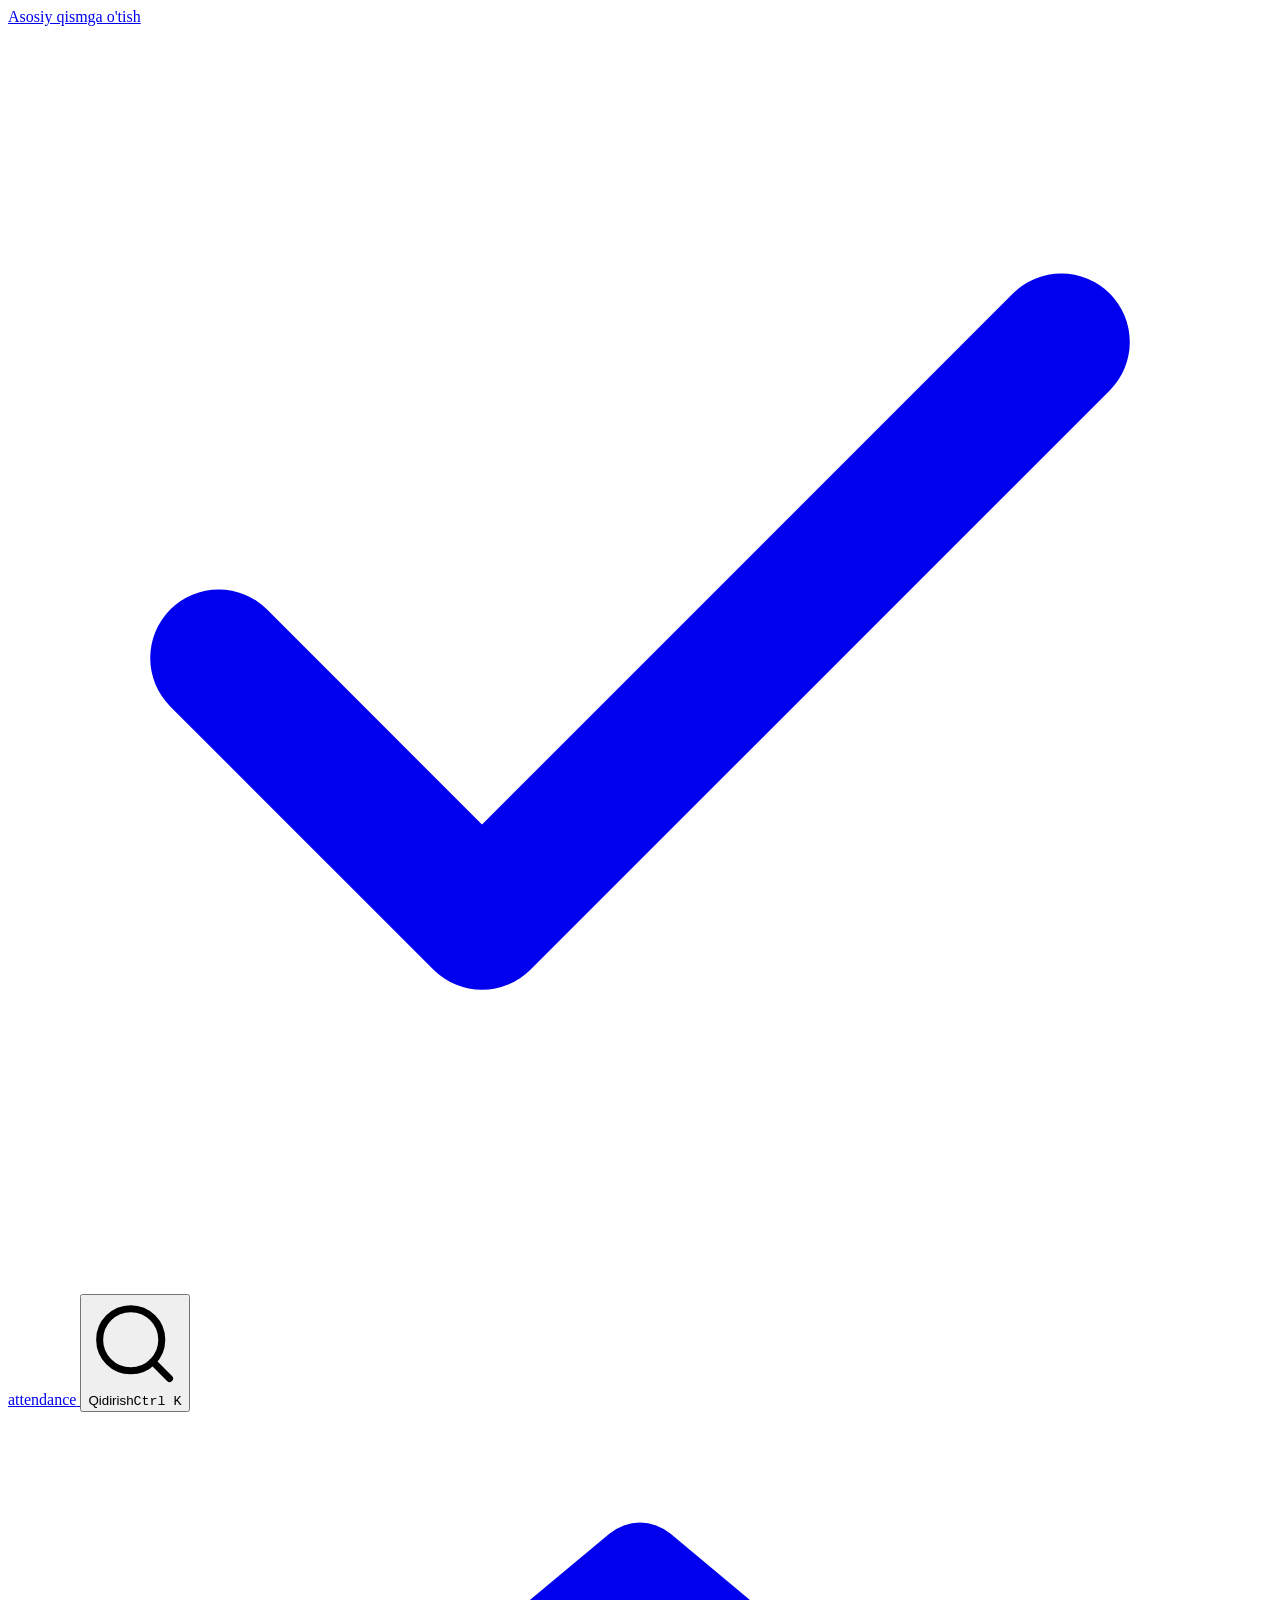
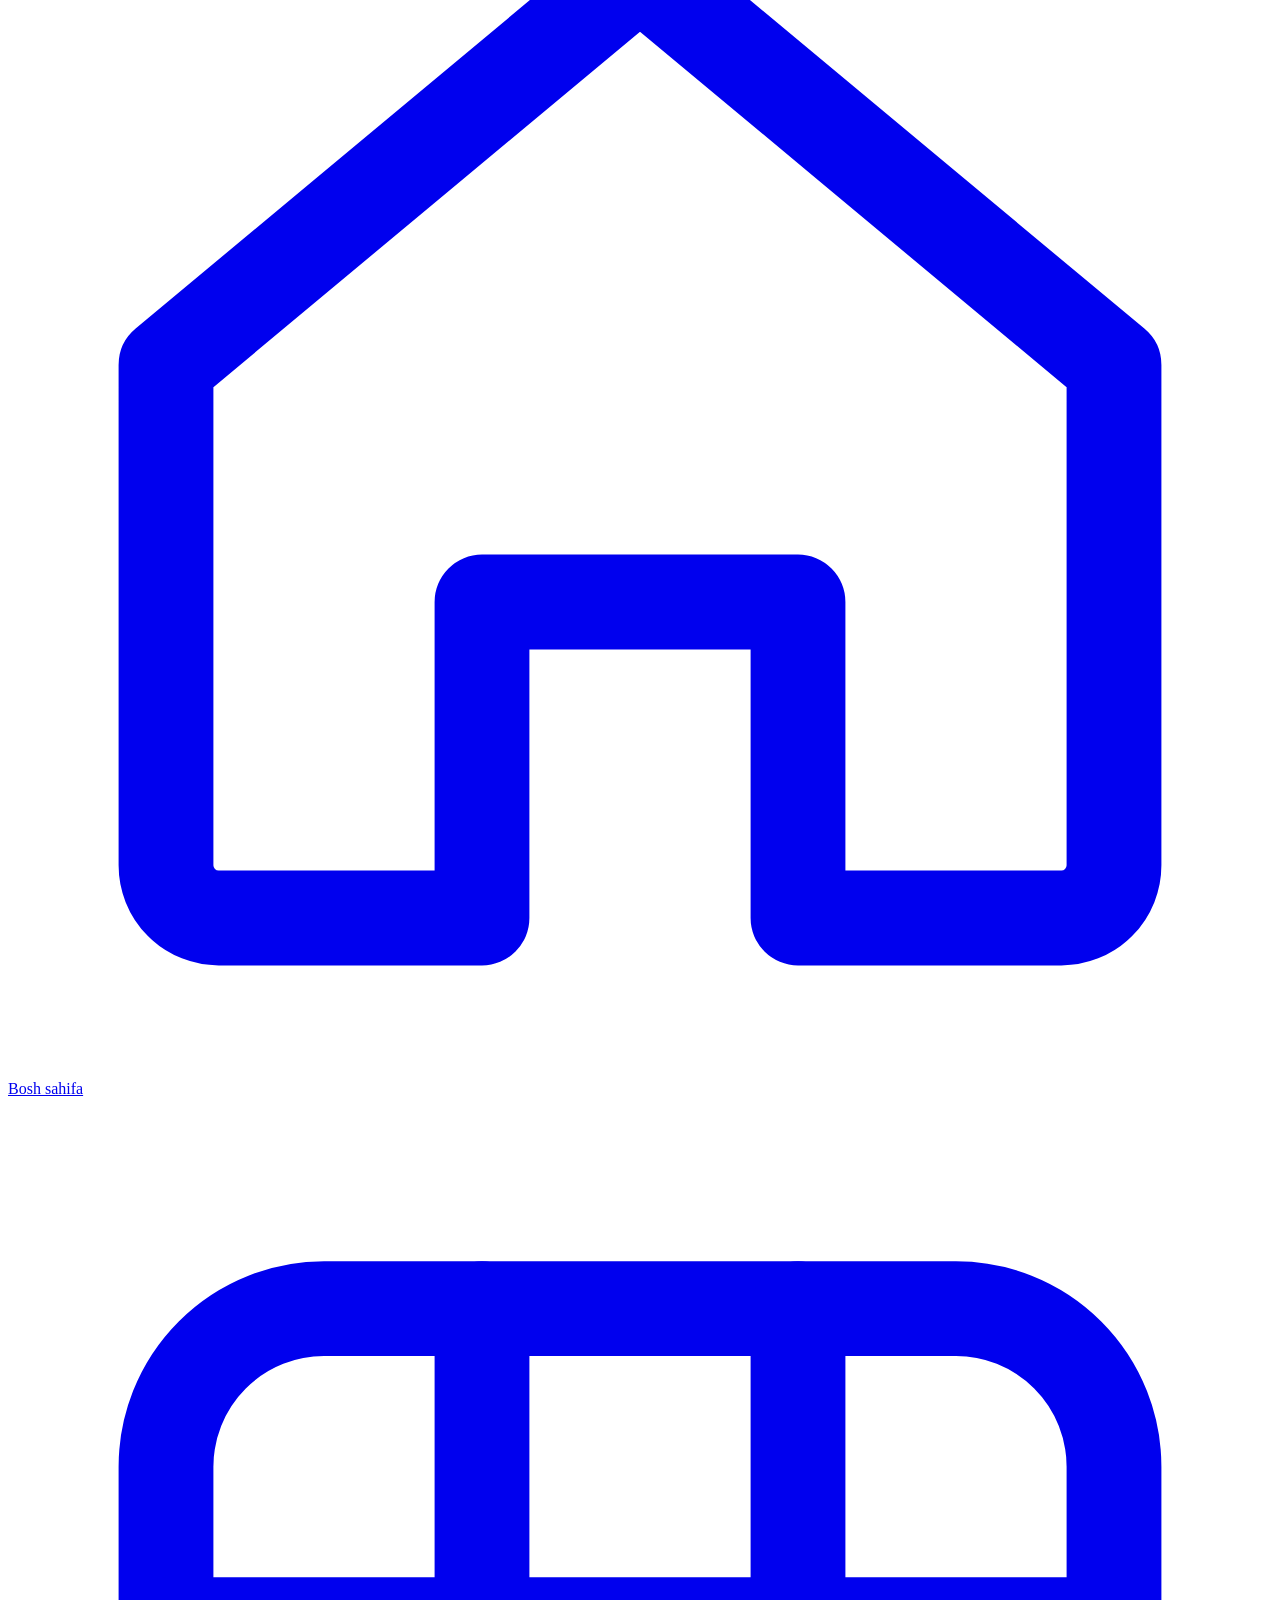
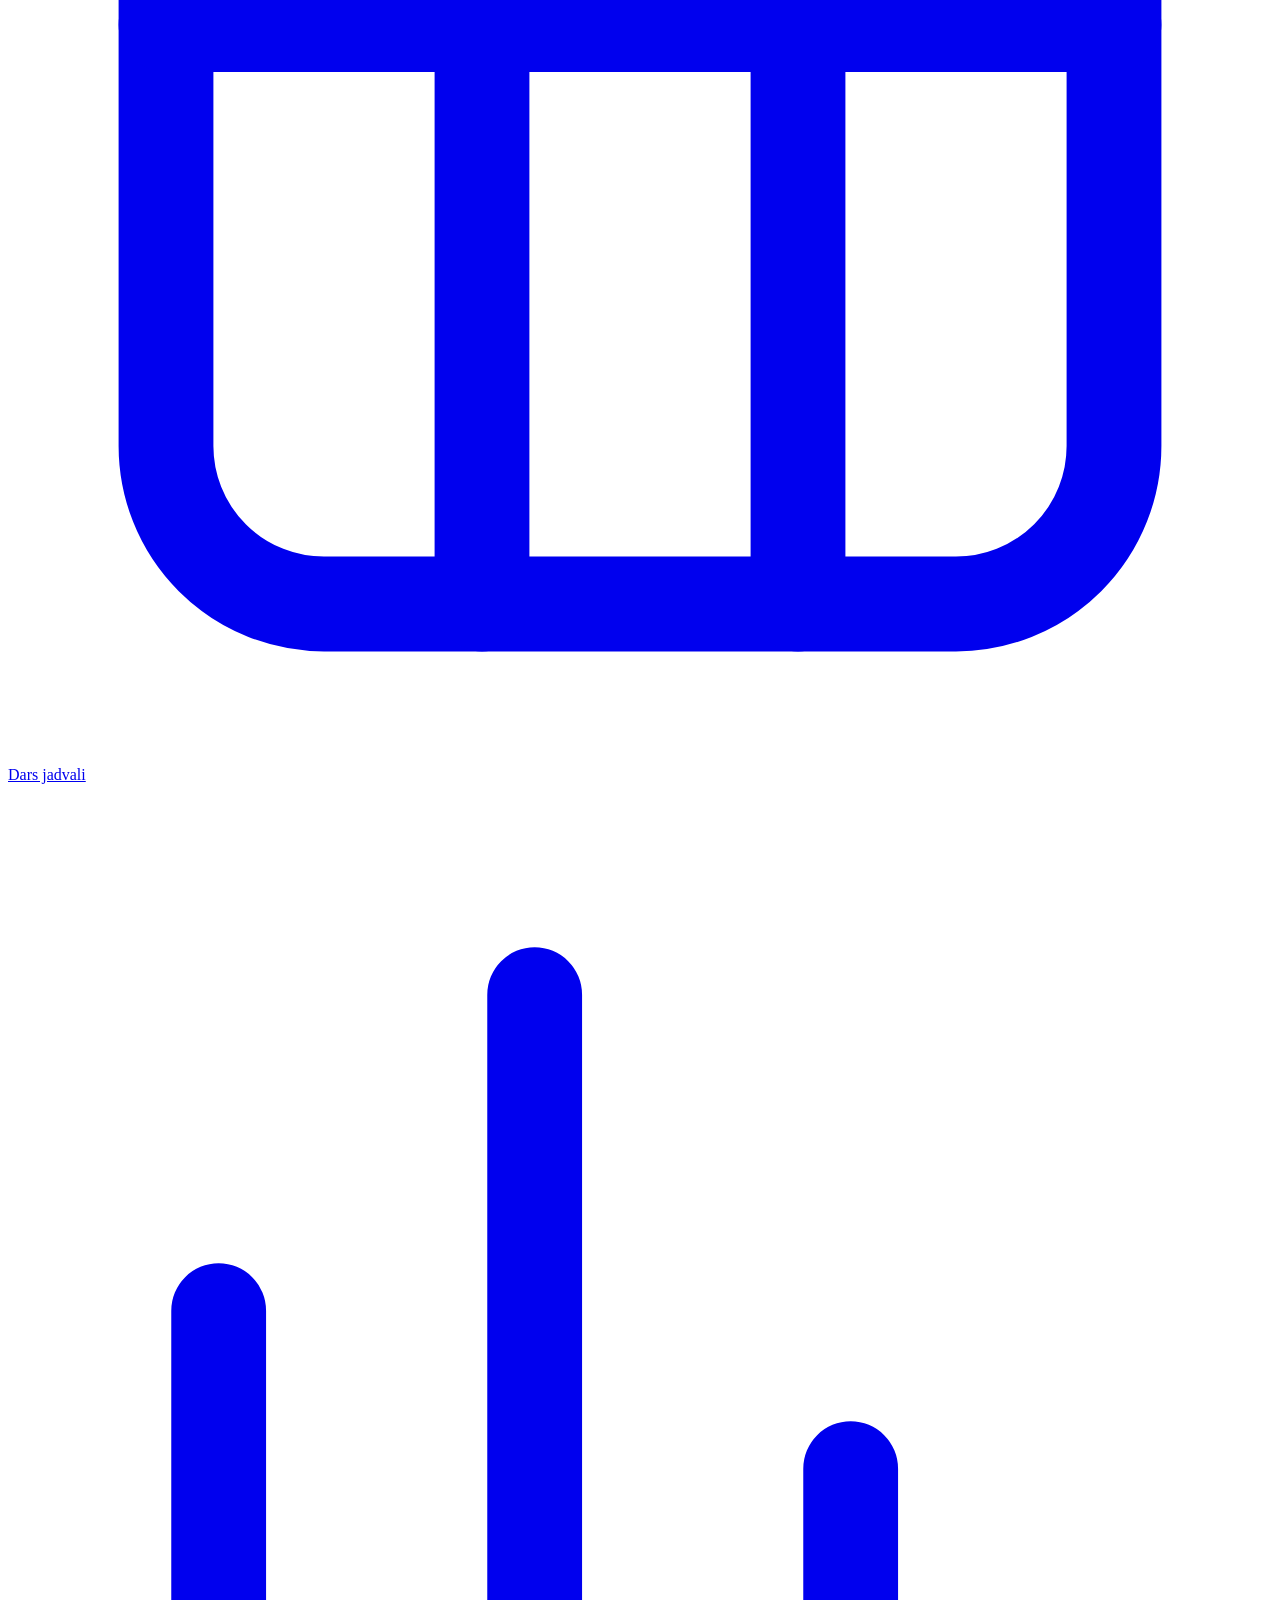
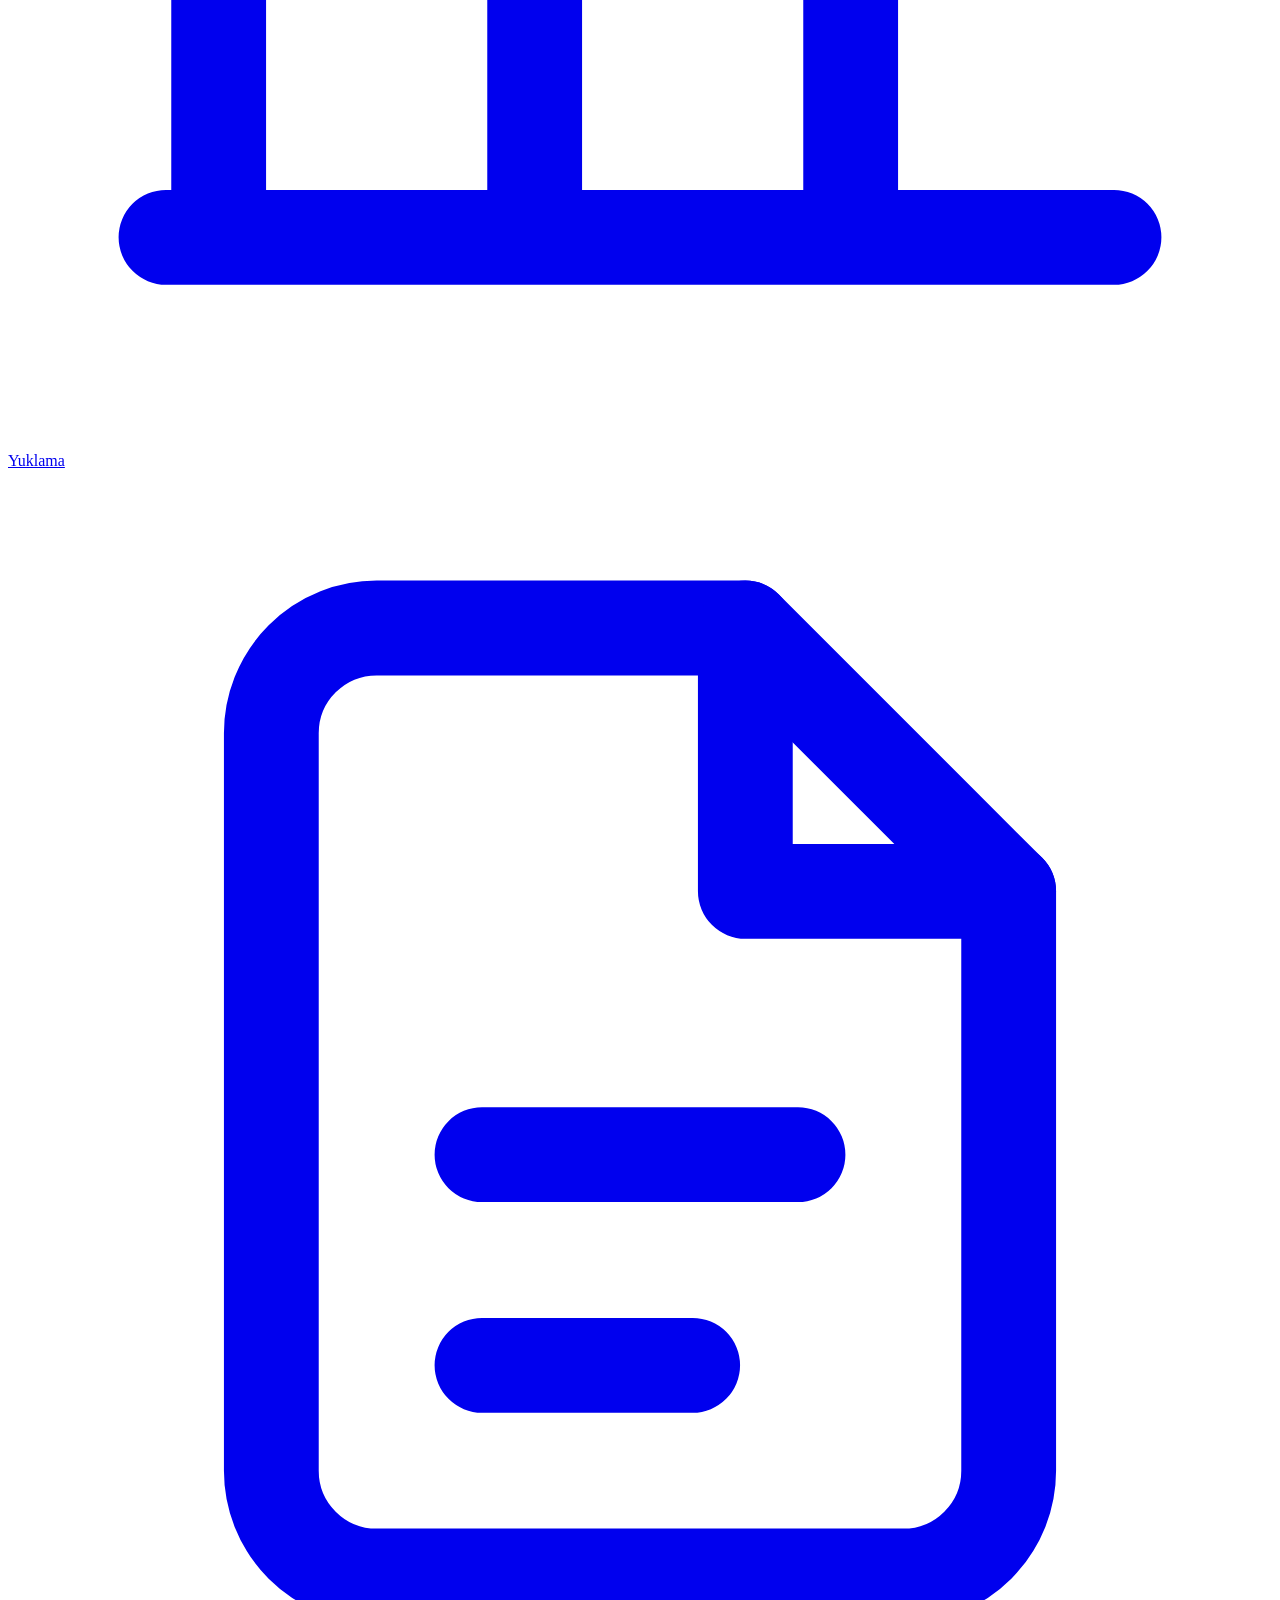
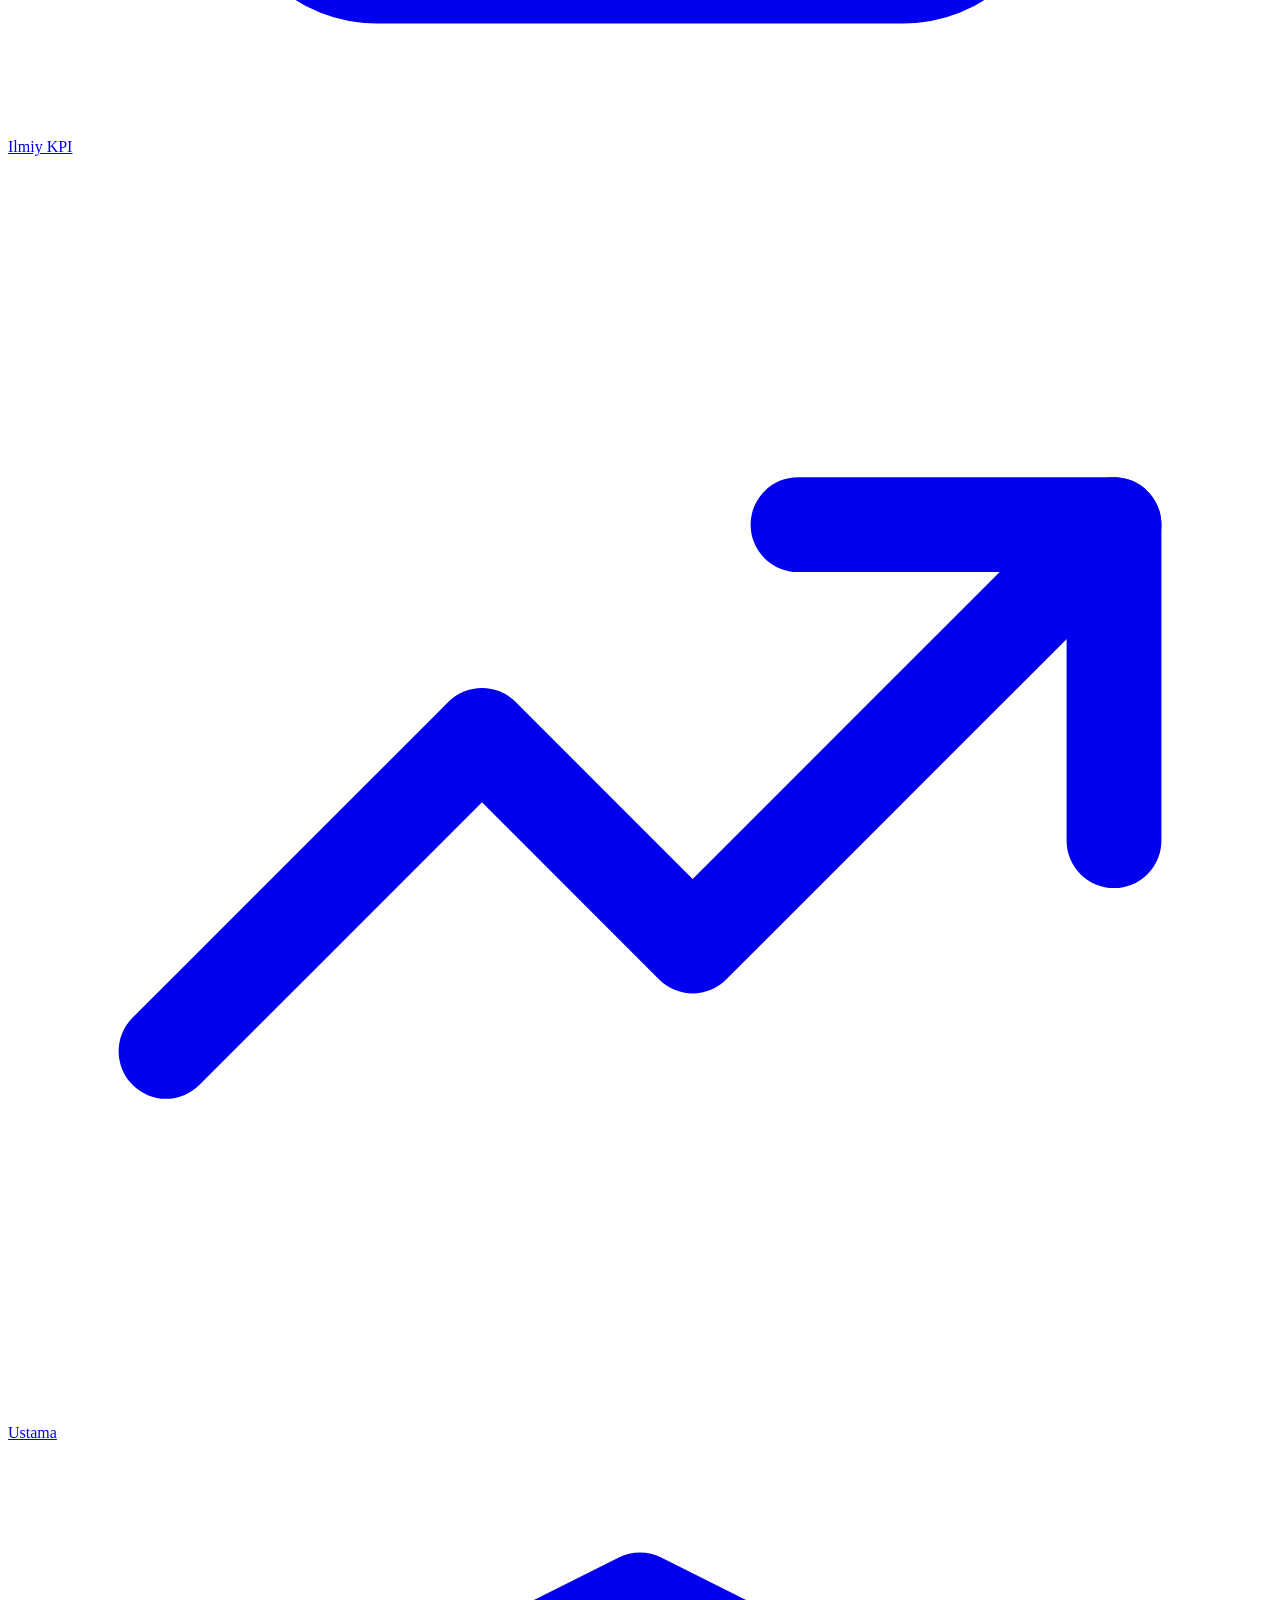
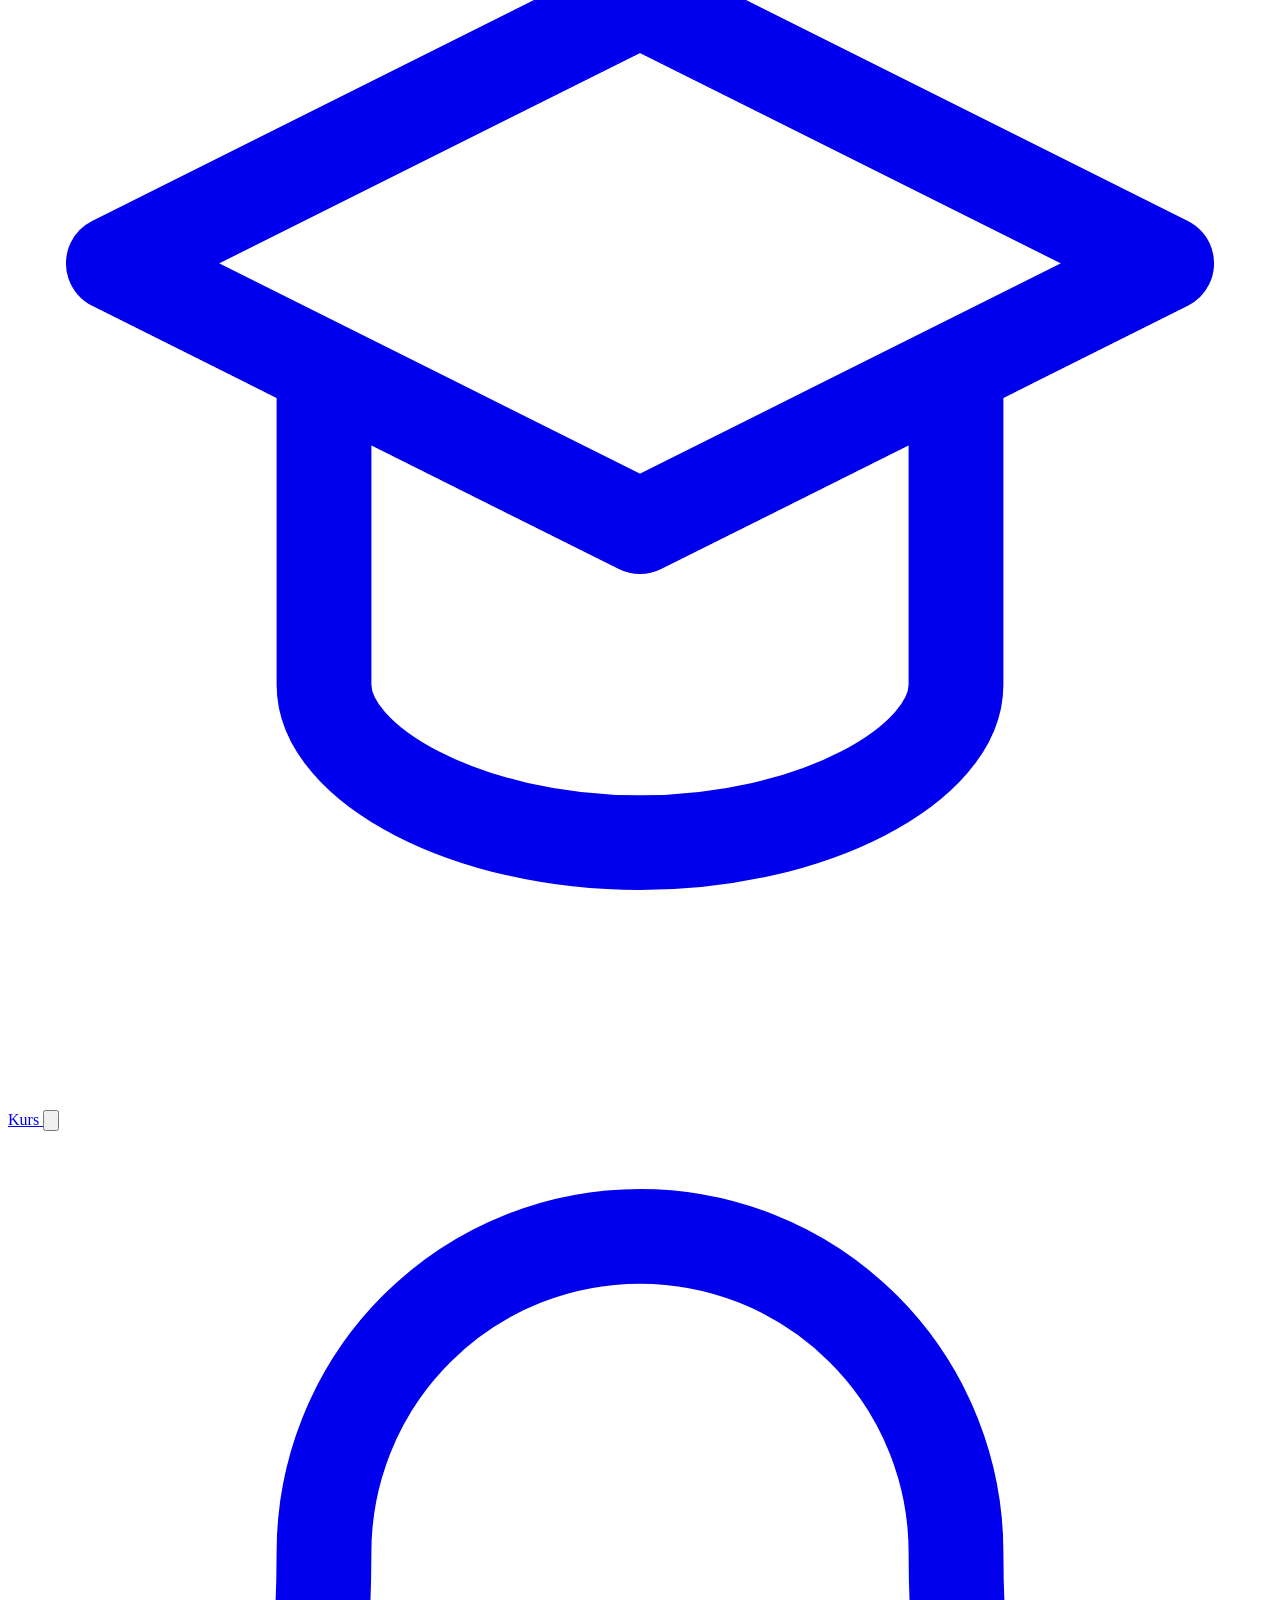
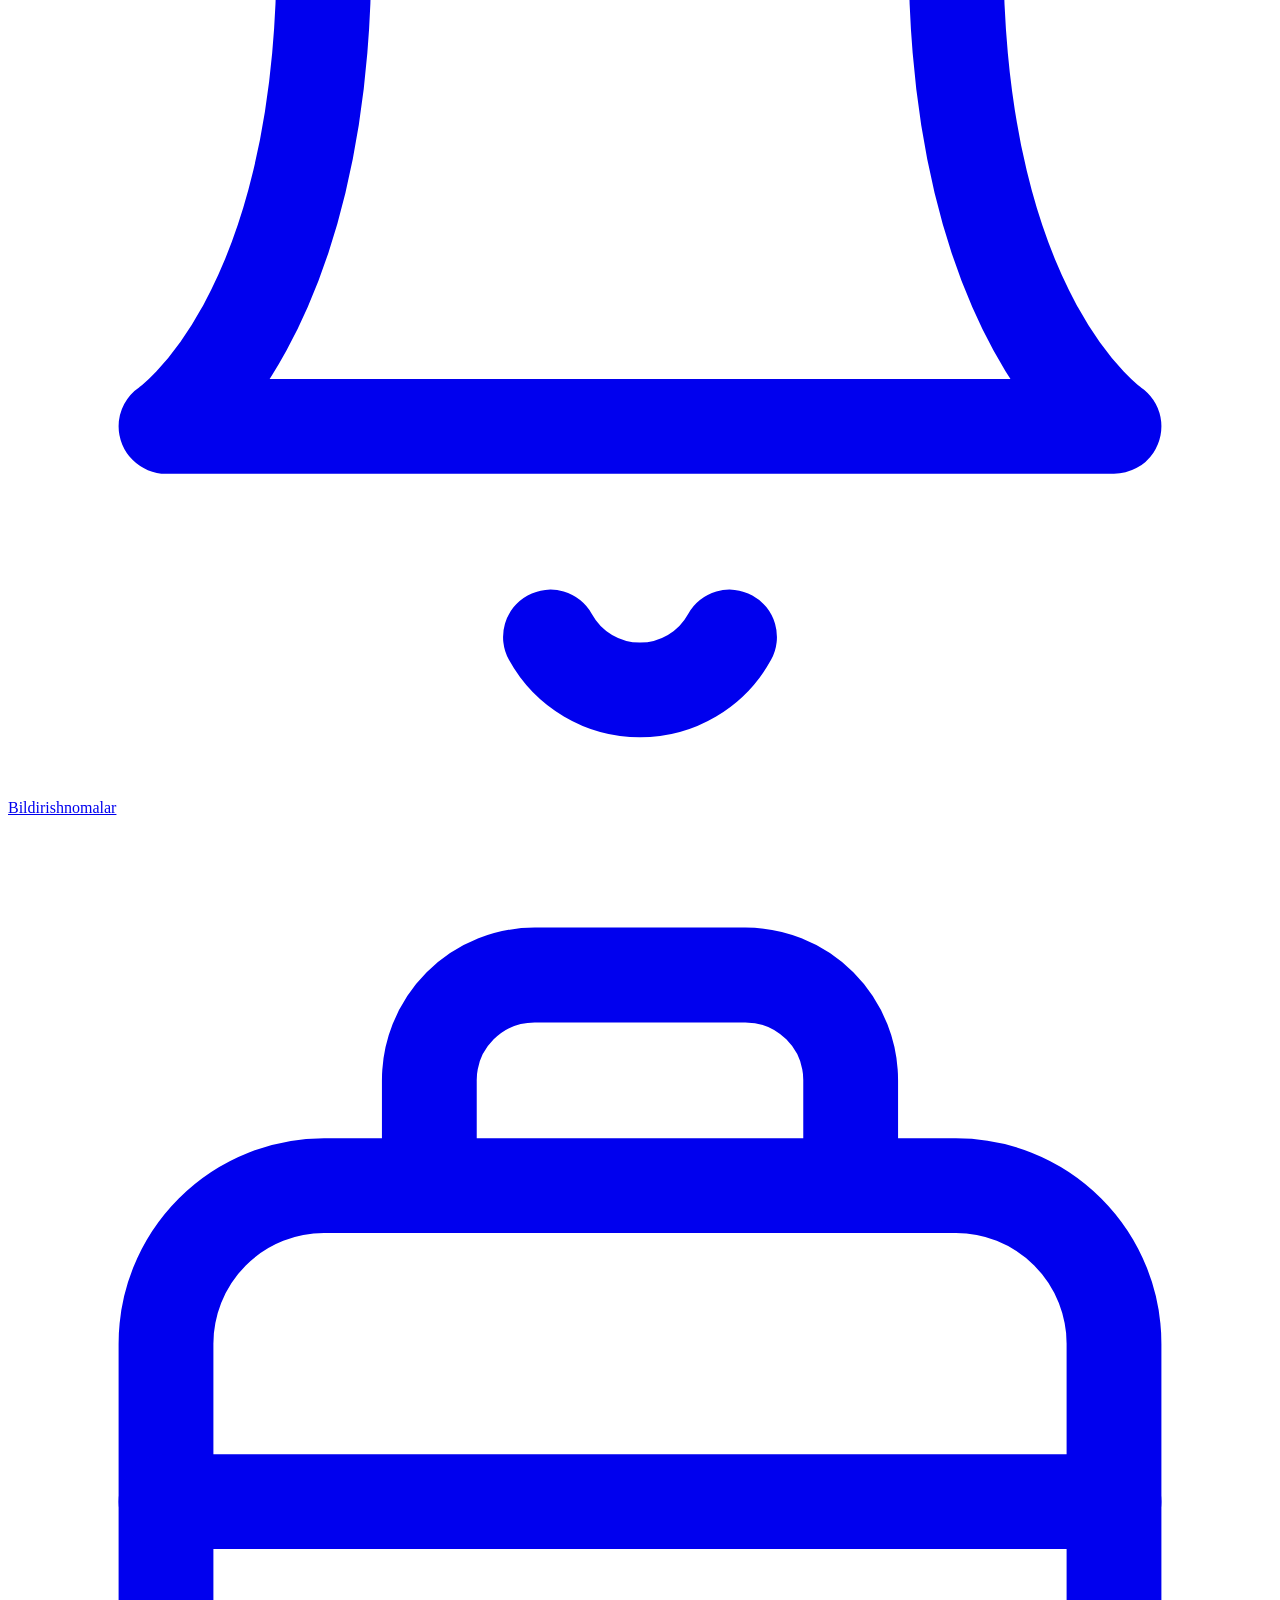
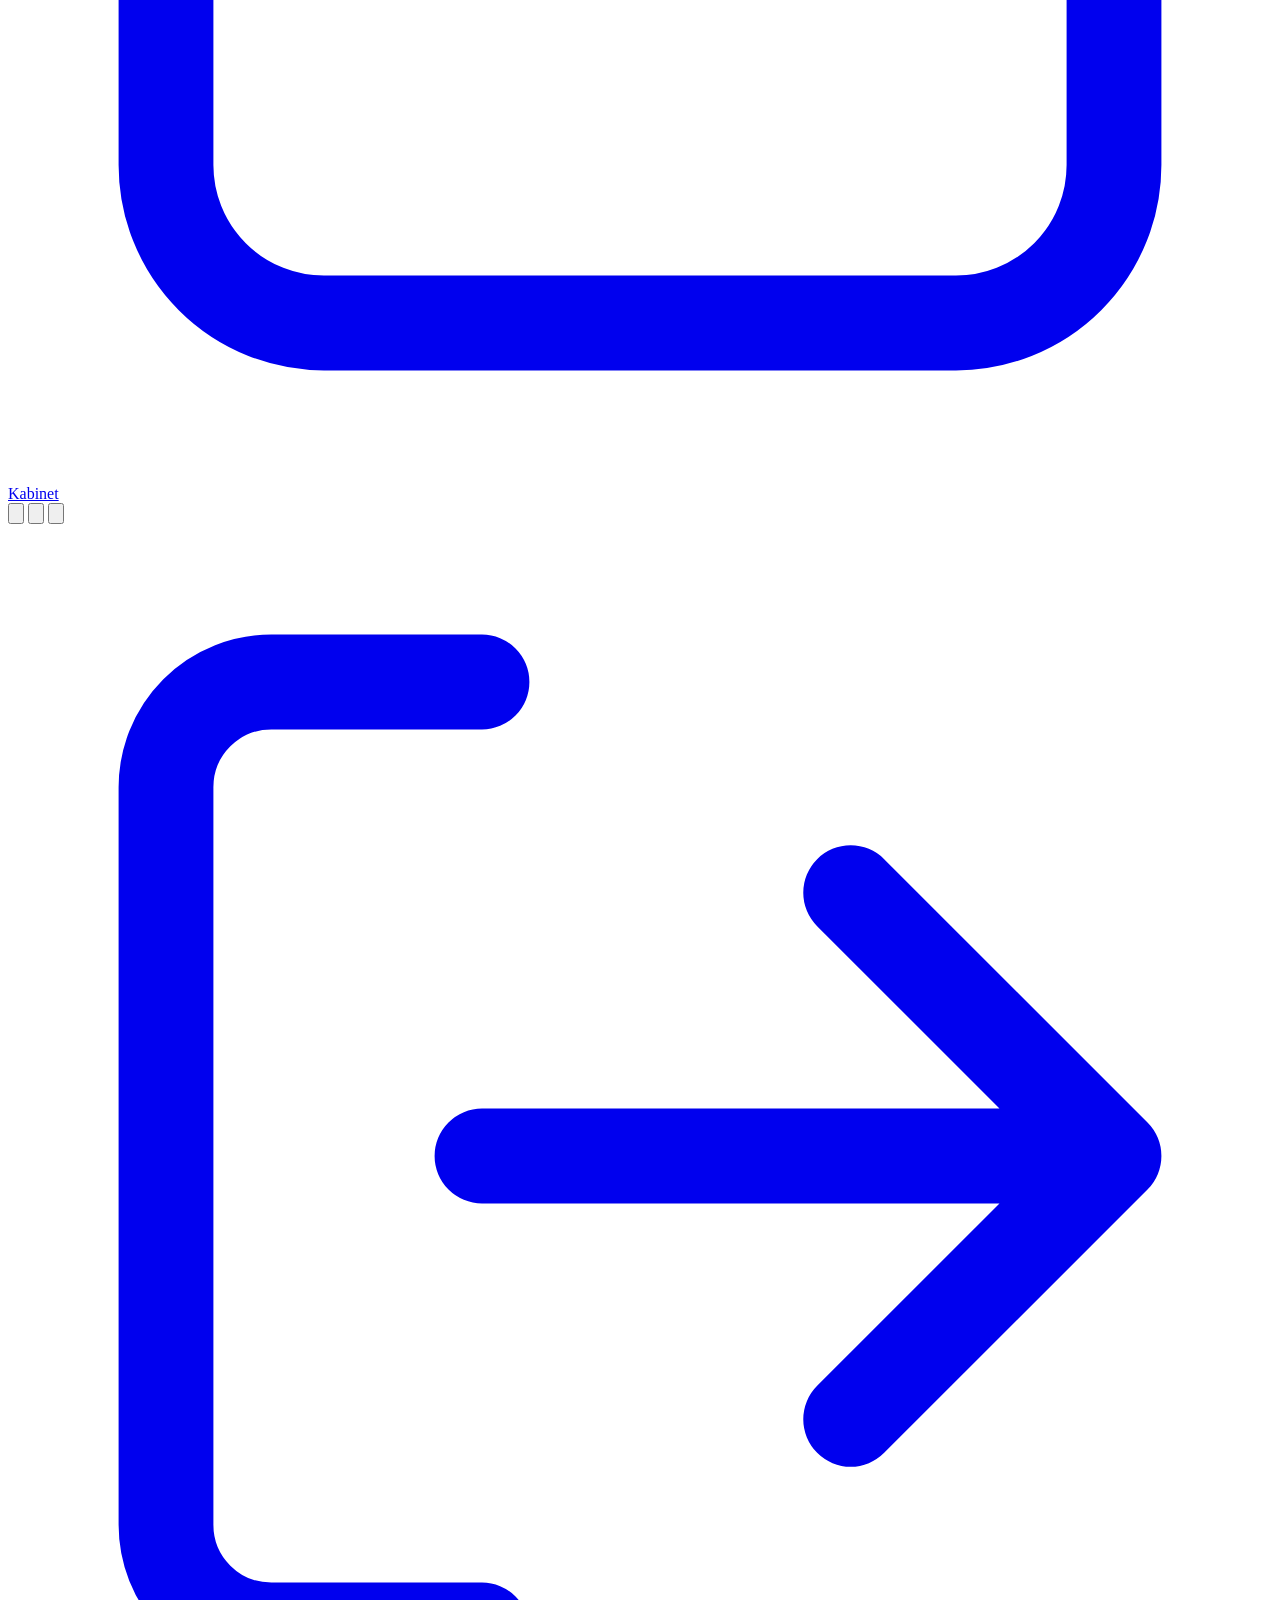
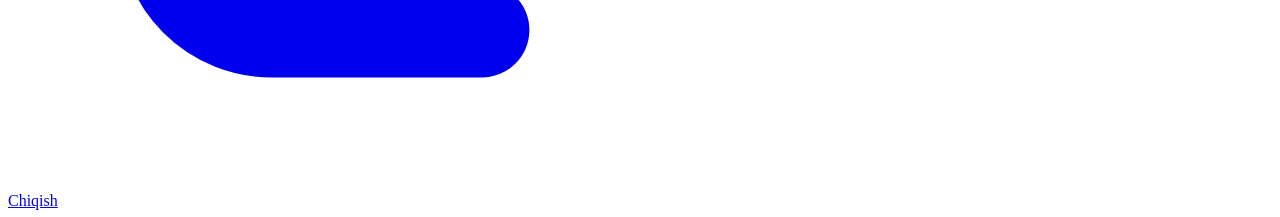
==== web/index.html @ acf912f4 "Attendance tracker: Go backend and desktop web app One binary with SQLite and the embedded single-pa" ====
<!doctype html>
<html lang="uz">
<head>
<meta charset="utf-8">
<meta name="viewport" content="width=device-width, initial-scale=1">
<meta name="color-scheme" content="light dark">
<title>attendance</title>
<script src="/theme.js"></script>
<link rel="preload" href="/fonts/public-sans-latin.woff2" as="font" type="font/woff2" crossorigin>
<link rel="stylesheet" href="/app.css">
</head>
<body>
<a class="skip" href="#view">Asosiy qismga o'tish</a>
<div class="shell">
  <aside class="sidebar">
    <a class="brand" href="#/" aria-label="attendance, bosh sahifa">
      <span class="logo" aria-hidden="true"><svg viewBox="0 0 24 24" fill="none" stroke="currentColor" stroke-width="2.6" stroke-linecap="round" stroke-linejoin="round"><path d="M20 6 9 17l-5-5"/></svg></span>
      <span>attendance</span>
    </a>
    <button type="button" id="open-palette" class="side-search"><svg viewBox="0 0 24 24" fill="none" stroke="currentColor" stroke-width="1.8" stroke-linecap="round" stroke-linejoin="round" aria-hidden="true"><path d="M11 3a8 8 0 1 0 0 16 8 8 0 0 0 0-16z"/><path d="m21 21-4.300-4.300"/></svg><span>Qidirish</span><kbd>Ctrl K</kbd></button>
    <nav class="tabs" aria-label="Bo'limlar">
      <a href="#/" data-nav="home">
        <svg viewBox="0 0 24 24" fill="none" stroke="currentColor" stroke-width="1.8" stroke-linecap="round" stroke-linejoin="round" aria-hidden="true"><path d="M3 10.500 12 3l9 7.500V20a1 1 0 0 1-1 1h-5v-6H9v6H4a1 1 0 0 1-1-1z"/></svg>
        <span>Bosh sahifa</span>
      </a>
      <a href="#/jadval" data-nav="schedule">
        <svg viewBox="0 0 24 24" fill="none" stroke="currentColor" stroke-width="1.8" stroke-linecap="round" stroke-linejoin="round" aria-hidden="true"><rect x="3" y="4" width="18" height="17" rx="3"/><path d="M3 10h18M9 4v17M15 4v17"/></svg>
        <span>Dars jadvali</span>
      </a>
      <a href="#/yuklama" data-nav="load">
        <svg viewBox="0 0 24 24" fill="none" stroke="currentColor" stroke-width="1.8" stroke-linecap="round" stroke-linejoin="round" aria-hidden="true"><path d="M4 20V10M10 20V4M16 20v-7M21 20H3"/></svg>
        <span>Yuklama</span>
      </a>
      <a href="#/ilmiy-kpi" data-nav="kpi">
        <svg viewBox="0 0 24 24" fill="none" stroke="currentColor" stroke-width="1.8" stroke-linecap="round" stroke-linejoin="round" aria-hidden="true"><path d="M14 3H7a2 2 0 0 0-2 2v14a2 2 0 0 0 2 2h10a2 2 0 0 0 2-2V8z"/><path d="M14 3v5h5M9 13h6M9 17h4"/></svg>
        <span>Ilmiy KPI</span>
      </a>
      <a href="#/ustama" data-nav="months">
        <svg viewBox="0 0 24 24" fill="none" stroke="currentColor" stroke-width="1.8" stroke-linecap="round" stroke-linejoin="round" aria-hidden="true"><path d="M3 17l6-6 4 4 8-8"/><path d="M15 7h6v6"/></svg>
        <span>Ustama</span>
      </a>
      <div class="nav-group" id="course-group">
        <div class="nav-head">
          <a href="#/darslar" id="course-link">
            <svg viewBox="0 0 24 24" fill="none" stroke="currentColor" stroke-width="1.8" stroke-linecap="round" stroke-linejoin="round" aria-hidden="true"><path d="M2 8l10-5 10 5-10 5-10-5z"/><path d="M6 10.500V16c0 1.500 2.700 3 6 3s6-1.500 6-3v-5.500"/></svg>
            <span>Kurs</span>
            <b id="owed-badge-group" class="count" hidden></b>
          </a>
          <button type="button" id="course-toggle" class="nav-toggle" aria-expanded="false" aria-controls="course-items" aria-label="Kurs bo'limlarini ochish">
            <svg viewBox="0 0 24 24" fill="none" stroke="currentColor" stroke-width="2" stroke-linecap="round" stroke-linejoin="round" aria-hidden="true"><path d="m6 9 6 6 6-6"/></svg>
          </button>
        </div>
        <div class="nav-items" id="course-items" hidden>
        <a href="#/darslar" data-nav="lessons">
          <svg viewBox="0 0 24 24" fill="none" stroke="currentColor" stroke-width="1.8" stroke-linecap="round" stroke-linejoin="round" aria-hidden="true"><rect x="3" y="4" width="18" height="17" rx="3"/><path d="M8 2v4M16 2v4M3 10h18M9 16l2 2 4-4"/></svg>
          <span>Darslar</span>
        </a>
        <a href="#/talabalar" data-nav="students">
          <svg viewBox="0 0 24 24" fill="none" stroke="currentColor" stroke-width="1.8" stroke-linecap="round" stroke-linejoin="round" aria-hidden="true"><path d="M17 21v-2a4 4 0 0 0-4-4H7a4 4 0 0 0-4 4v2"/><circle cx="10" cy="7" r="4"/><path d="M21 21v-2a4 4 0 0 0-3-3.87M16 3.13a4 4 0 0 1 0 7.75"/></svg>
          <span>Talabalar</span>
        </a>
        <a href="#/qarzlar" data-nav="retakes">
          <svg viewBox="0 0 24 24" fill="none" stroke="currentColor" stroke-width="1.8" stroke-linecap="round" stroke-linejoin="round" aria-hidden="true"><path d="M3 12a9 9 0 1 0 3-6.7L3 8"/><path d="M3 3v5h5"/><path d="M12 7v5l3 2"/></svg>
          <span>Qarzlar</span>
          <b id="owed-badge" class="count" hidden></b>
        </a>
        </div>
      </div>
      <a href="#/bildirishnomalar" data-nav="notes">
        <svg viewBox="0 0 24 24" fill="none" stroke="currentColor" stroke-width="1.8" stroke-linecap="round" stroke-linejoin="round" aria-hidden="true"><path d="M6 8a6 6 0 1 1 12 0c0 7 3 9 3 9H3s3-2 3-9"/><path d="M10.300 21a1.940 1.940 0 0 0 3.400 0"/></svg>
        <span>Bildirishnomalar</span>
        <b id="note-badge" class="count" hidden></b>
      </a>
      <a href="#/kabinet" data-nav="cabinet">
        <svg viewBox="0 0 24 24" fill="none" stroke="currentColor" stroke-width="1.8" stroke-linecap="round" stroke-linejoin="round" aria-hidden="true"><rect x="3" y="7" width="18" height="14" rx="3"/><path d="M8 7V5a2 2 0 0 1 2-2h4a2 2 0 0 1 2 2v2M3 13h18"/></svg>
        <span>Kabinet</span>
      </a>
    </nav>
    <div class="side-foot">
    <div class="theme-row" role="group" aria-label="Mavzu">
      <button type="button" data-theme-set="light" aria-label="Yorug'" title="Yorug'"><svg viewBox="0 0 24 24" fill="none" stroke="currentColor" stroke-width="1.8" stroke-linecap="round" stroke-linejoin="round" aria-hidden="true"><circle cx="12" cy="12" r="4"/><path d="M12 2v2M12 20v2M4.900 4.900l1.400 1.400M17.700 17.700l1.400 1.400M2 12h2M20 12h2M4.900 19.100l1.400-1.400M17.700 6.300l1.400-1.400"/></svg></button>
      <button type="button" data-theme-set="dark" aria-label="Qorong'i" title="Qorong'i"><svg viewBox="0 0 24 24" fill="none" stroke="currentColor" stroke-width="1.8" stroke-linecap="round" stroke-linejoin="round" aria-hidden="true"><path d="M21 12.800A9 9 0 1 1 11.200 3a7 7 0 0 0 9.800 9.800z"/></svg></button>
      <button type="button" data-theme-set="auto" aria-label="Tizimga qarab" title="Tizimga qarab"><svg viewBox="0 0 24 24" fill="none" stroke="currentColor" stroke-width="1.8" stroke-linecap="round" stroke-linejoin="round" aria-hidden="true"><rect x="3" y="4" width="18" height="13" rx="2"/><path d="M8 21h8M12 17v4"/></svg></button>
    </div>
    <a id="sync-alert" class="sync-alert" href="#/kabinet" hidden></a>
    <p id="sync-time" class="sync-time" hidden></p>
    <a class="logout" href="/logout">
      <svg viewBox="0 0 24 24" fill="none" stroke="currentColor" stroke-width="1.8" stroke-linecap="round" stroke-linejoin="round" aria-hidden="true"><path d="M9 21H5a2 2 0 0 1-2-2V5a2 2 0 0 1 2-2h4M16 17l5-5-5-5M21 12H9"/></svg>
      <span>Chiqish</span>
    </a>
    </div>
  </aside>
  <main id="view" tabindex="-1"></main>
</div>
<p id="msg" class="toast" role="alert" hidden></p>
<dialog id="confirm" aria-labelledby="confirm-text">
  <form method="dialog">
    <p id="confirm-text"></p>
    <div class="dialog-actions">
      <button value="cancel" autofocus>Bekor qilish</button>
      <button value="ok" class="primary">Ha</button>
    </div>
  </form>
</dialog>
<dialog id="palette" aria-label="Qidirish">
  <input id="palette-input" type="search" placeholder="Sahifa yoki talaba" autocomplete="off" aria-label="Sahifa yoki talaba qidirish">
  <ul id="palette-list" class="plain"></ul>
  <p class="palette-hint">↑ ↓ tanlash · Enter ochish · Esc yopish</p>
</dialog>
<dialog id="sheet" aria-labelledby="sheet-title">
  <h2 id="sheet-title"></h2>
  <div id="sheet-body"></div>
</dialog>
<script src="/app.js"></script>
</body>
</html>
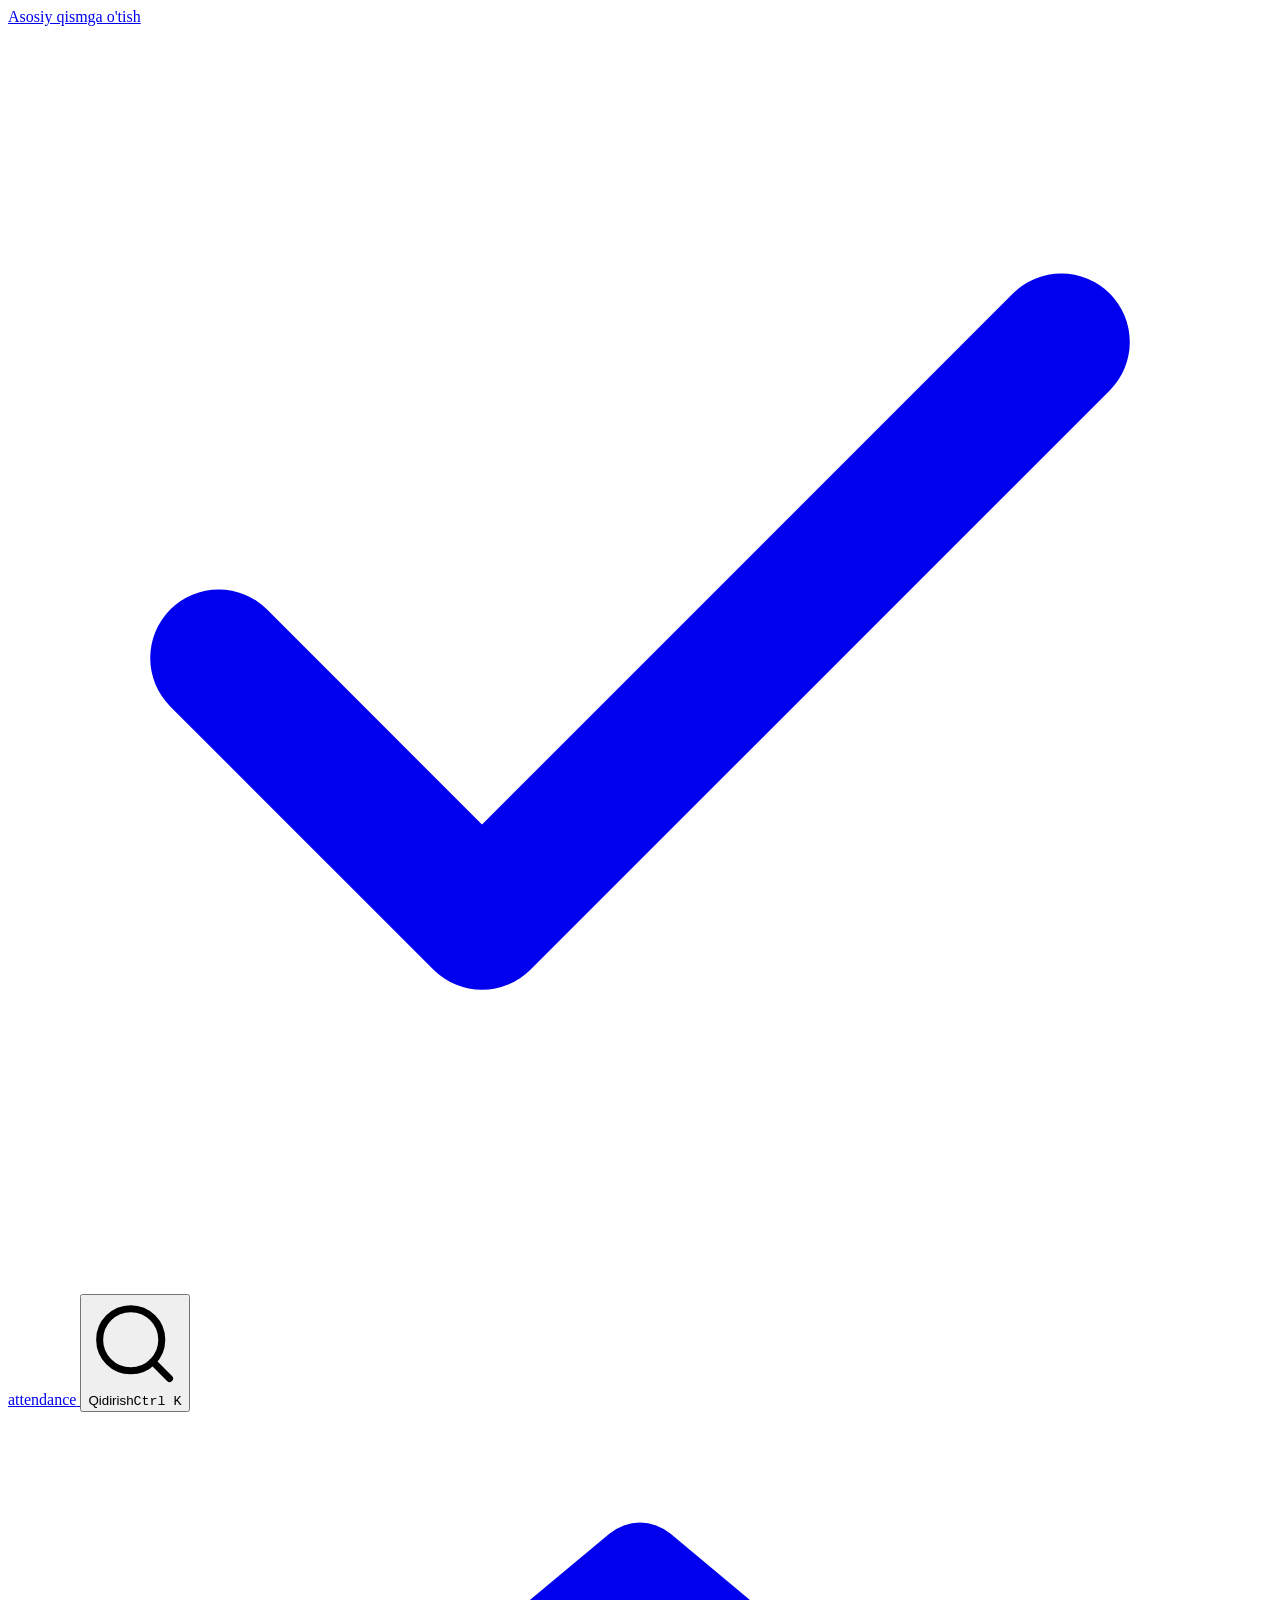
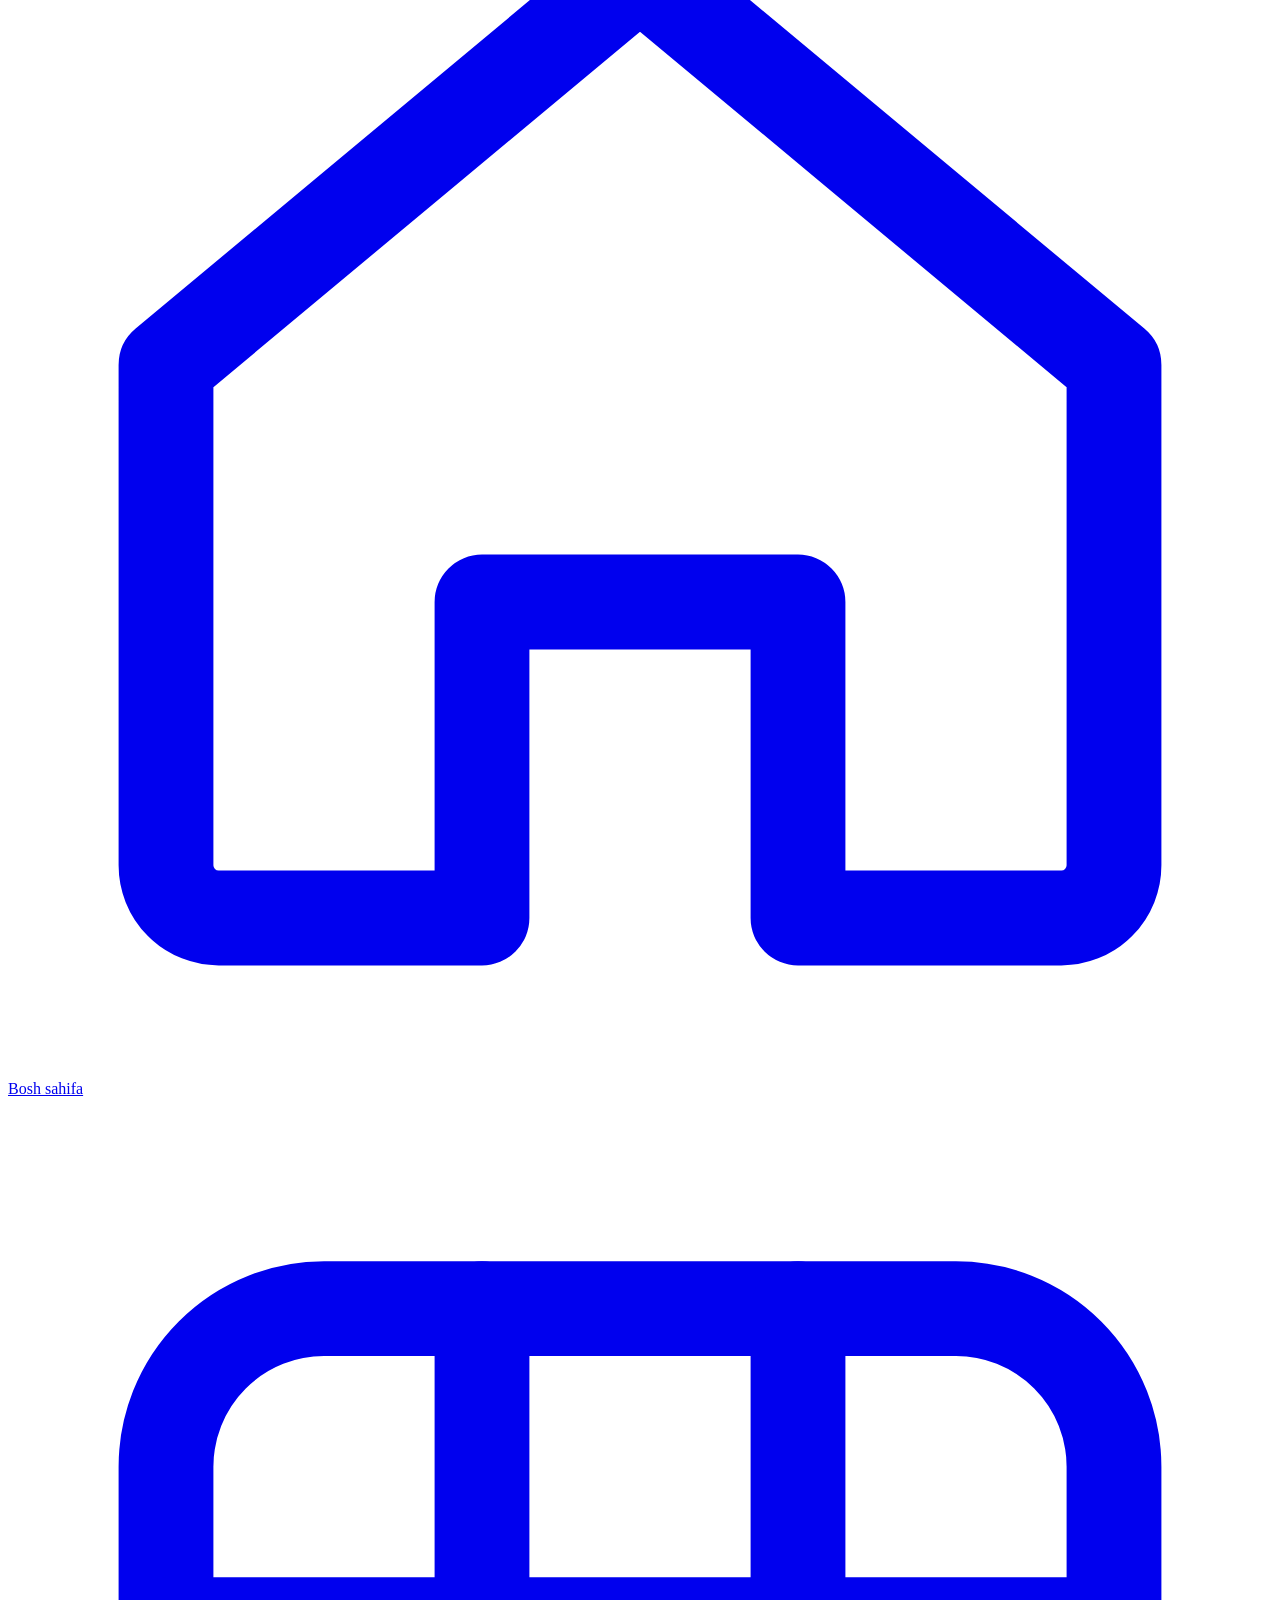
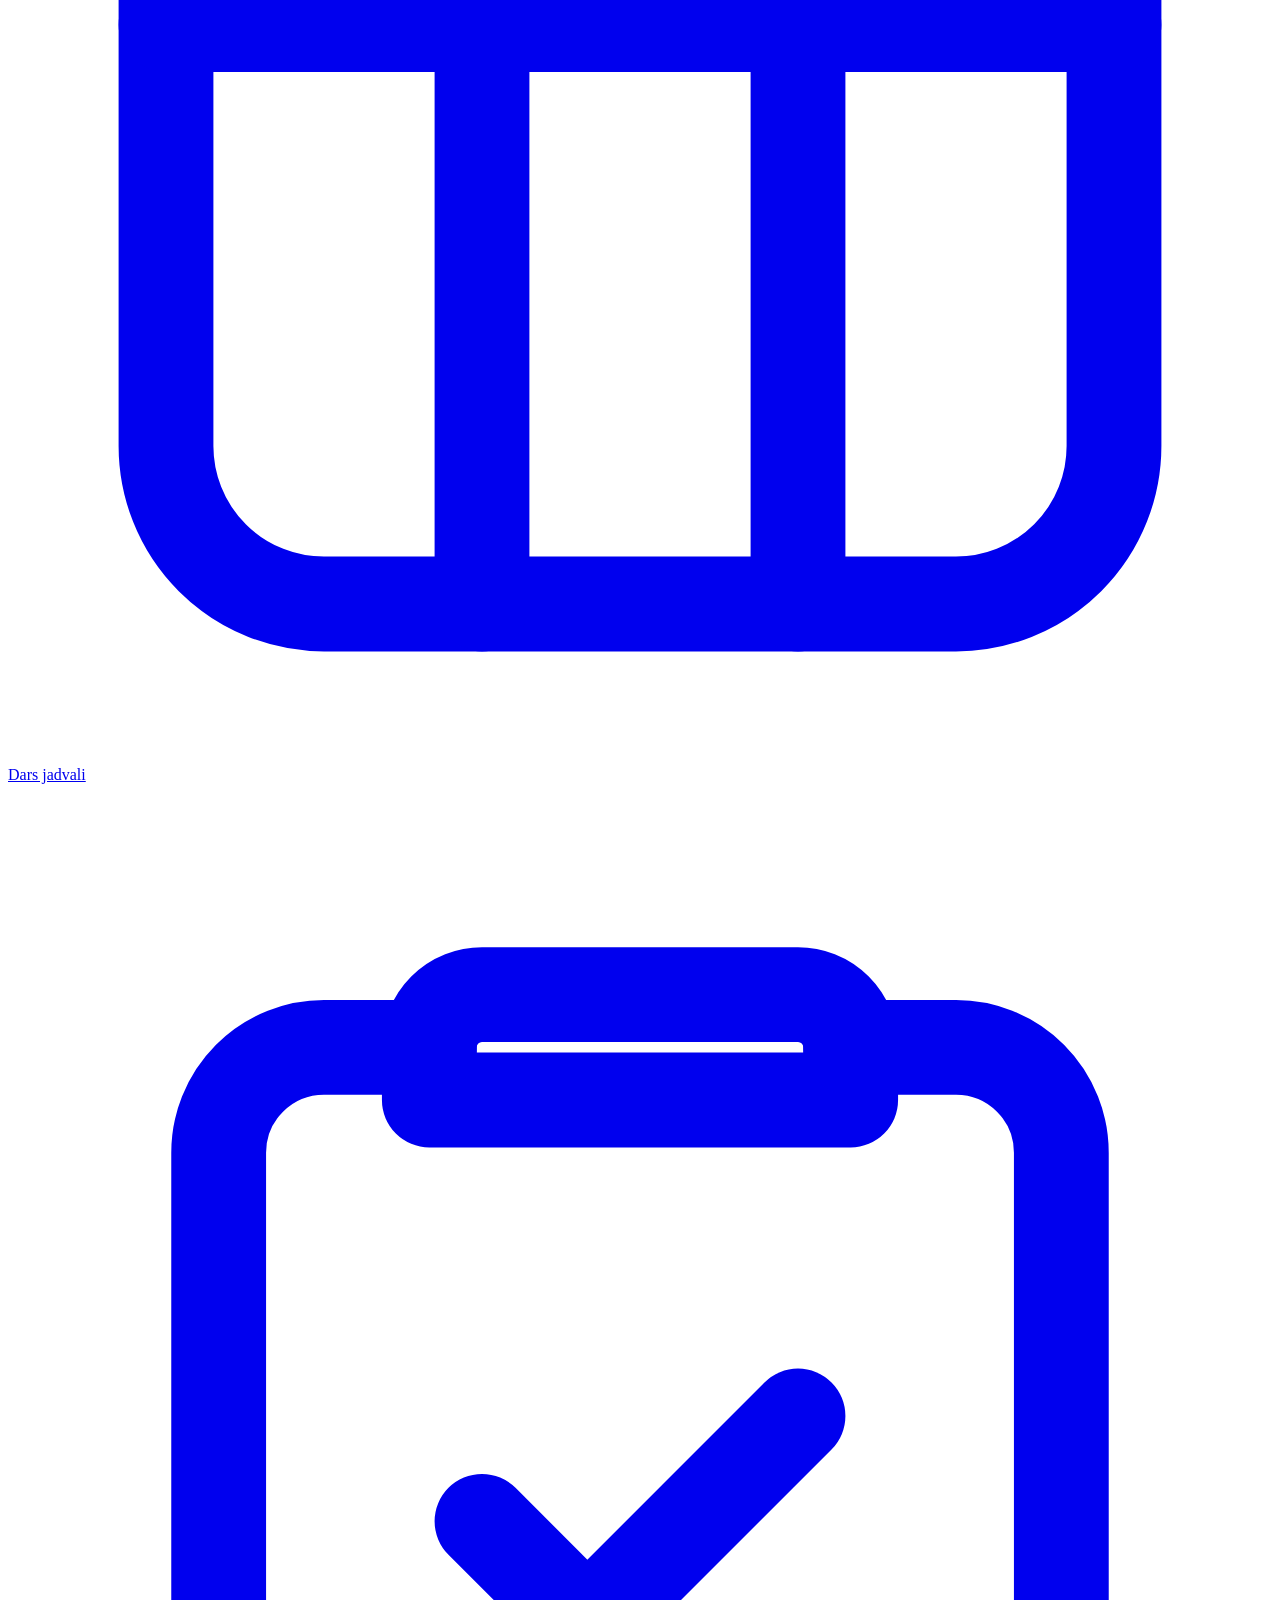
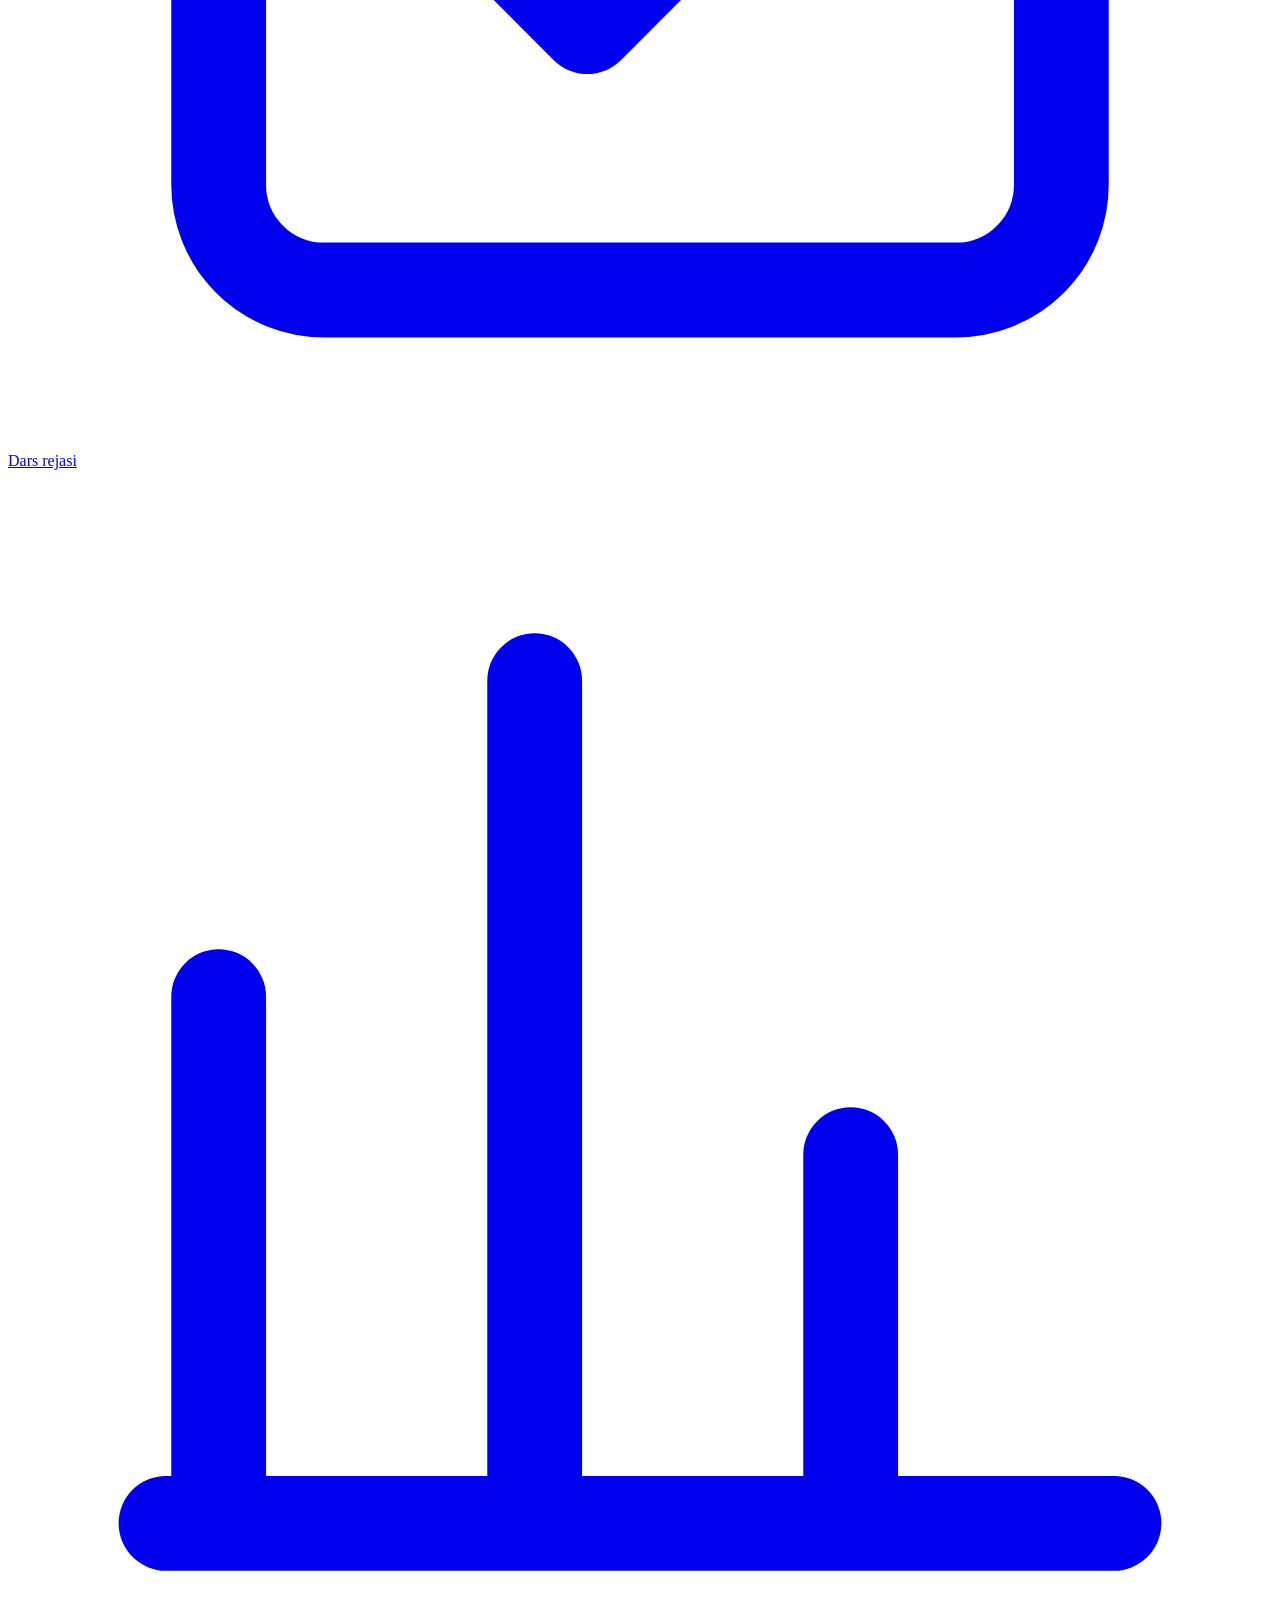
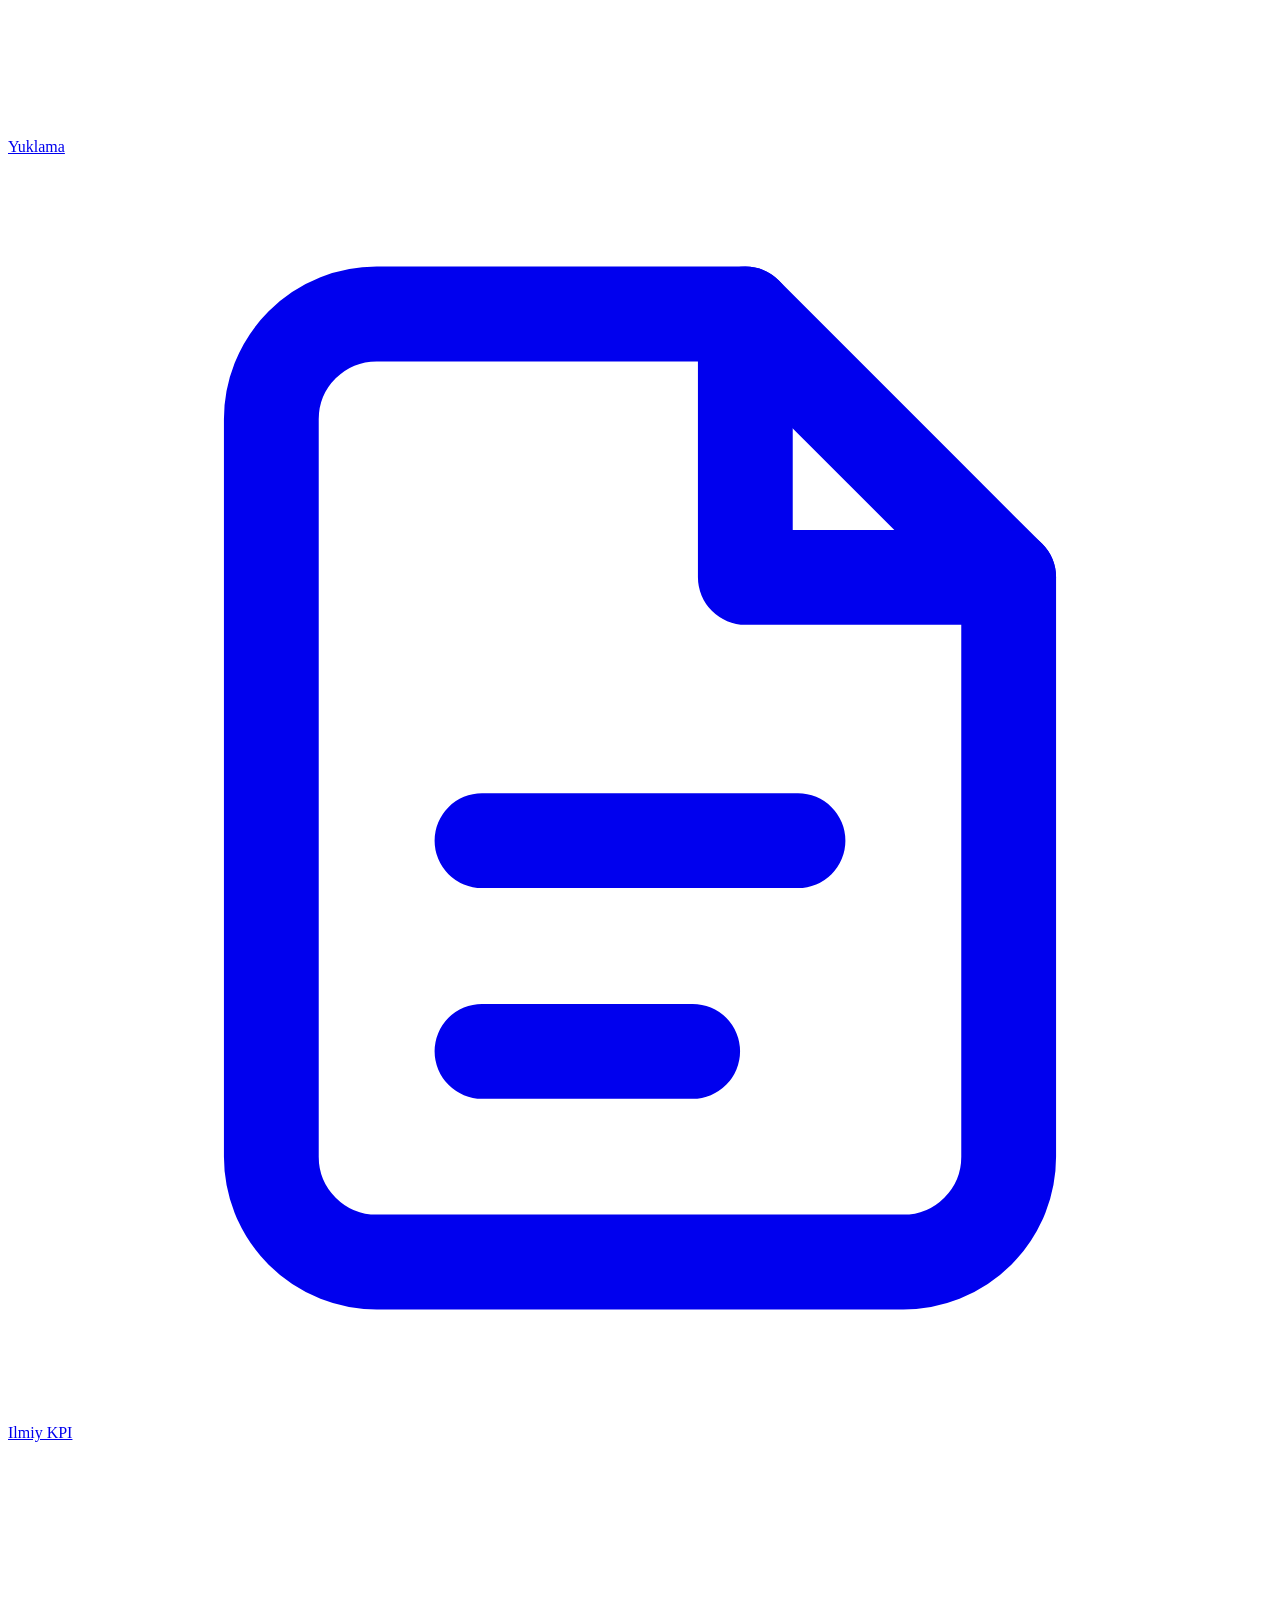
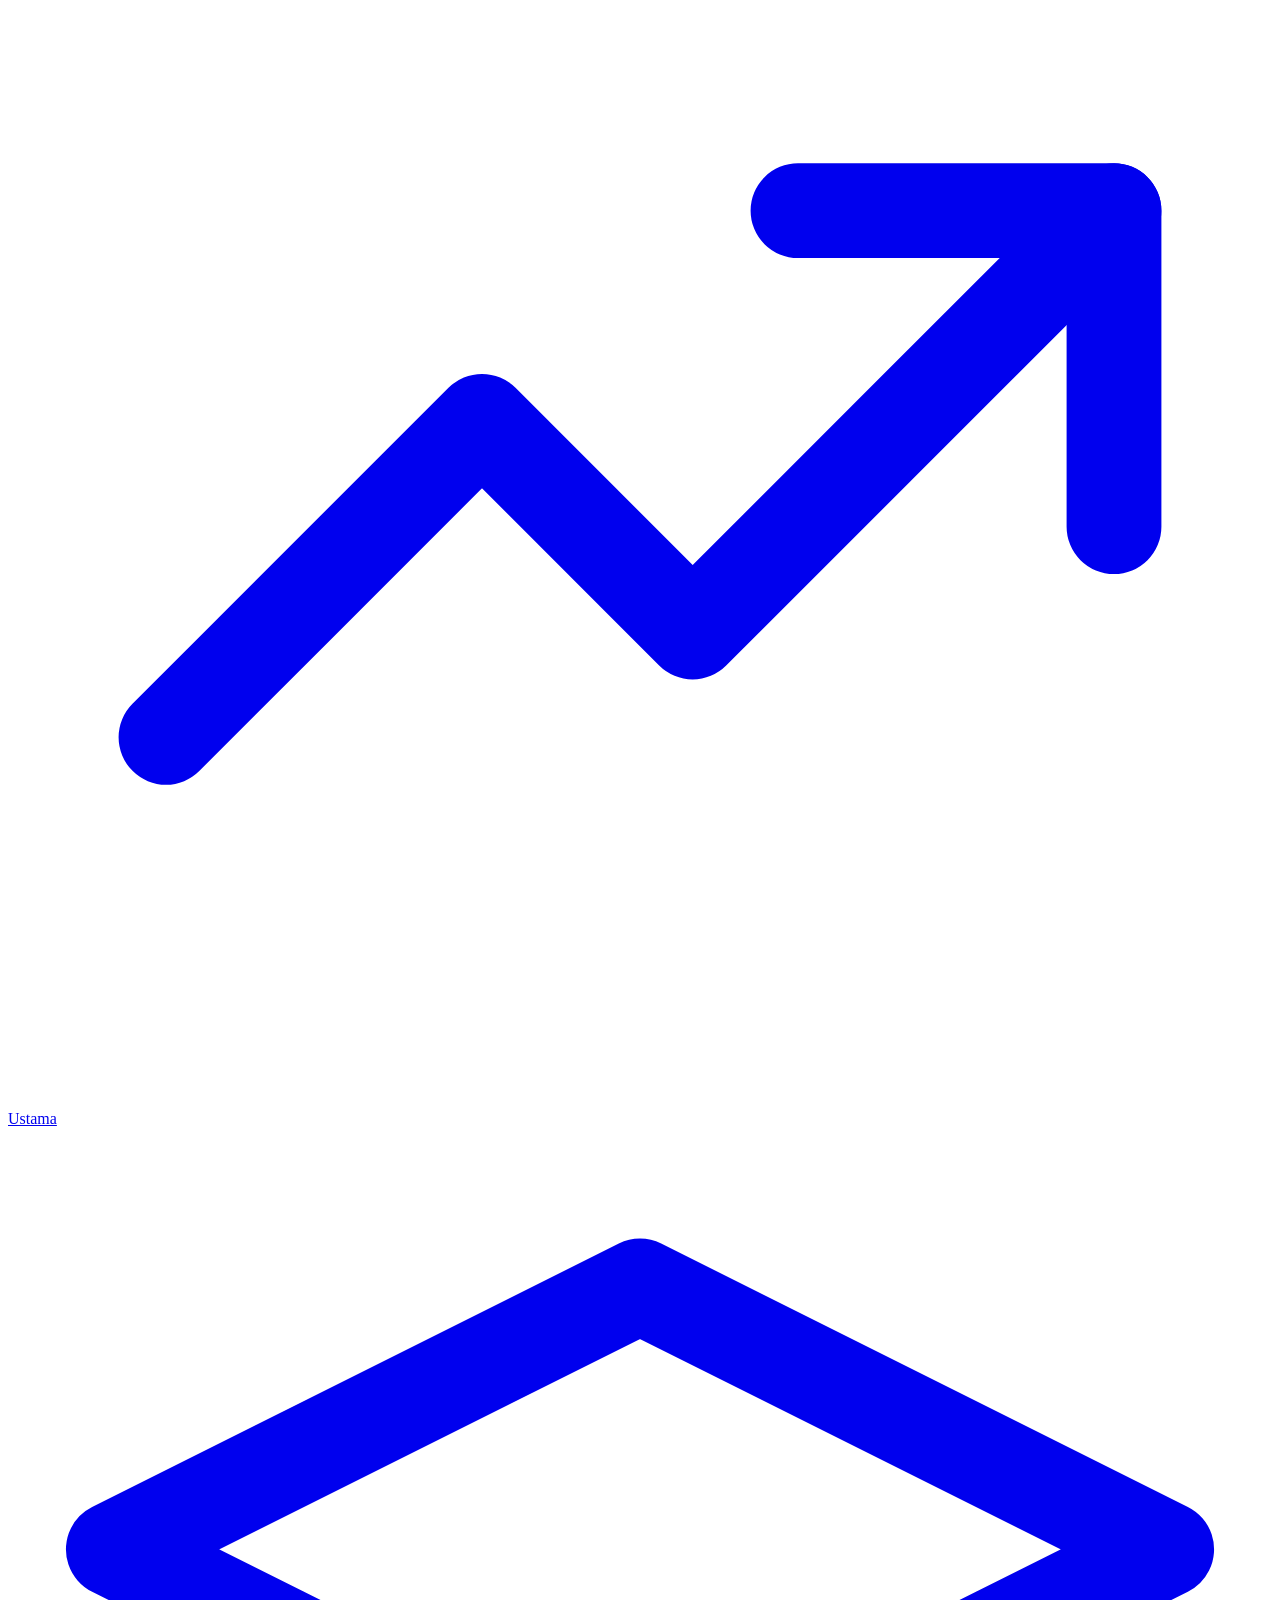
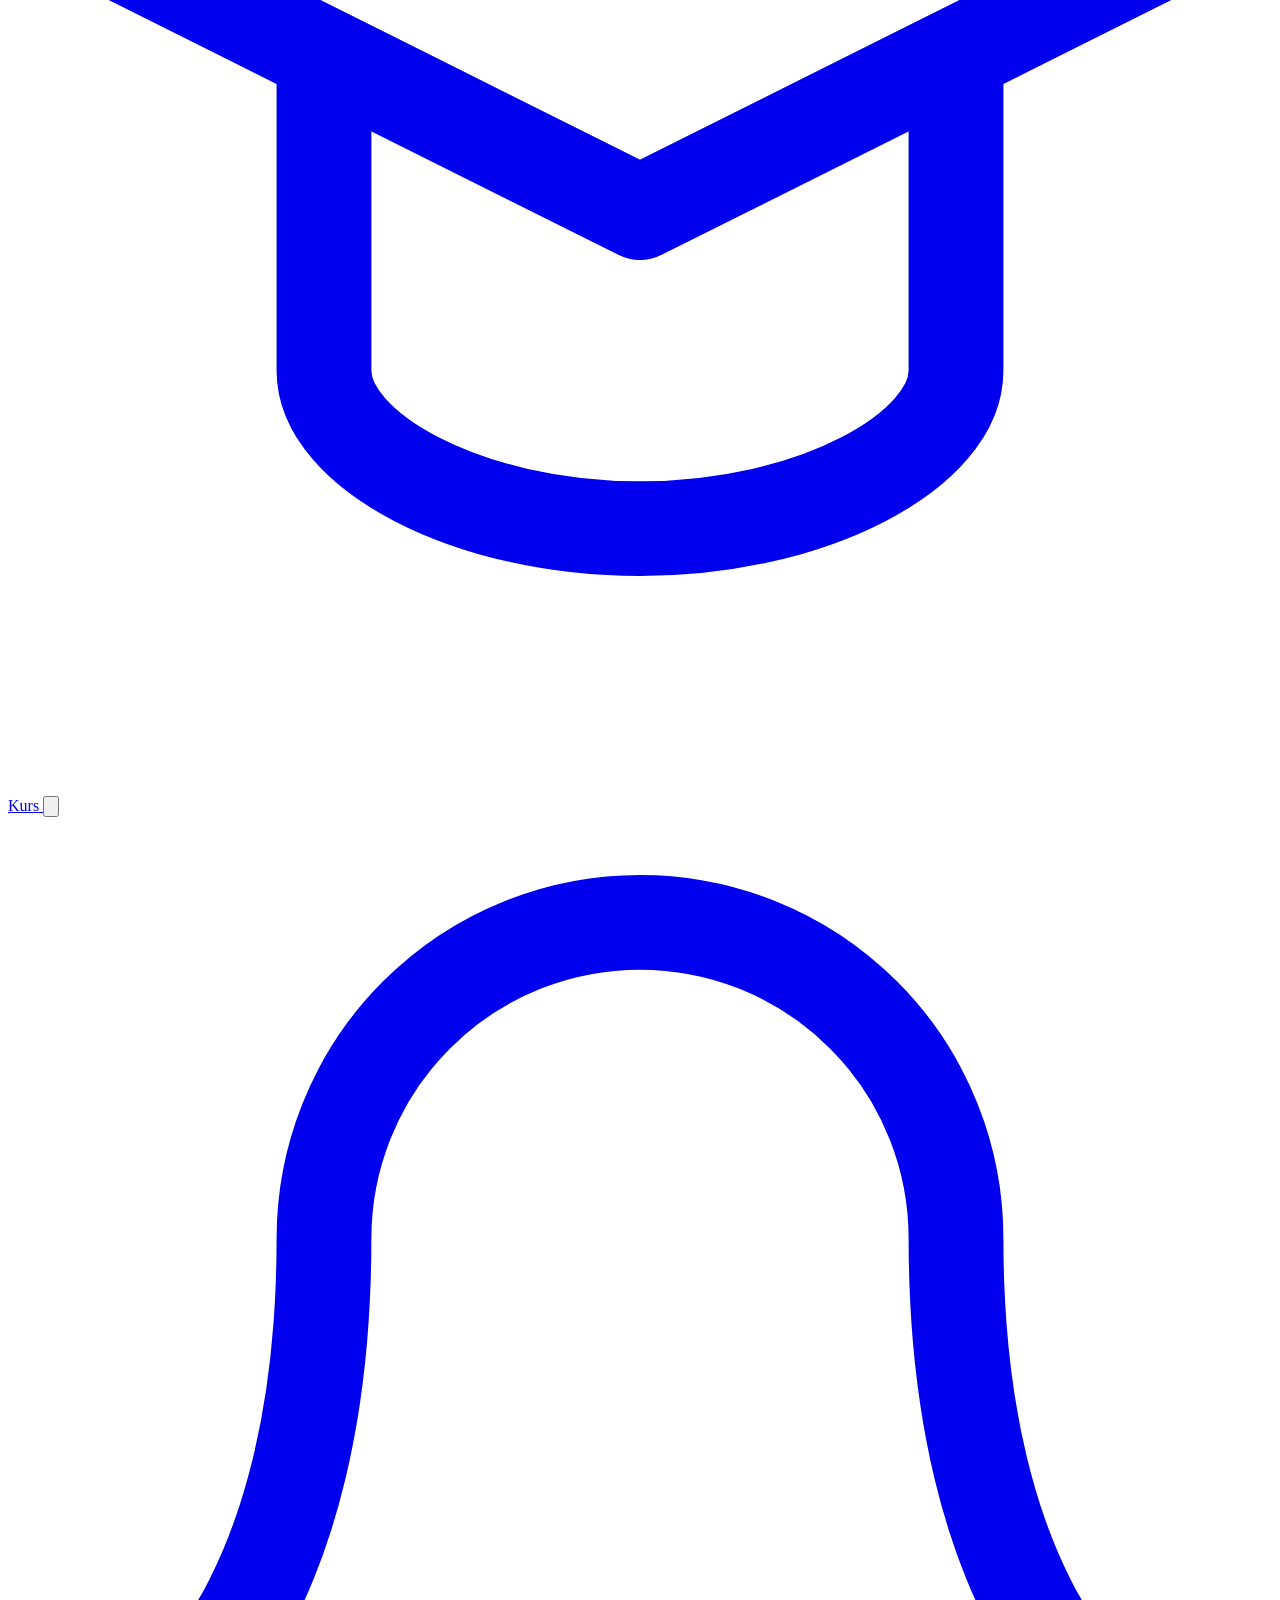
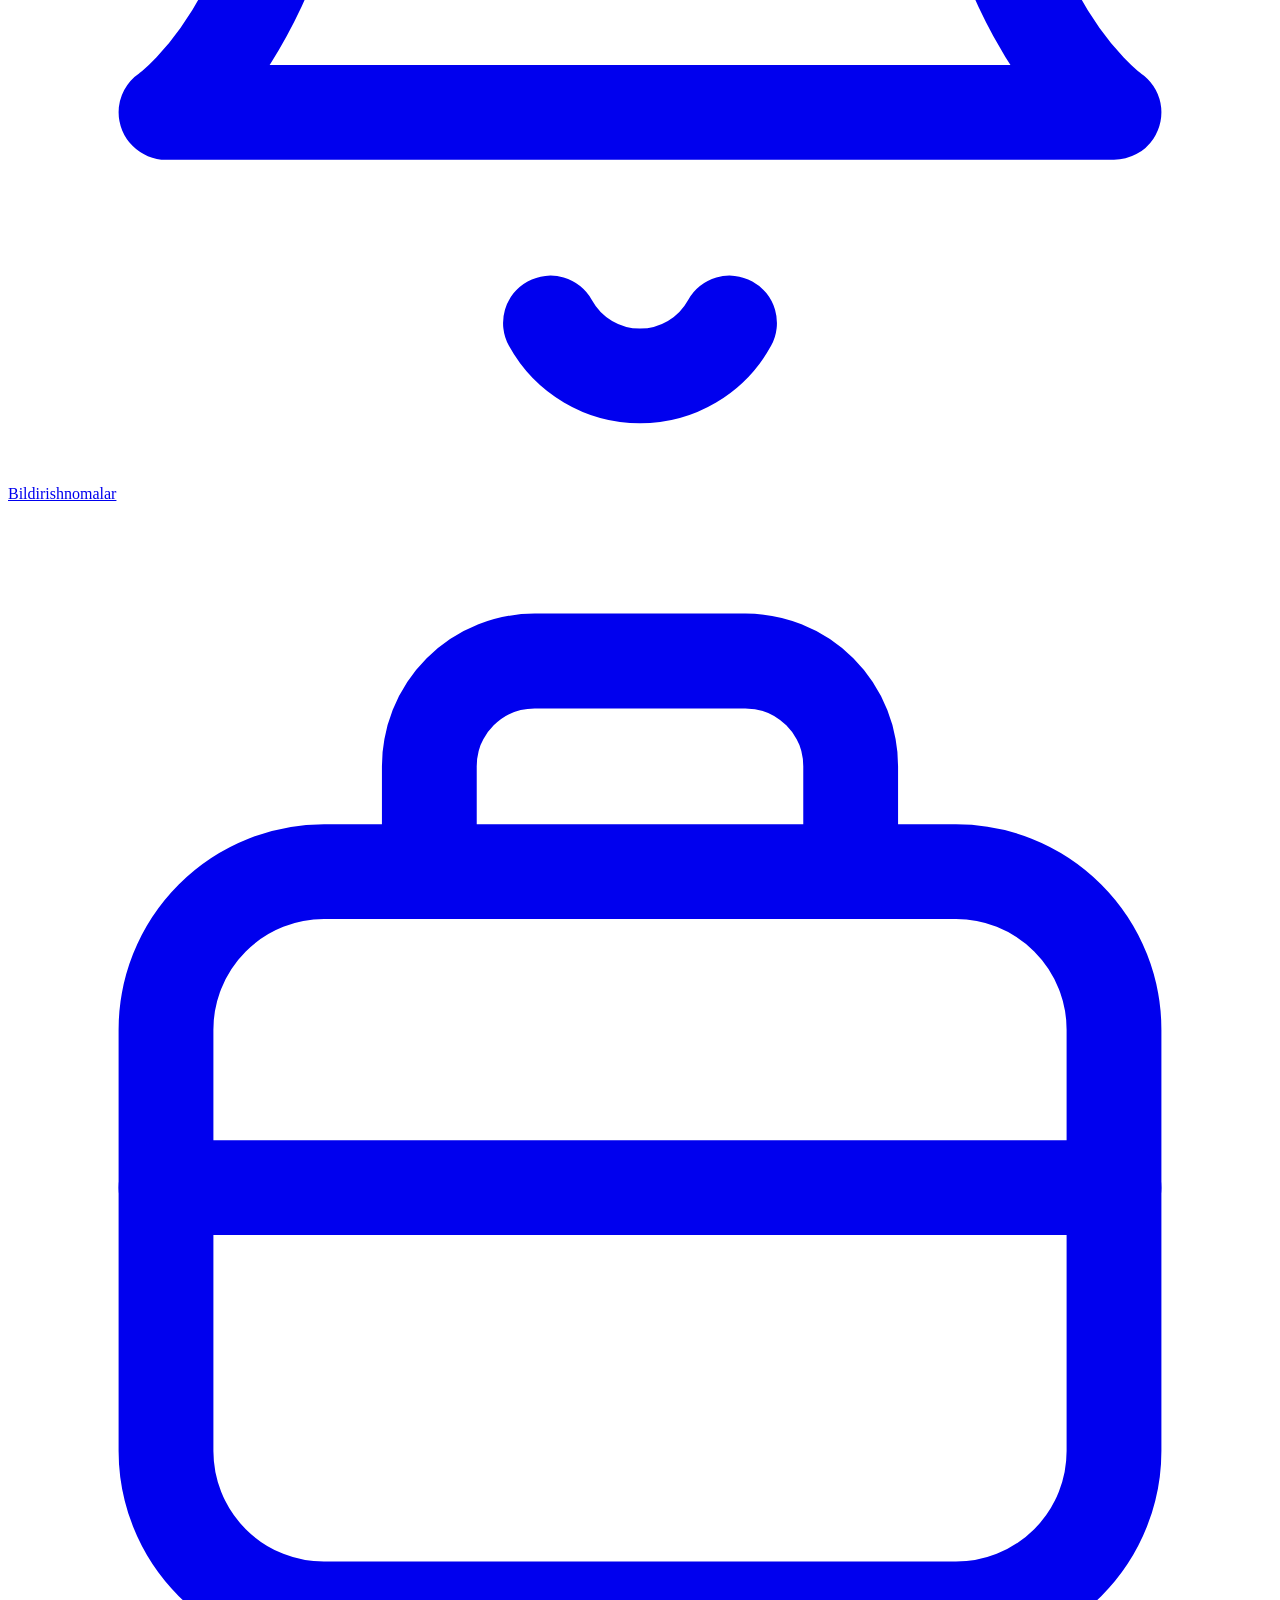
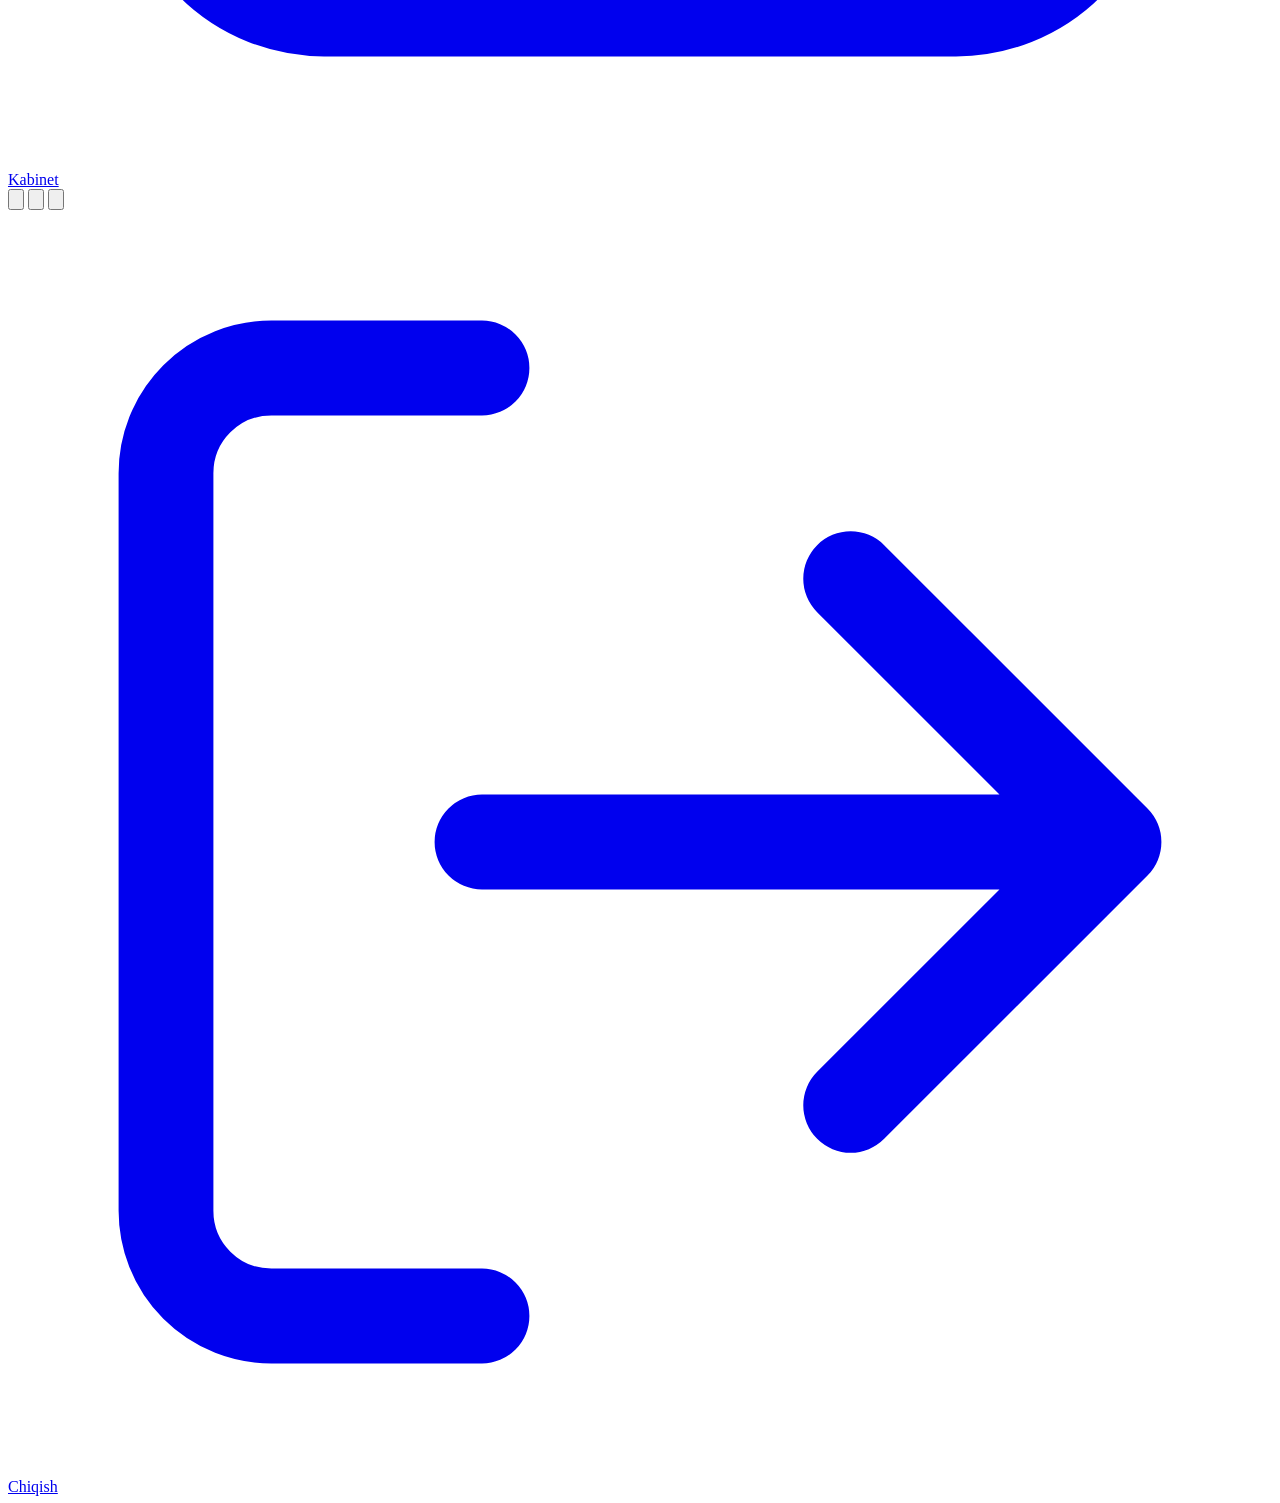
==== commit 3556a8e3: "Lesson plans, UI fixes and an extension that syncs on its own - Dars rejasi: a plan per lesson (site" ====
--- a/web/index.html
+++ b/web/index.html
@@ -26,6 +26,10 @@
       <a href="#/jadval" data-nav="schedule">
         <svg viewBox="0 0 24 24" fill="none" stroke="currentColor" stroke-width="1.8" stroke-linecap="round" stroke-linejoin="round" aria-hidden="true"><rect x="3" y="4" width="18" height="17" rx="3"/><path d="M3 10h18M9 4v17M15 4v17"/></svg>
         <span>Dars jadvali</span>
+      </a>
+      <a href="#/reja" data-nav="plans">
+        <svg viewBox="0 0 24 24" fill="none" stroke="currentColor" stroke-width="1.8" stroke-linecap="round" stroke-linejoin="round" aria-hidden="true"><path d="M9 4h6a1 1 0 0 1 1 1v1H8V5a1 1 0 0 1 1-1z"/><path d="M8 5H6a2 2 0 0 0-2 2v12a2 2 0 0 0 2 2h12a2 2 0 0 0 2-2V7a2 2 0 0 0-2-2h-2"/><path d="m9 14 2 2 4-4"/></svg>
+        <span>Dars rejasi</span>
       </a>
       <a href="#/yuklama" data-nav="load">
         <svg viewBox="0 0 24 24" fill="none" stroke="currentColor" stroke-width="1.8" stroke-linecap="round" stroke-linejoin="round" aria-hidden="true"><path d="M4 20V10M10 20V4M16 20v-7M21 20H3"/></svg>
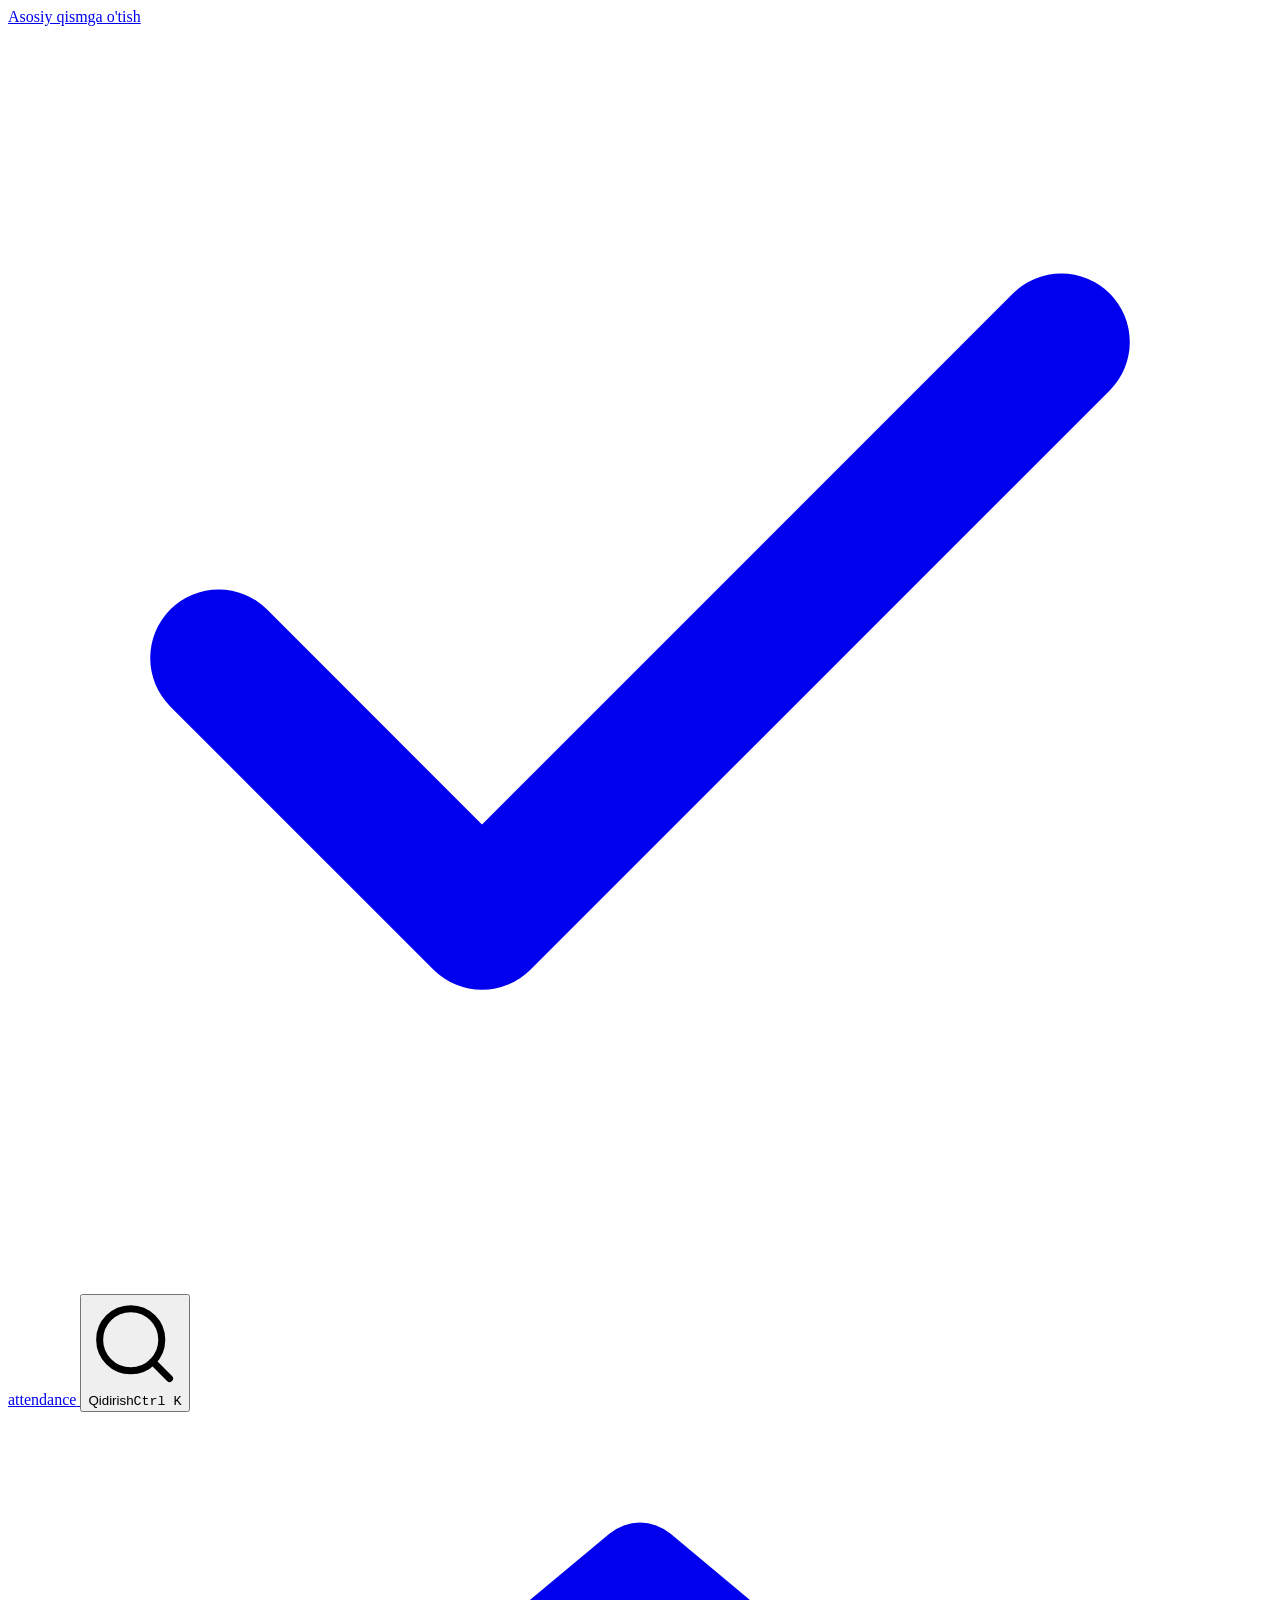
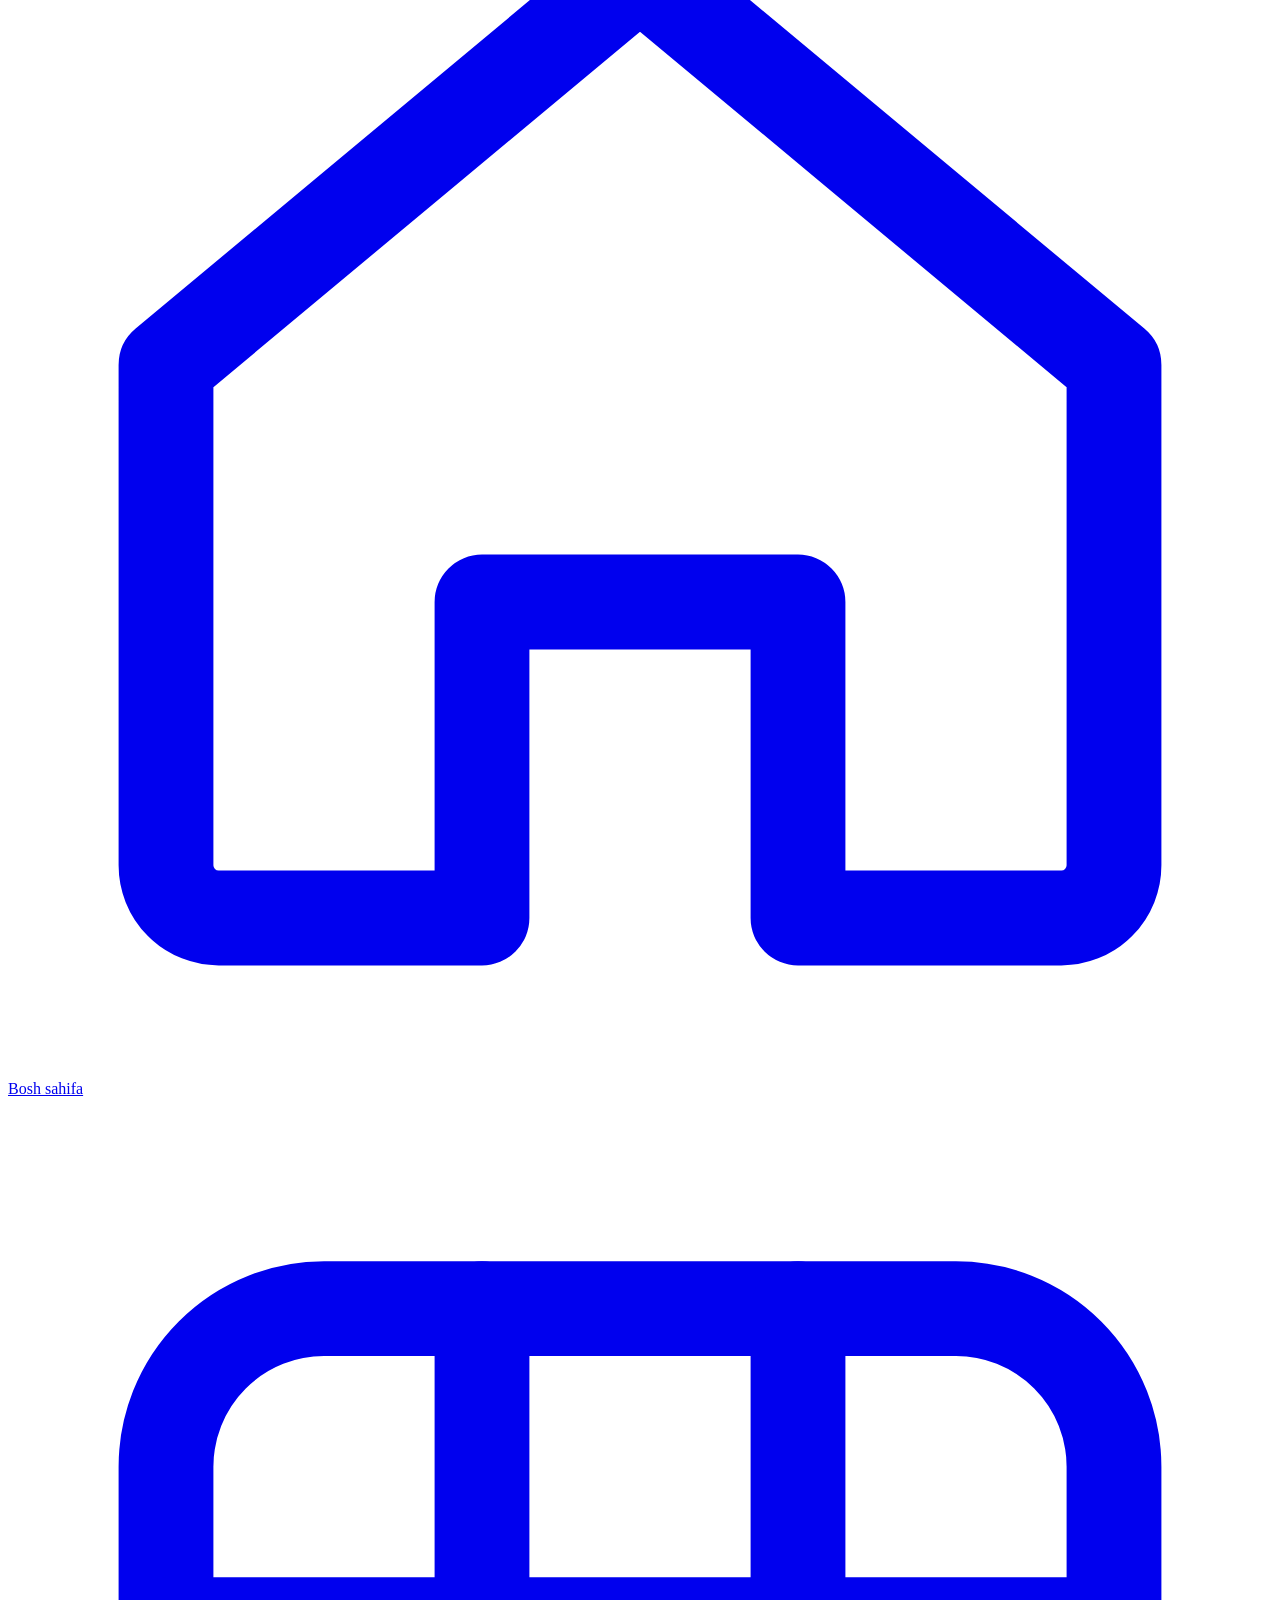
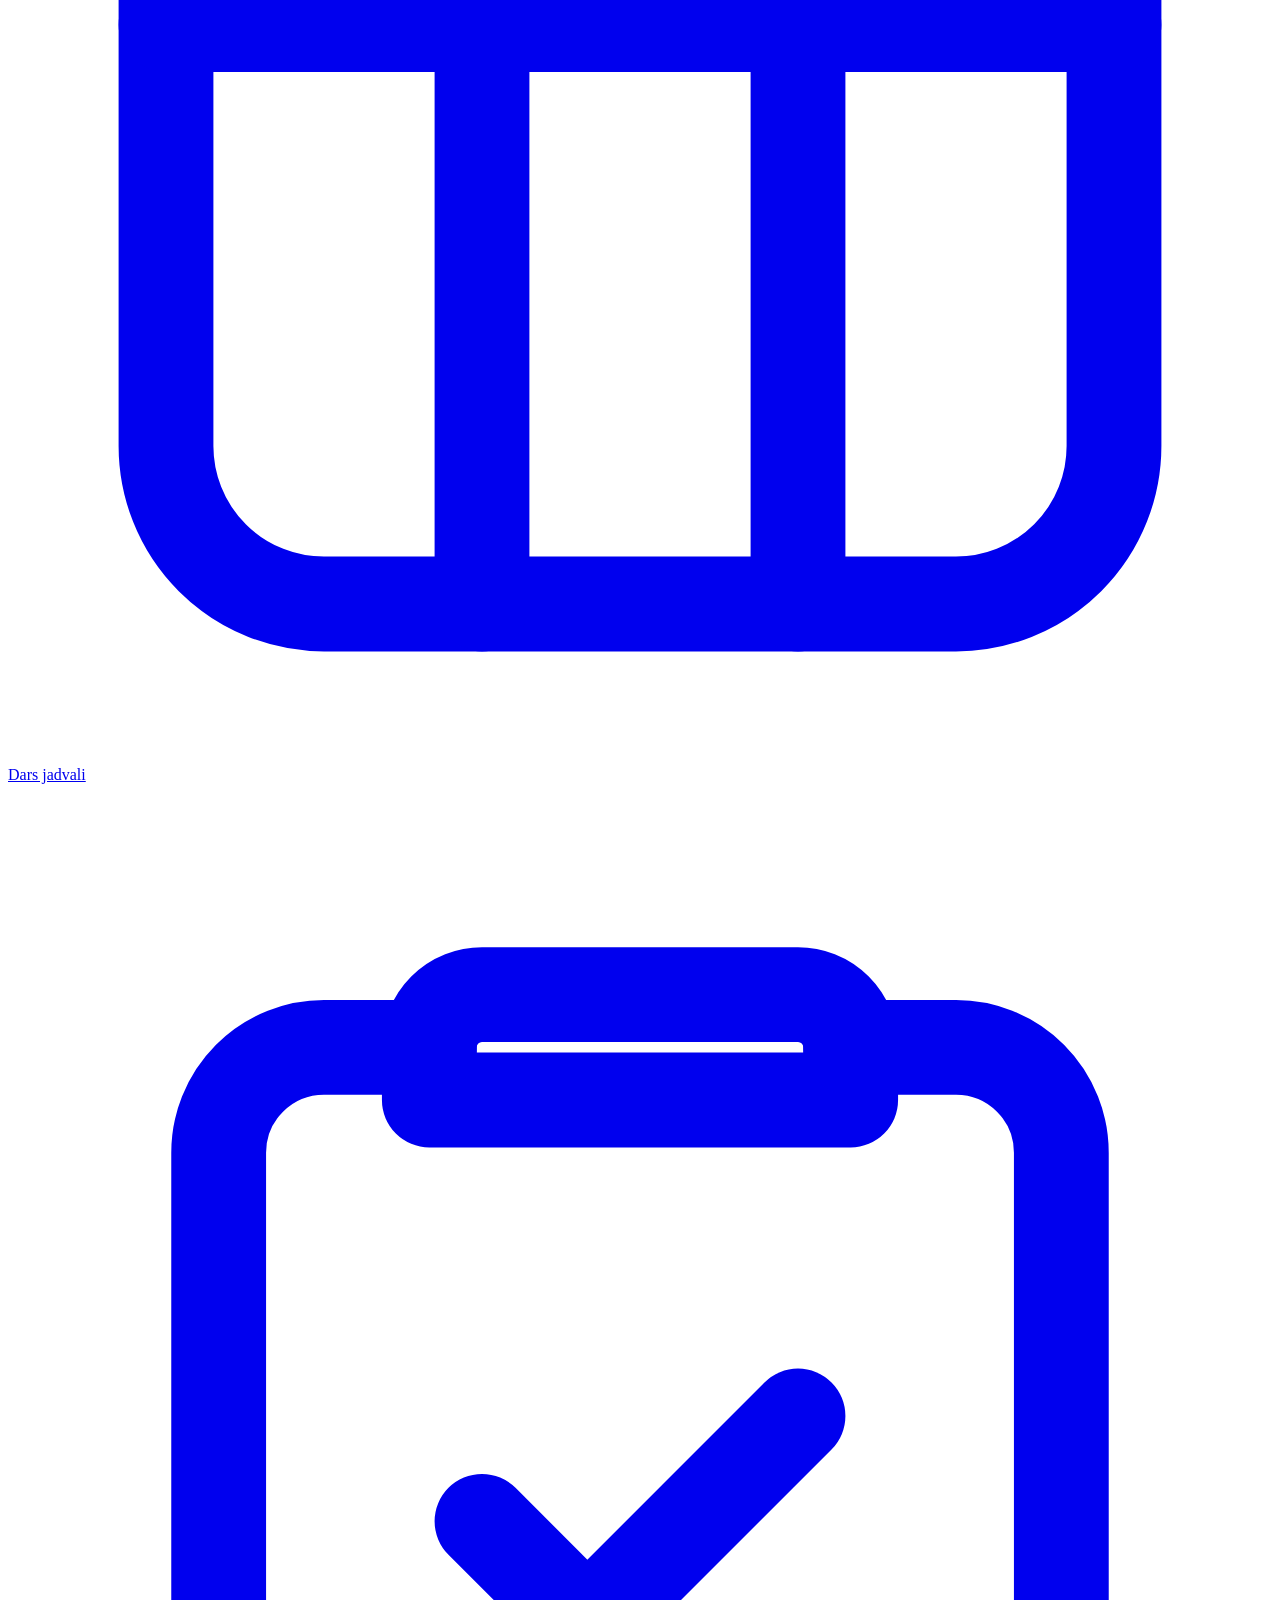
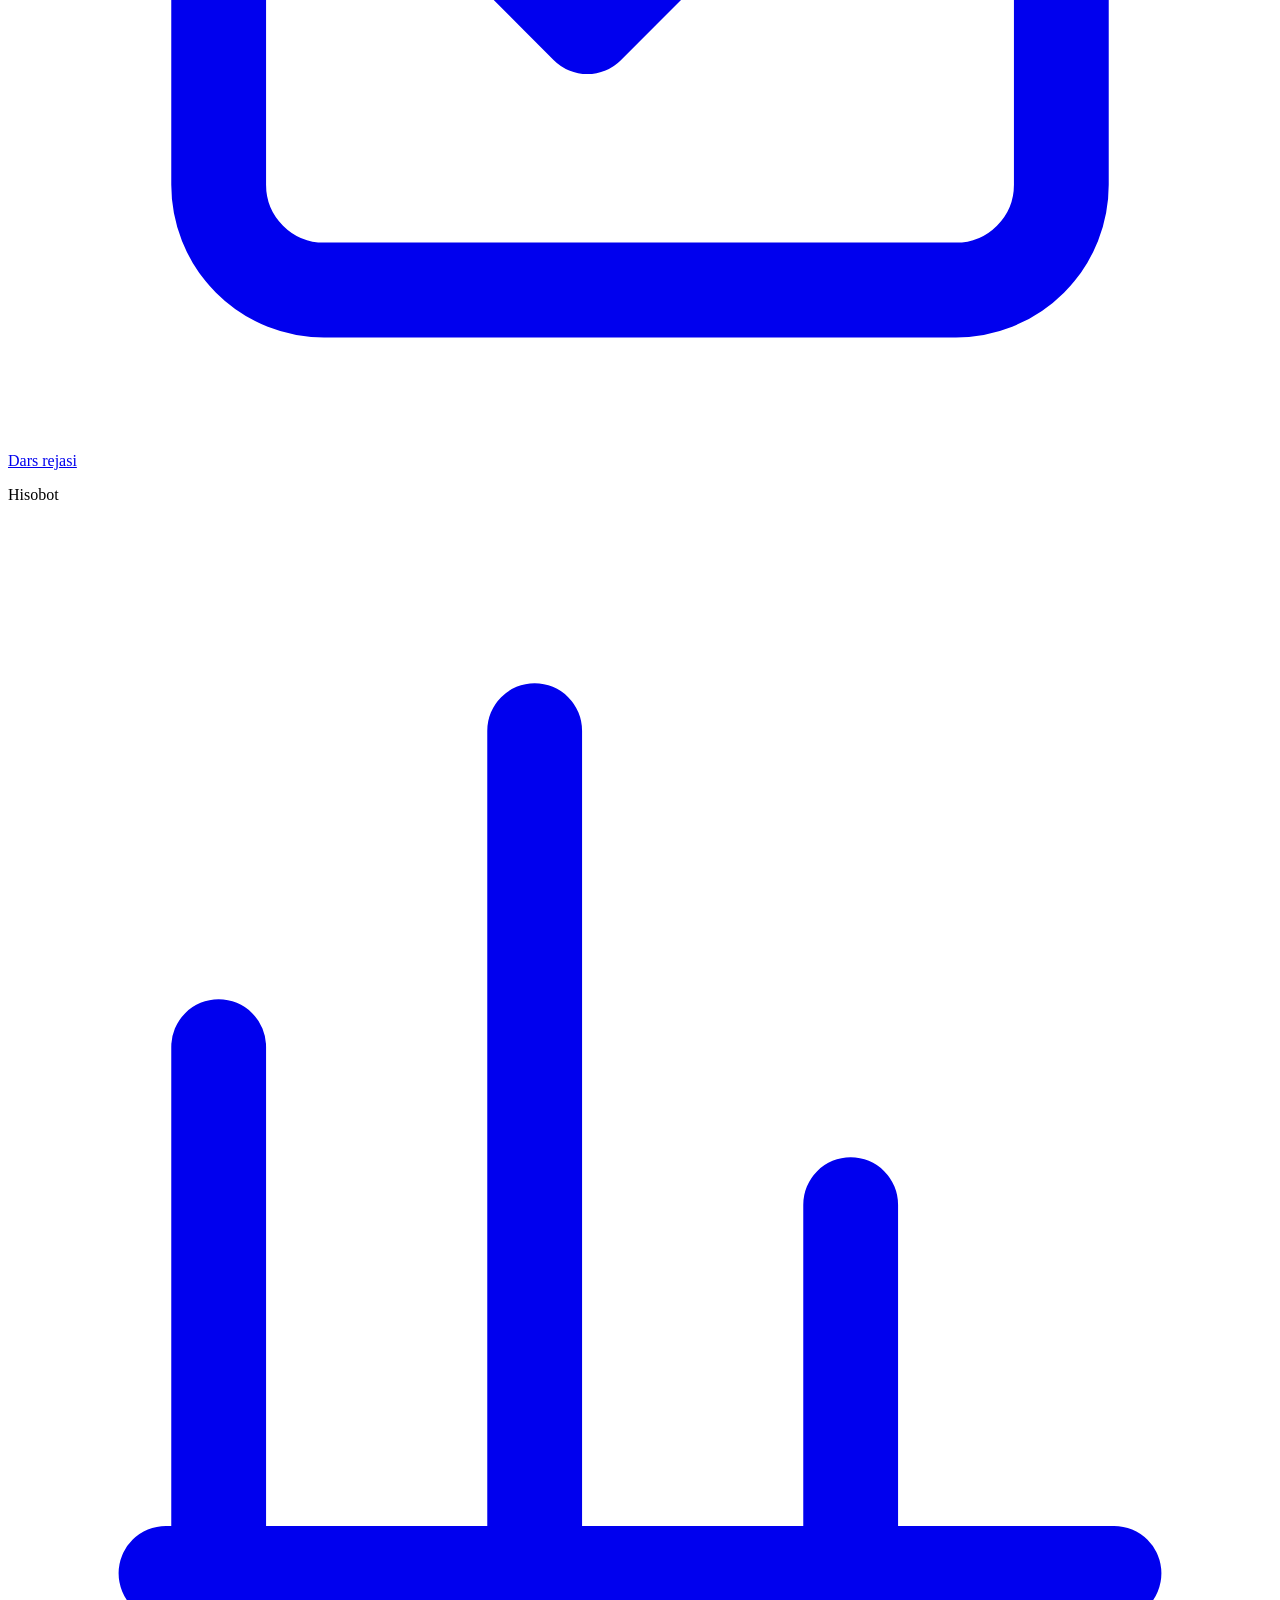
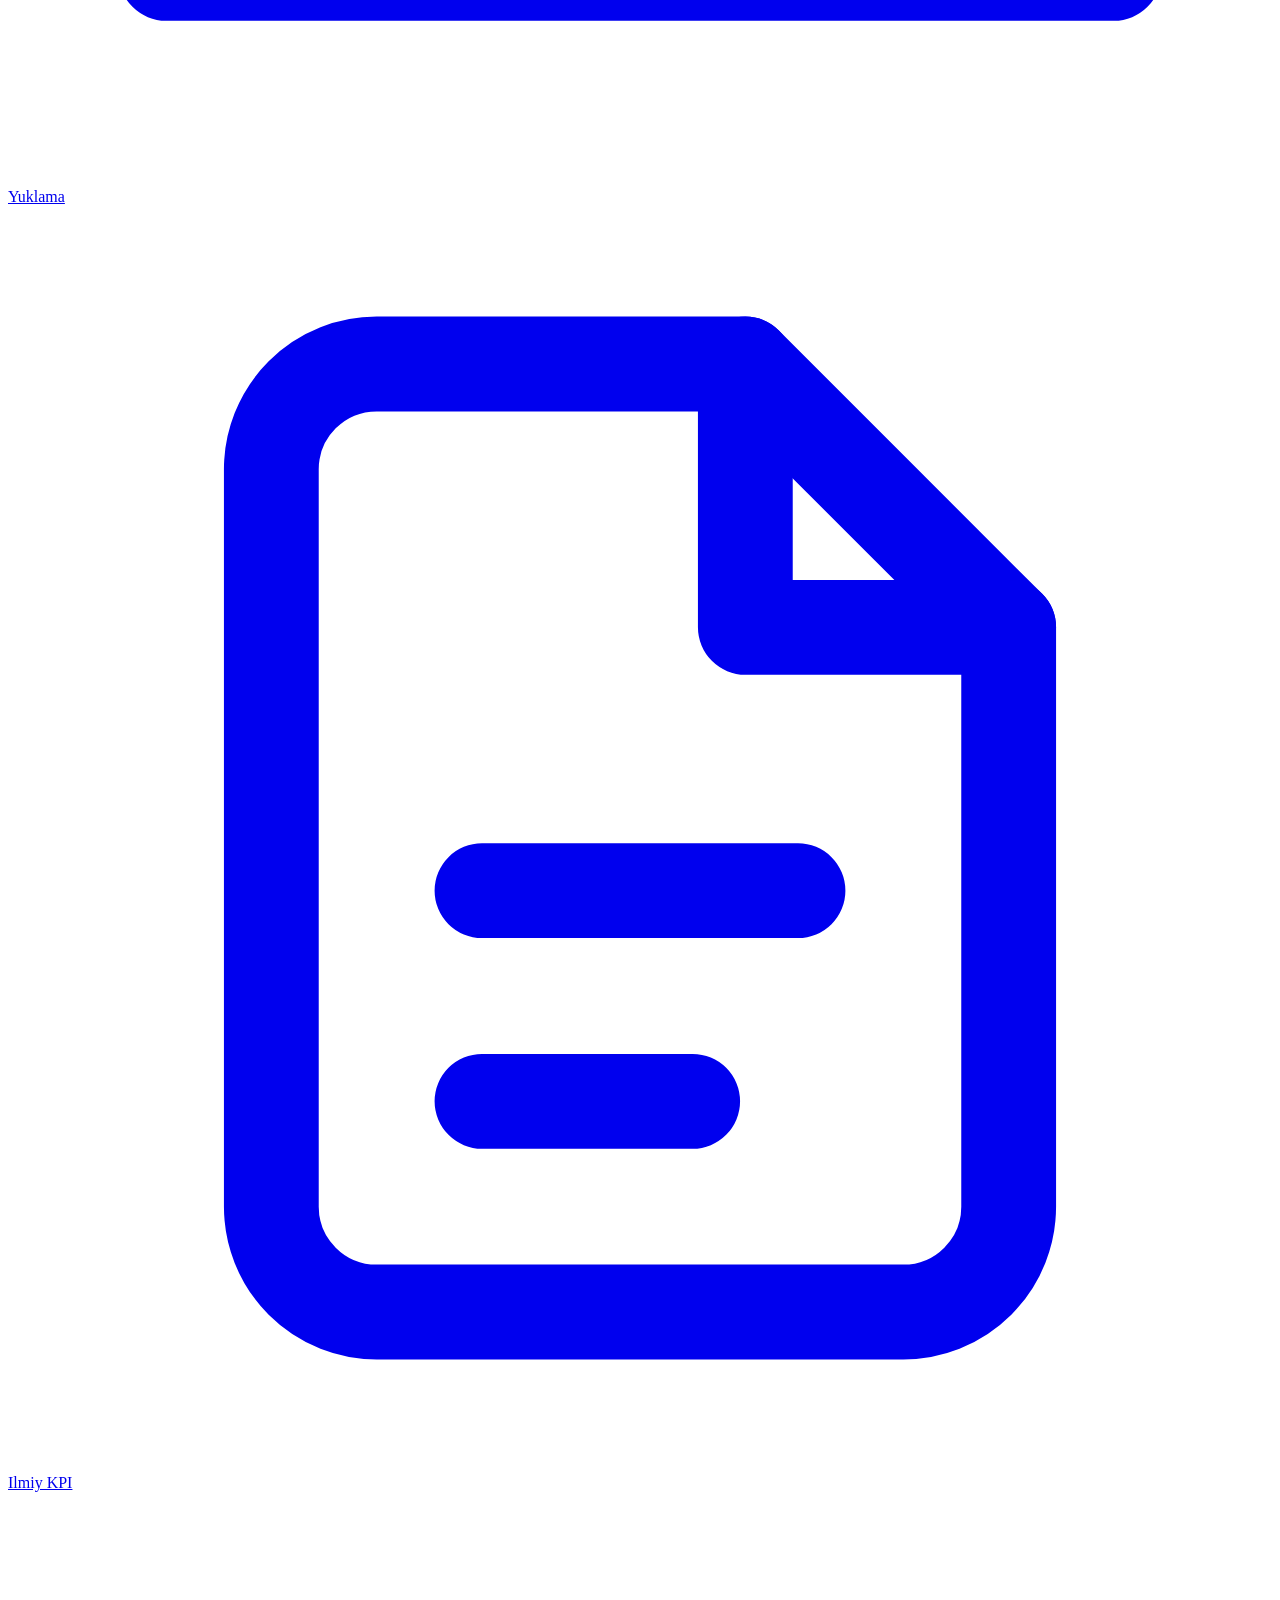
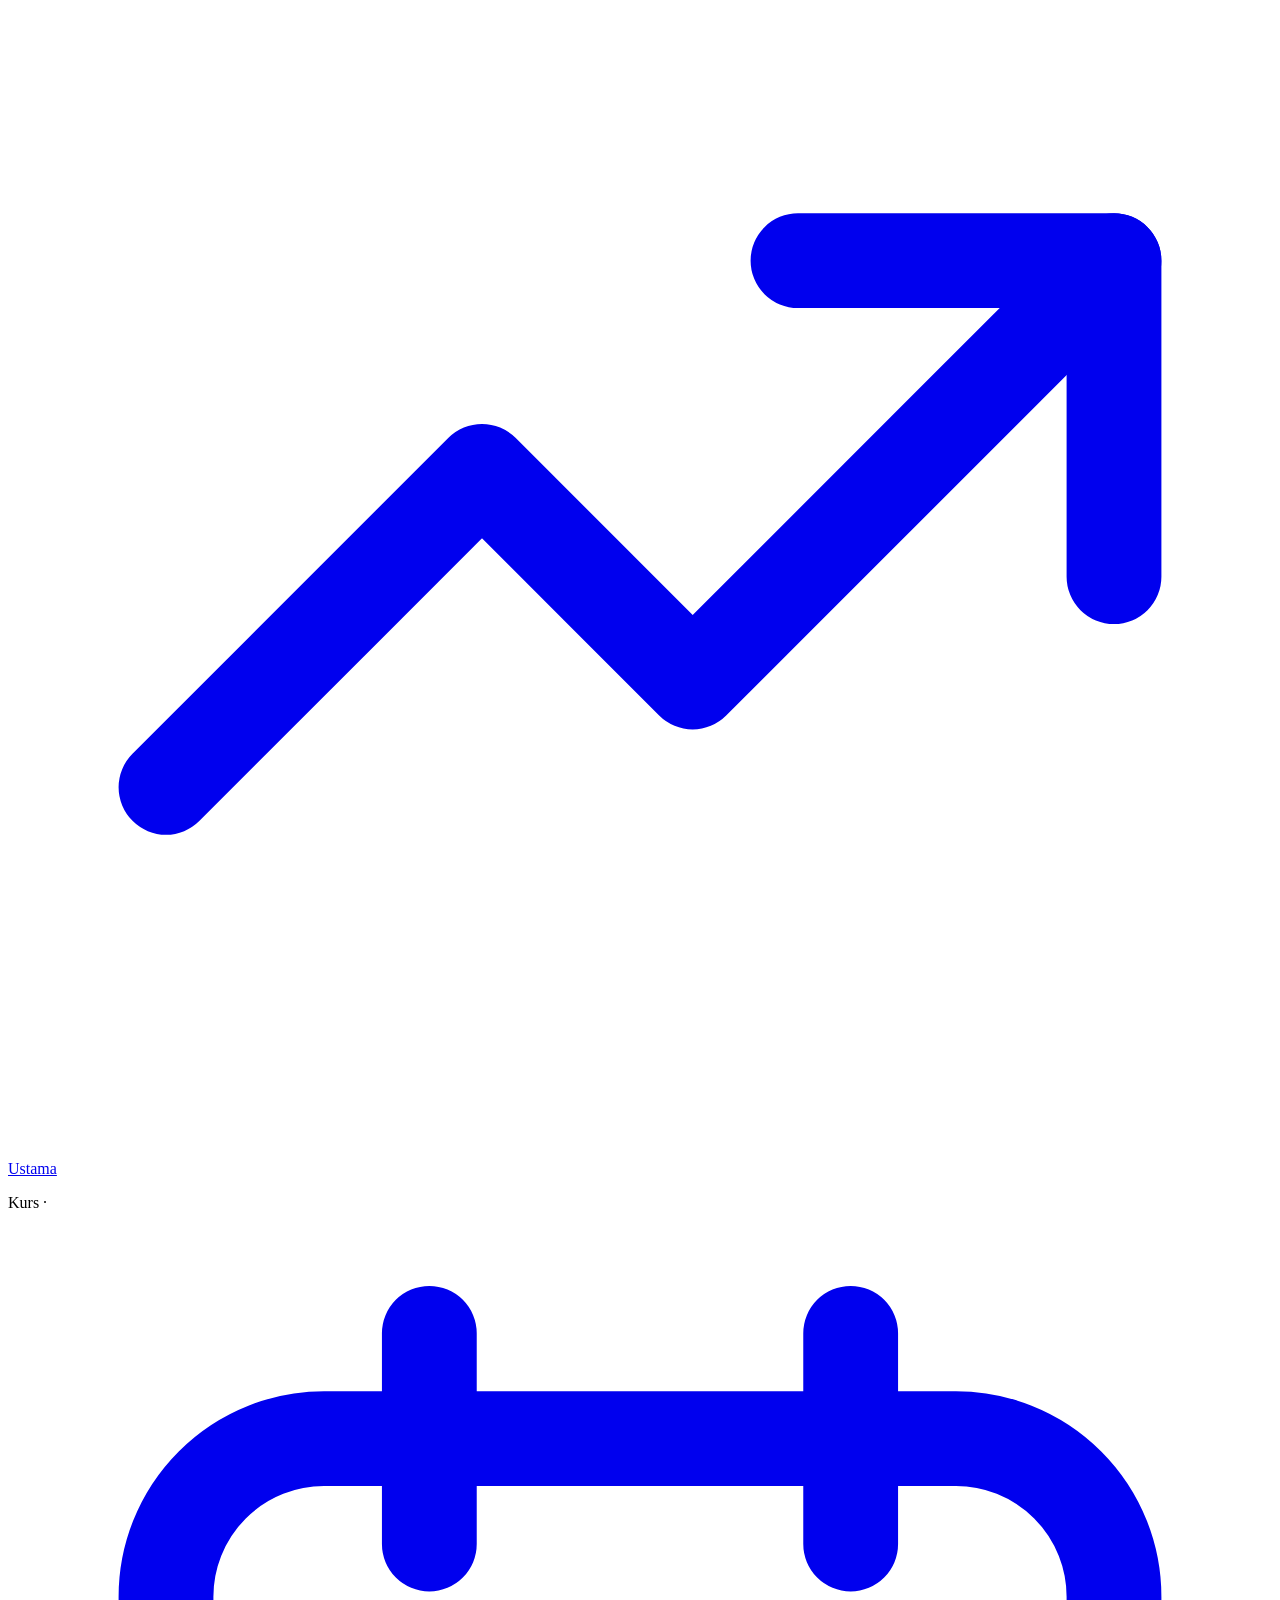
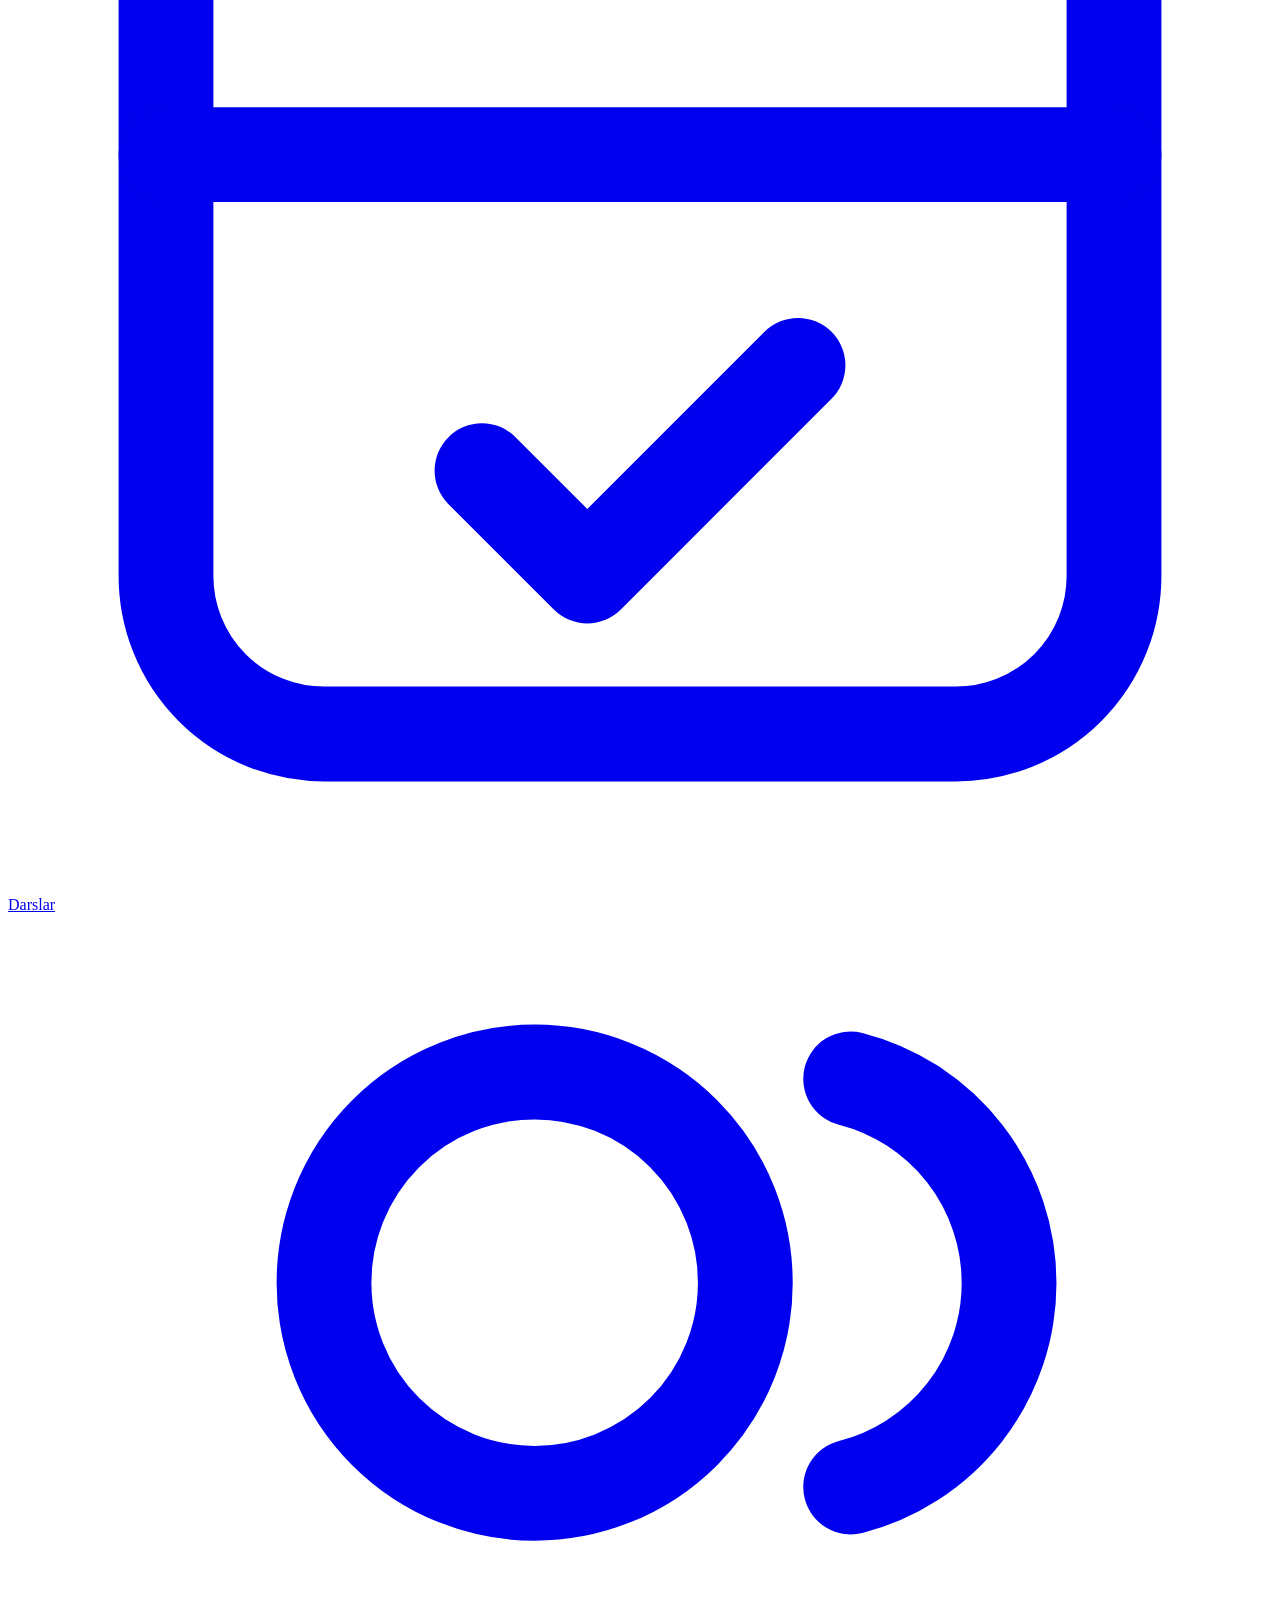
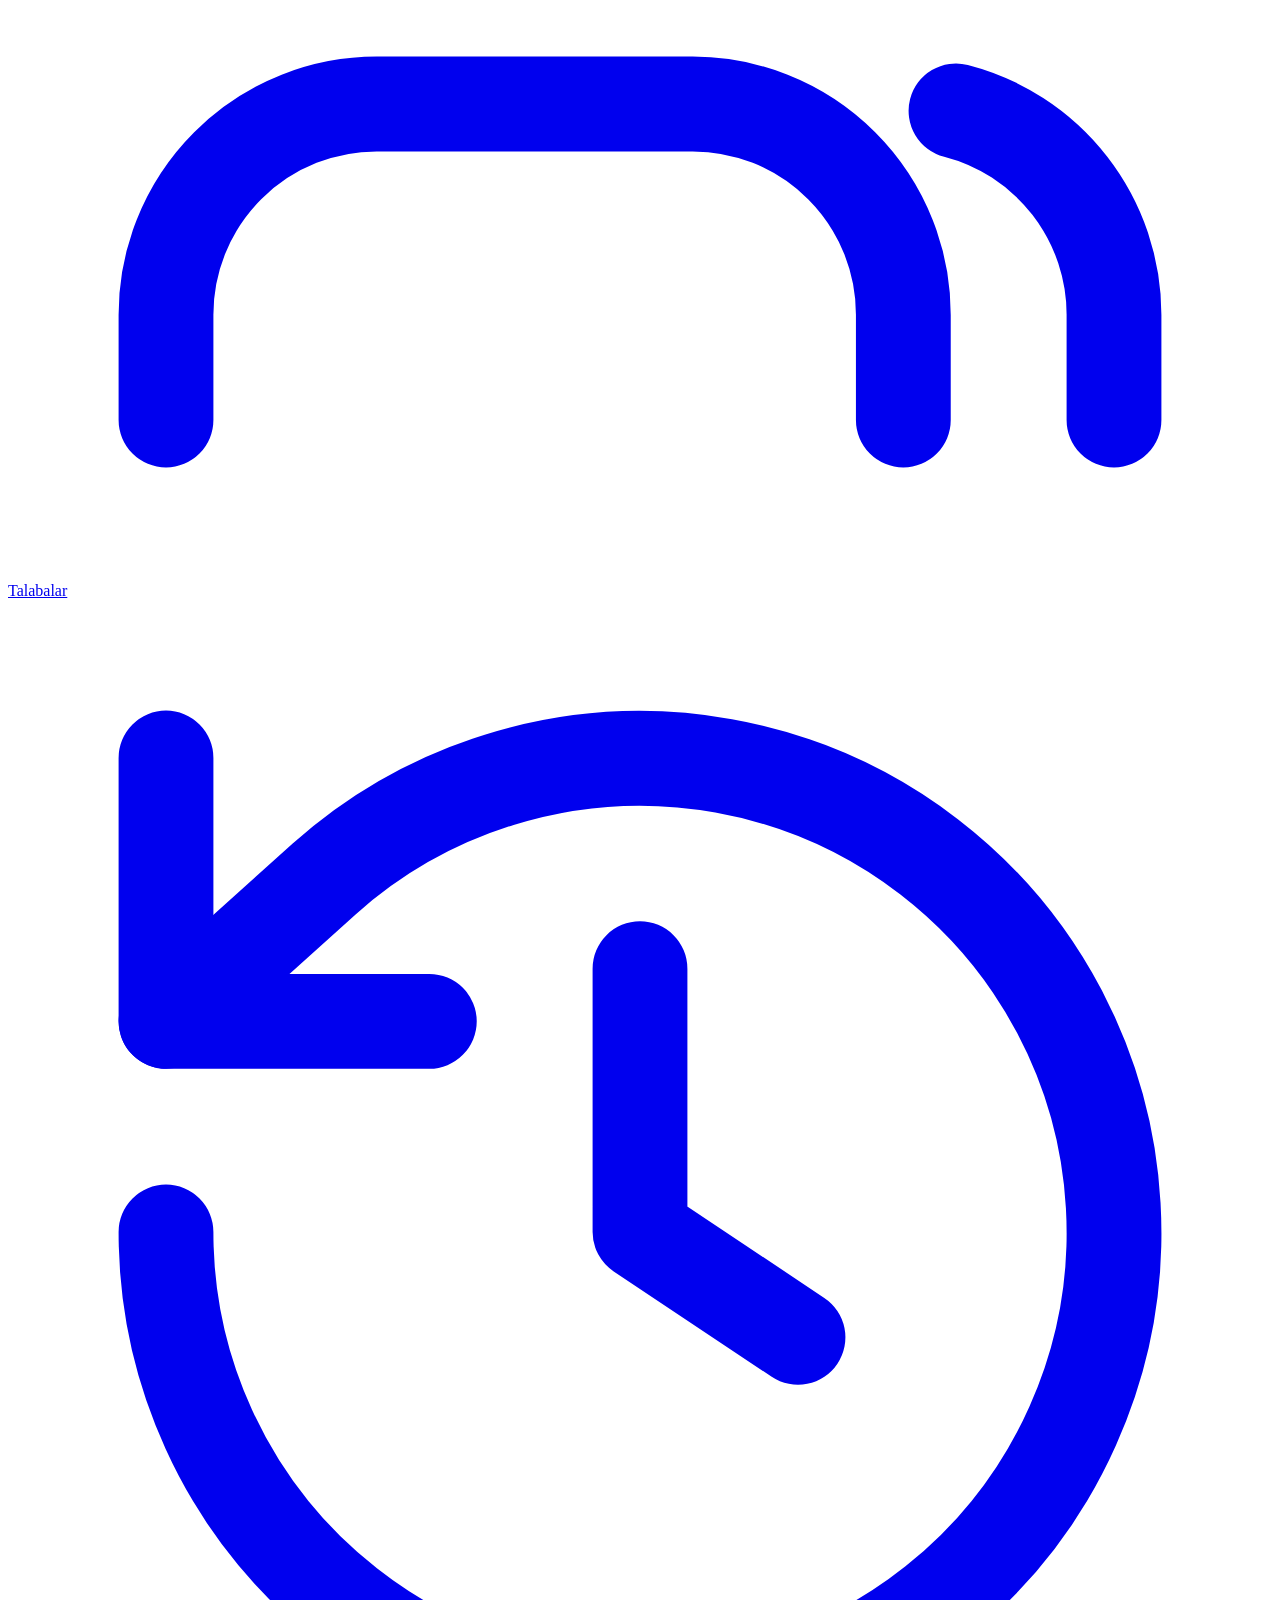
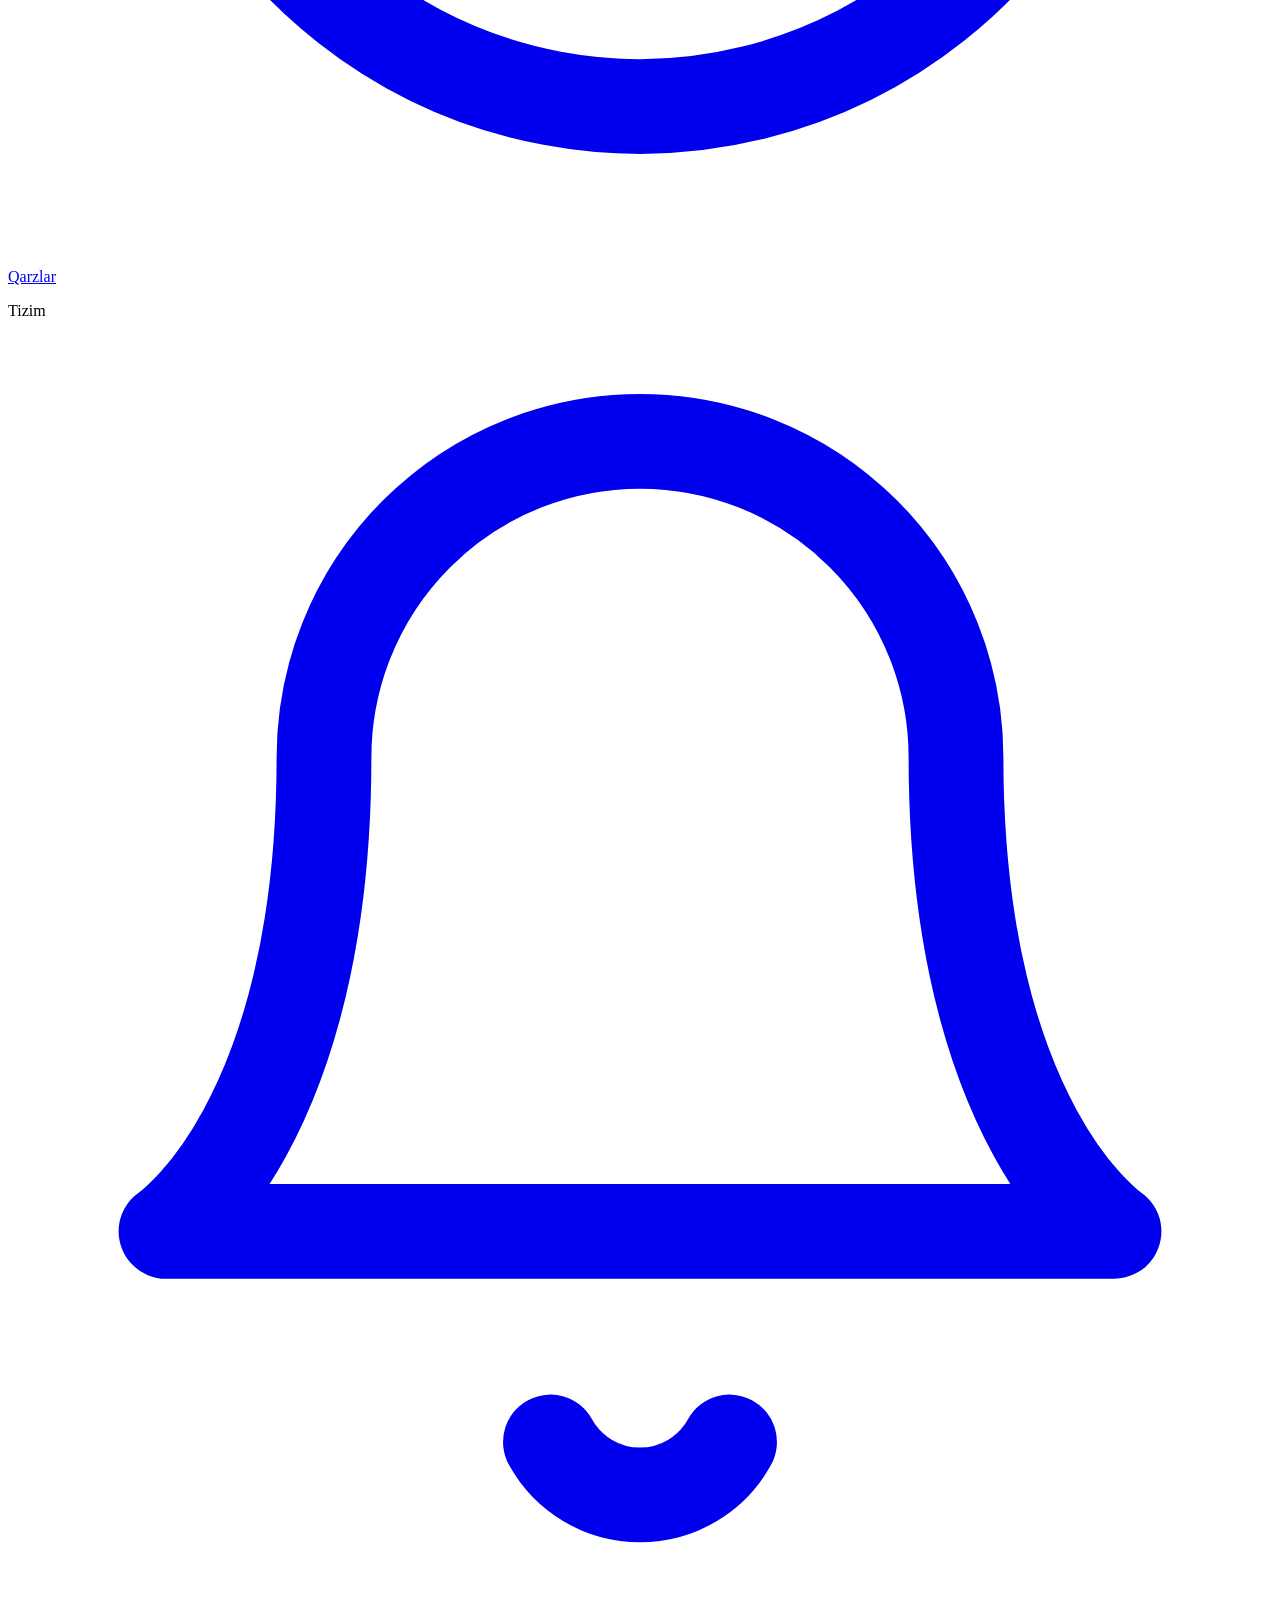
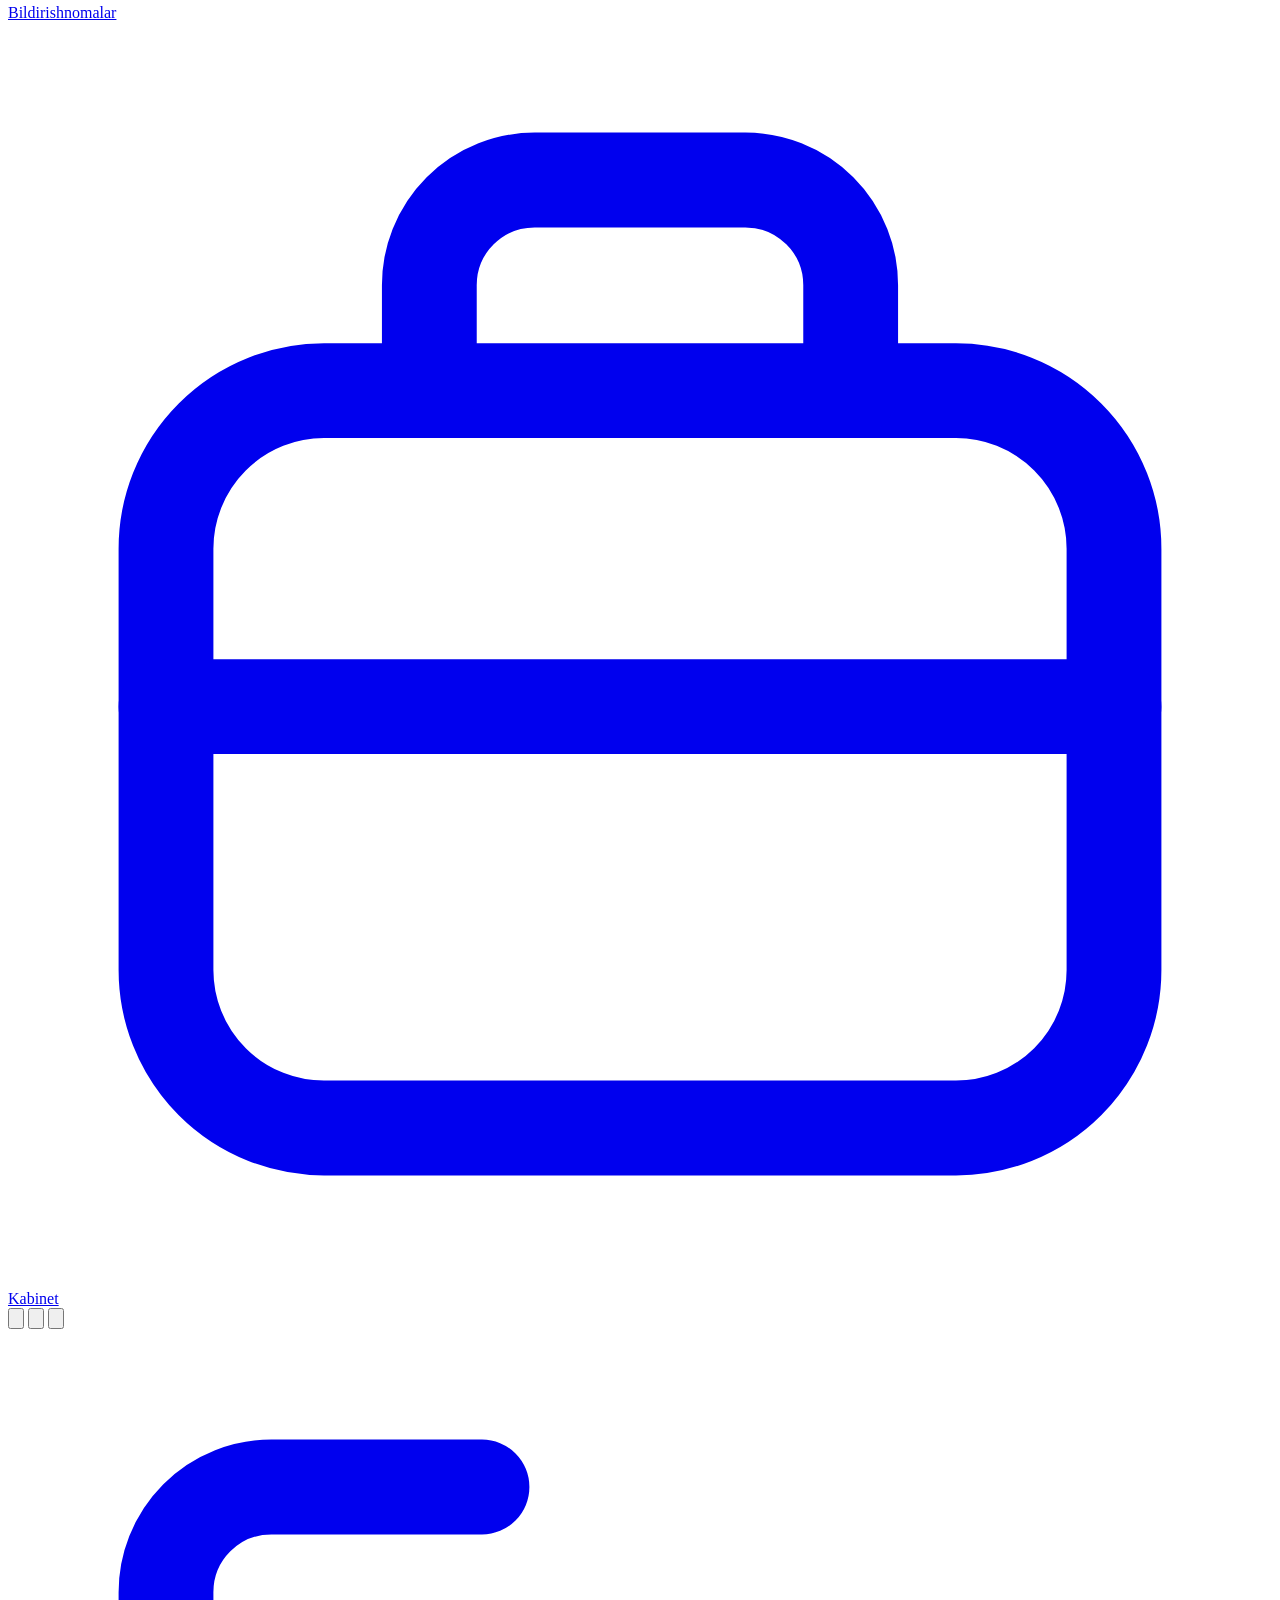
==== commit c21e2215: "Sokin look: tokens, grouped sidebar; serve the page from disk in development Co-Authored-By: Claude " ====
--- a/web/index.html
+++ b/web/index.html
@@ -31,6 +31,7 @@
         <svg viewBox="0 0 24 24" fill="none" stroke="currentColor" stroke-width="1.8" stroke-linecap="round" stroke-linejoin="round" aria-hidden="true"><path d="M9 4h6a1 1 0 0 1 1 1v1H8V5a1 1 0 0 1 1-1z"/><path d="M8 5H6a2 2 0 0 0-2 2v12a2 2 0 0 0 2 2h12a2 2 0 0 0 2-2V7a2 2 0 0 0-2-2h-2"/><path d="m9 14 2 2 4-4"/></svg>
         <span>Dars rejasi</span>
       </a>
+      <p class="nav-label">Hisobot</p>
       <a href="#/yuklama" data-nav="load">
         <svg viewBox="0 0 24 24" fill="none" stroke="currentColor" stroke-width="1.8" stroke-linecap="round" stroke-linejoin="round" aria-hidden="true"><path d="M4 20V10M10 20V4M16 20v-7M21 20H3"/></svg>
         <span>Yuklama</span>
@@ -43,33 +44,21 @@
         <svg viewBox="0 0 24 24" fill="none" stroke="currentColor" stroke-width="1.8" stroke-linecap="round" stroke-linejoin="round" aria-hidden="true"><path d="M3 17l6-6 4 4 8-8"/><path d="M15 7h6v6"/></svg>
         <span>Ustama</span>
       </a>
-      <div class="nav-group" id="course-group">
-        <div class="nav-head">
-          <a href="#/darslar" id="course-link">
-            <svg viewBox="0 0 24 24" fill="none" stroke="currentColor" stroke-width="1.8" stroke-linecap="round" stroke-linejoin="round" aria-hidden="true"><path d="M2 8l10-5 10 5-10 5-10-5z"/><path d="M6 10.500V16c0 1.500 2.700 3 6 3s6-1.500 6-3v-5.500"/></svg>
-            <span>Kurs</span>
-            <b id="owed-badge-group" class="count" hidden></b>
-          </a>
-          <button type="button" id="course-toggle" class="nav-toggle" aria-expanded="false" aria-controls="course-items" aria-label="Kurs bo'limlarini ochish">
-            <svg viewBox="0 0 24 24" fill="none" stroke="currentColor" stroke-width="2" stroke-linecap="round" stroke-linejoin="round" aria-hidden="true"><path d="m6 9 6 6 6-6"/></svg>
-          </button>
-        </div>
-        <div class="nav-items" id="course-items" hidden>
-        <a href="#/darslar" data-nav="lessons">
+      <p class="nav-label">Kurs · <span id="course-name"></span></p>
+      <a href="#/darslar" data-nav="lessons">
           <svg viewBox="0 0 24 24" fill="none" stroke="currentColor" stroke-width="1.8" stroke-linecap="round" stroke-linejoin="round" aria-hidden="true"><rect x="3" y="4" width="18" height="17" rx="3"/><path d="M8 2v4M16 2v4M3 10h18M9 16l2 2 4-4"/></svg>
           <span>Darslar</span>
         </a>
-        <a href="#/talabalar" data-nav="students">
+      <a href="#/talabalar" data-nav="students">
           <svg viewBox="0 0 24 24" fill="none" stroke="currentColor" stroke-width="1.8" stroke-linecap="round" stroke-linejoin="round" aria-hidden="true"><path d="M17 21v-2a4 4 0 0 0-4-4H7a4 4 0 0 0-4 4v2"/><circle cx="10" cy="7" r="4"/><path d="M21 21v-2a4 4 0 0 0-3-3.87M16 3.13a4 4 0 0 1 0 7.75"/></svg>
           <span>Talabalar</span>
         </a>
-        <a href="#/qarzlar" data-nav="retakes">
+      <a href="#/qarzlar" data-nav="retakes">
           <svg viewBox="0 0 24 24" fill="none" stroke="currentColor" stroke-width="1.8" stroke-linecap="round" stroke-linejoin="round" aria-hidden="true"><path d="M3 12a9 9 0 1 0 3-6.7L3 8"/><path d="M3 3v5h5"/><path d="M12 7v5l3 2"/></svg>
           <span>Qarzlar</span>
           <b id="owed-badge" class="count" hidden></b>
         </a>
-        </div>
-      </div>
+      <p class="nav-label">Tizim</p>
       <a href="#/bildirishnomalar" data-nav="notes">
         <svg viewBox="0 0 24 24" fill="none" stroke="currentColor" stroke-width="1.8" stroke-linecap="round" stroke-linejoin="round" aria-hidden="true"><path d="M6 8a6 6 0 1 1 12 0c0 7 3 9 3 9H3s3-2 3-9"/><path d="M10.300 21a1.940 1.940 0 0 0 3.400 0"/></svg>
         <span>Bildirishnomalar</span>
@@ -115,6 +104,7 @@
   <h2 id="sheet-title"></h2>
   <div id="sheet-body"></div>
 </dialog>
+<script src="/pace.js"></script>
 <script src="/app.js"></script>
 </body>
 </html>
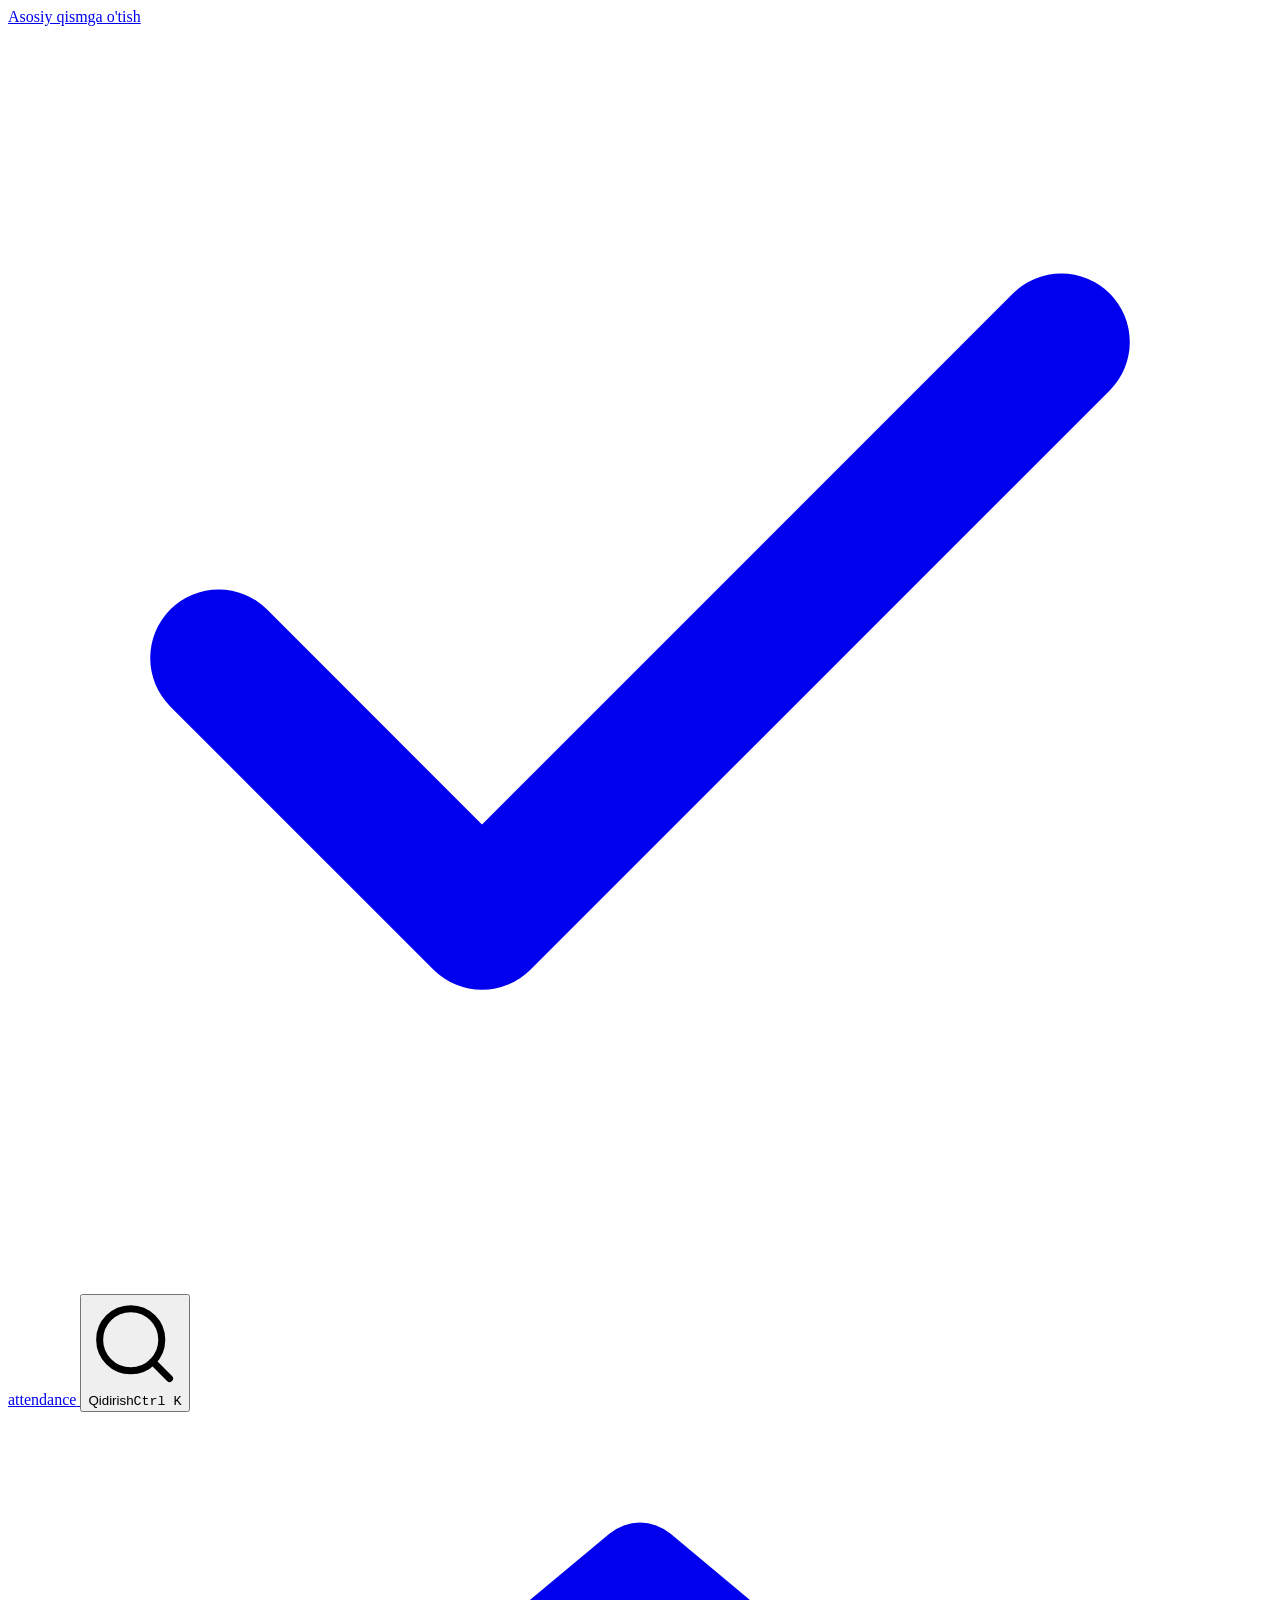
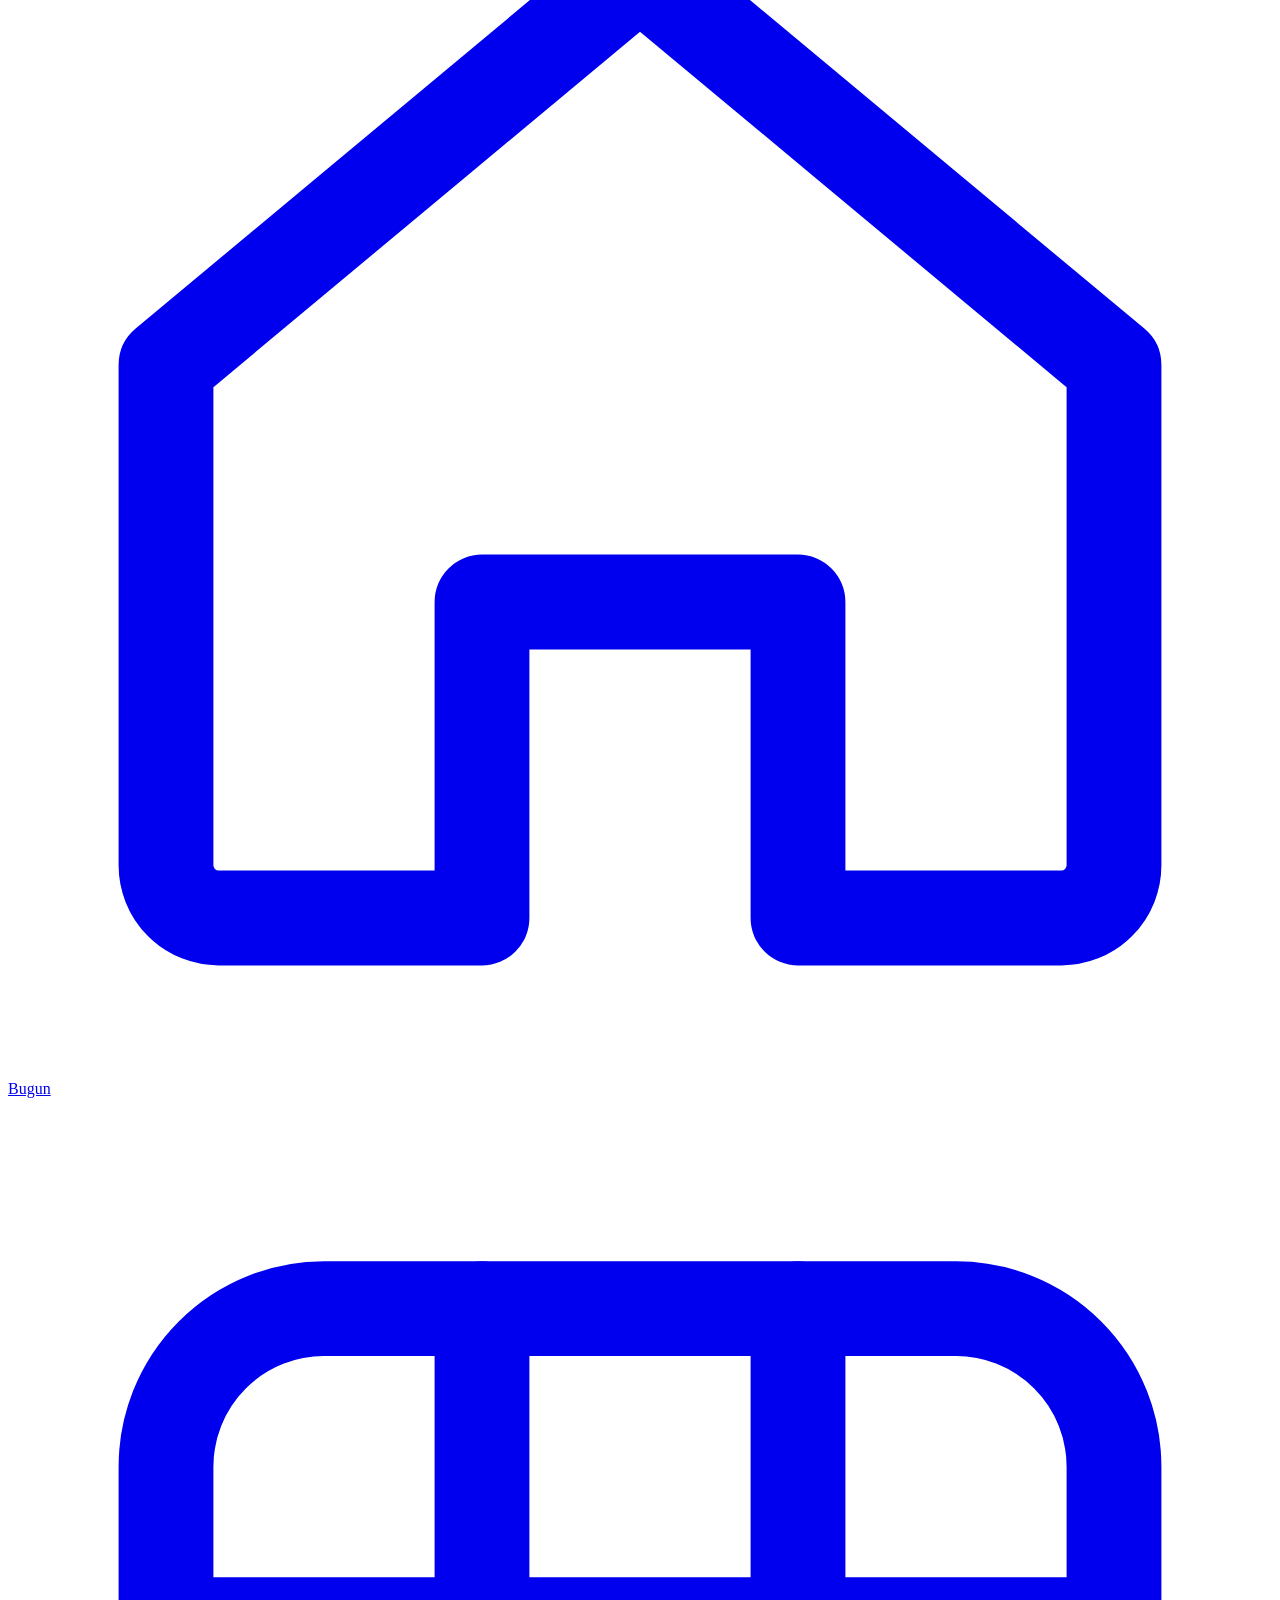
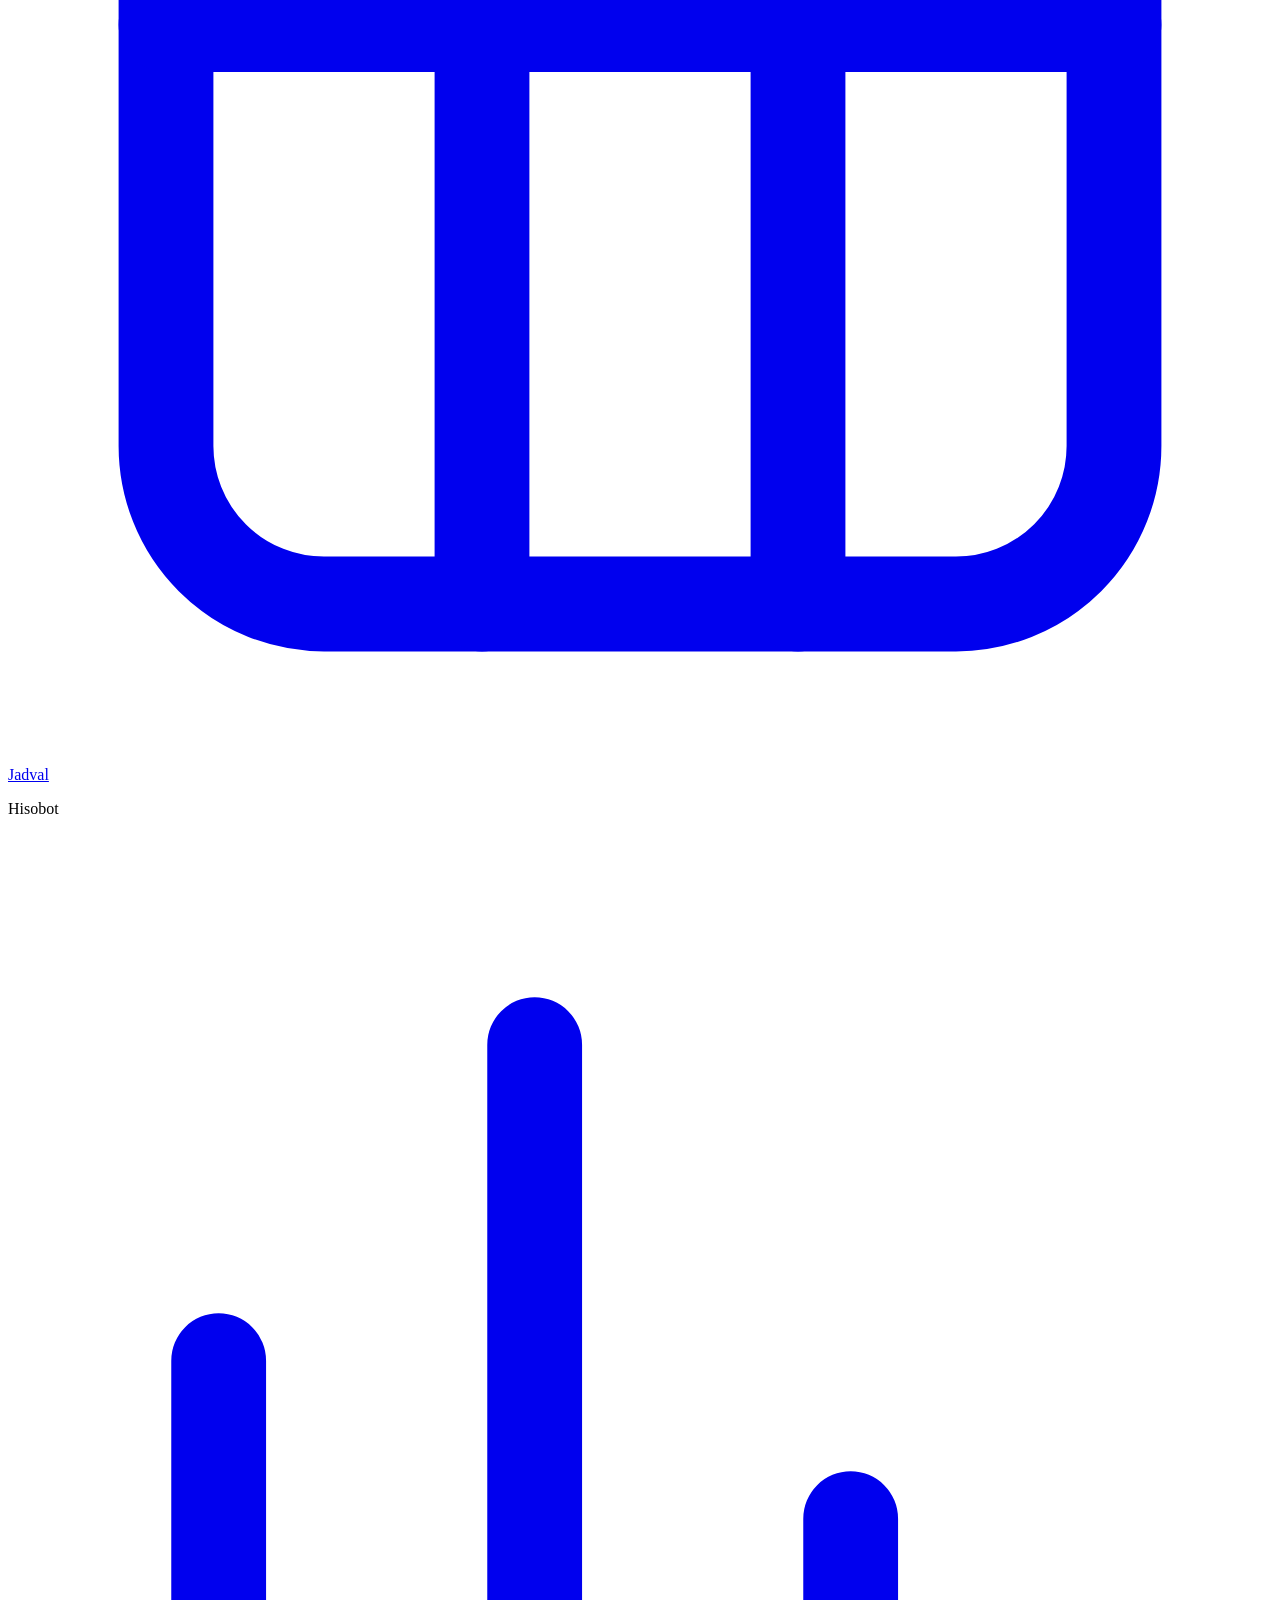
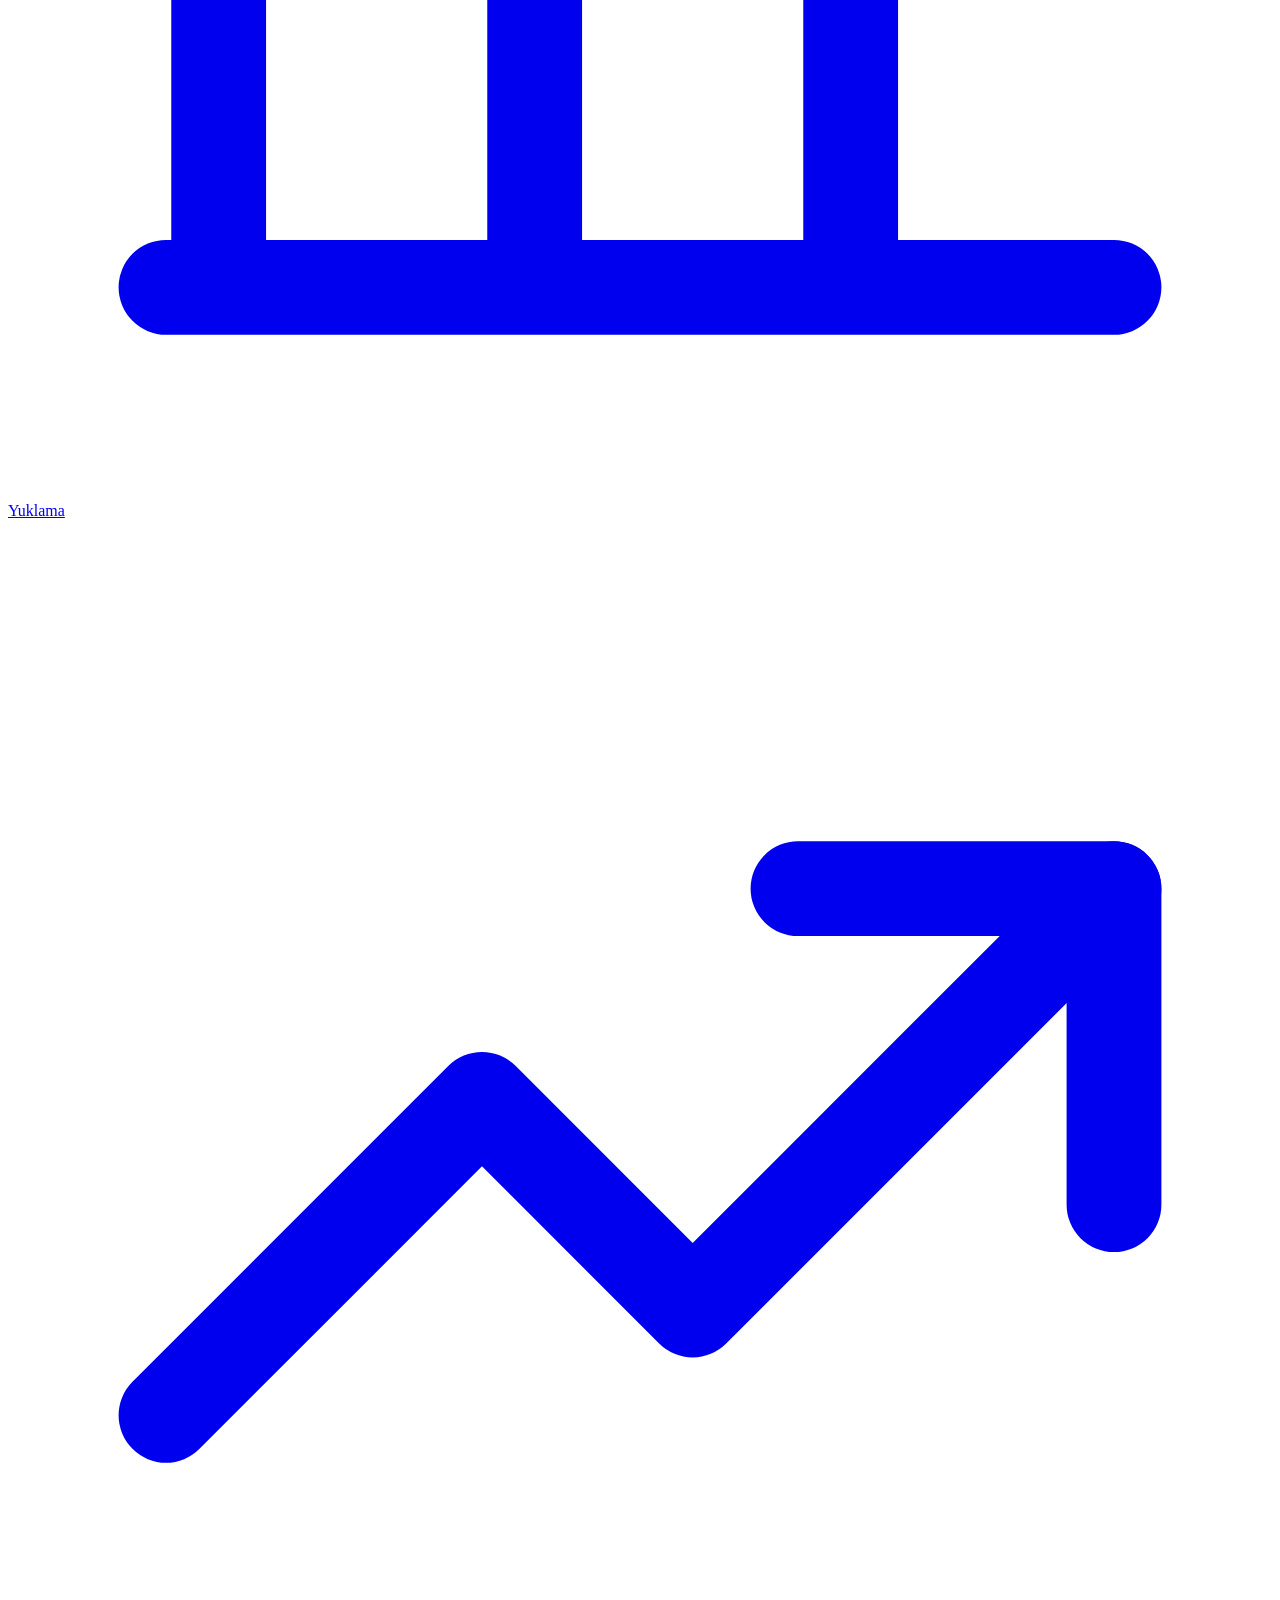
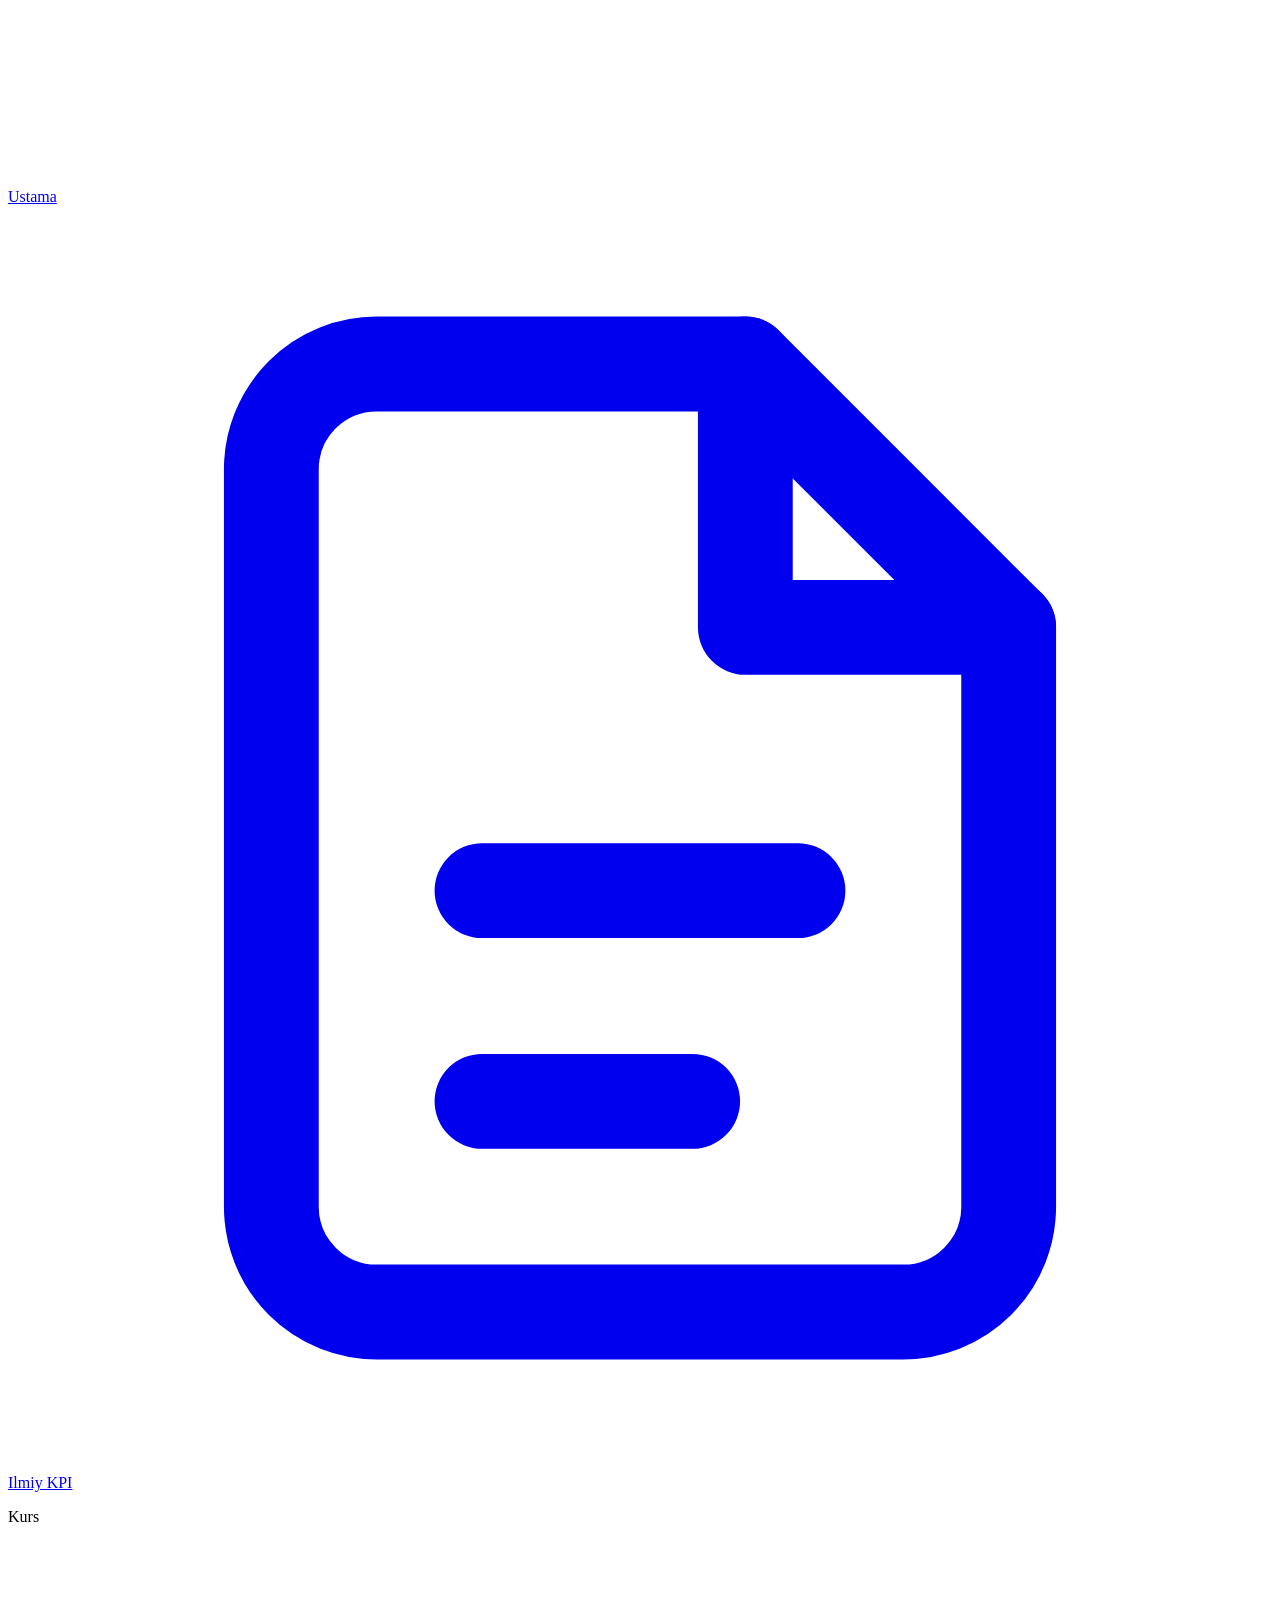
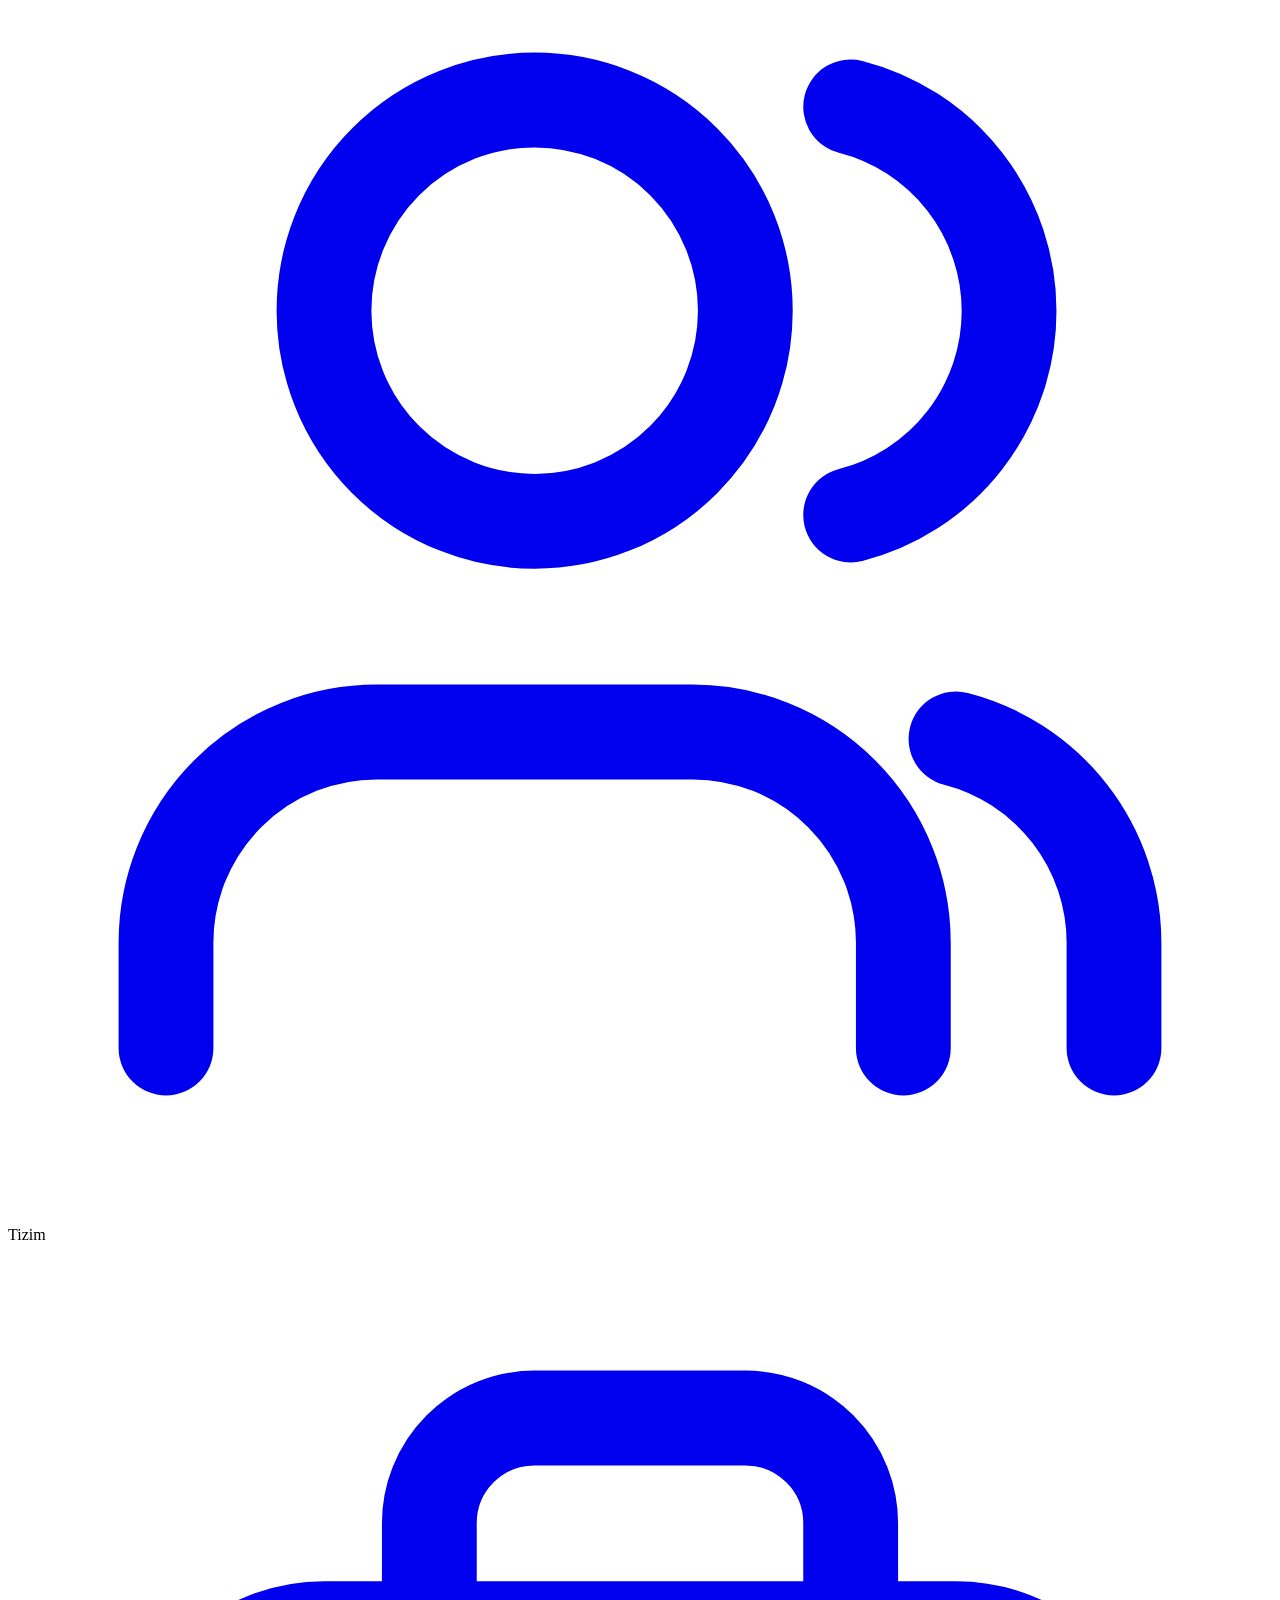
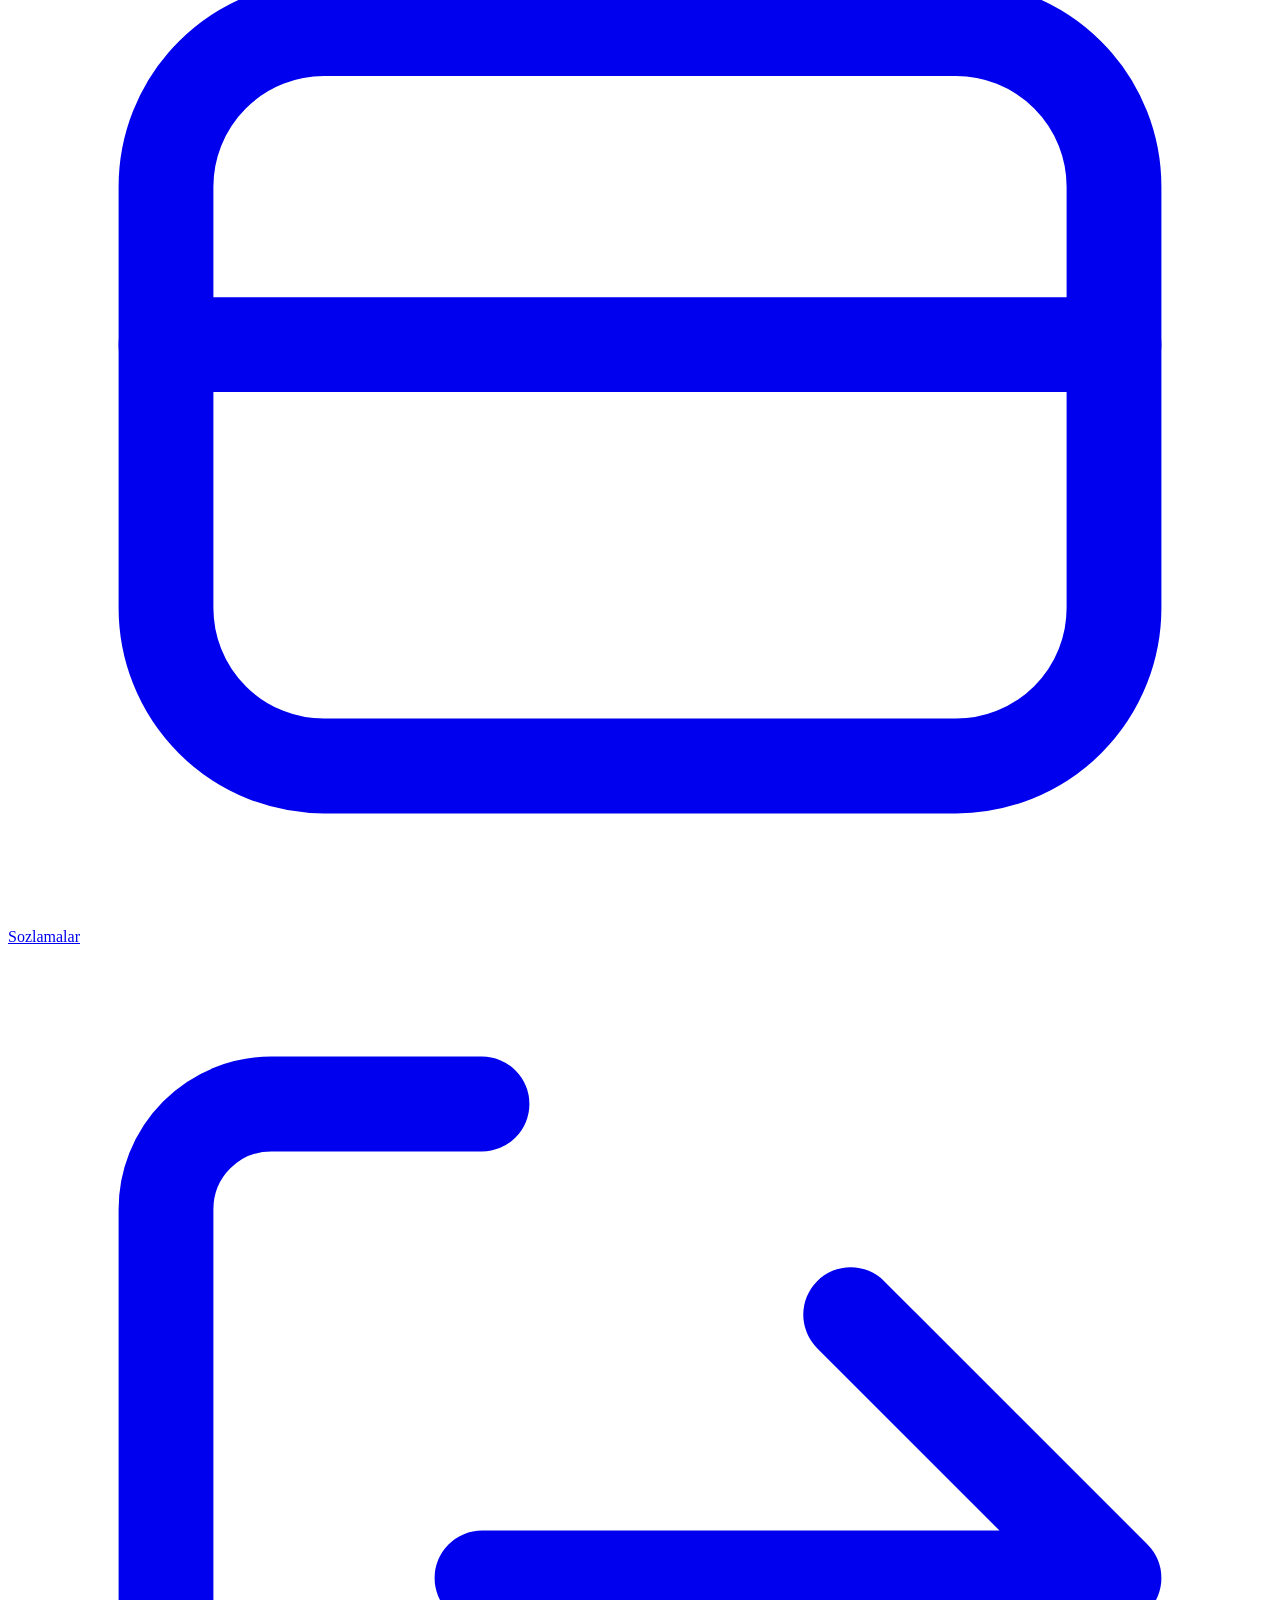
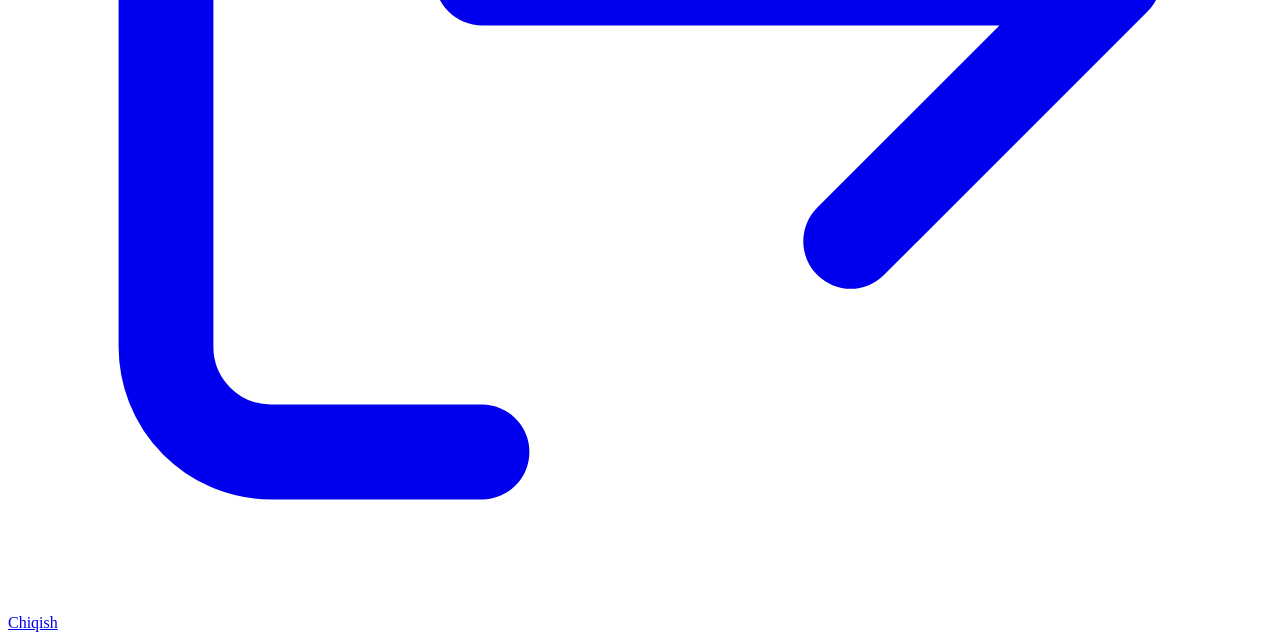
==== commit ac02fcbd: "Re-UI/Re-UX: 7 bandli navigatsiya, yangi tokenlar, och sidebar, kartochkasiz sahifalar - tokenlar we" ====
--- a/web/index.html
+++ b/web/index.html
@@ -5,8 +5,12 @@
 <meta name="viewport" content="width=device-width, initial-scale=1">
 <meta name="color-scheme" content="light dark">
 <title>attendance</title>
+<link rel="icon" href="/favicon.svg" type="image/svg+xml">
+<meta name="theme-color" content="#ffffff" media="(prefers-color-scheme: light)">
+<meta name="theme-color" content="#0e1116" media="(prefers-color-scheme: dark)">
 <script src="/theme.js"></script>
 <link rel="preload" href="/fonts/public-sans-latin.woff2" as="font" type="font/woff2" crossorigin>
+<link rel="stylesheet" href="/css/tokens.css">
 <link rel="stylesheet" href="/app.css">
 </head>
 <body>
@@ -21,61 +25,40 @@
     <nav class="tabs" aria-label="Bo'limlar">
       <a href="#/" data-nav="home">
         <svg viewBox="0 0 24 24" fill="none" stroke="currentColor" stroke-width="1.8" stroke-linecap="round" stroke-linejoin="round" aria-hidden="true"><path d="M3 10.500 12 3l9 7.500V20a1 1 0 0 1-1 1h-5v-6H9v6H4a1 1 0 0 1-1-1z"/></svg>
-        <span>Bosh sahifa</span>
+        <span>Bugun</span>
       </a>
       <a href="#/jadval" data-nav="schedule">
         <svg viewBox="0 0 24 24" fill="none" stroke="currentColor" stroke-width="1.8" stroke-linecap="round" stroke-linejoin="round" aria-hidden="true"><rect x="3" y="4" width="18" height="17" rx="3"/><path d="M3 10h18M9 4v17M15 4v17"/></svg>
-        <span>Dars jadvali</span>
-      </a>
-      <a href="#/reja" data-nav="plans">
-        <svg viewBox="0 0 24 24" fill="none" stroke="currentColor" stroke-width="1.8" stroke-linecap="round" stroke-linejoin="round" aria-hidden="true"><path d="M9 4h6a1 1 0 0 1 1 1v1H8V5a1 1 0 0 1 1-1z"/><path d="M8 5H6a2 2 0 0 0-2 2v12a2 2 0 0 0 2 2h12a2 2 0 0 0 2-2V7a2 2 0 0 0-2-2h-2"/><path d="m9 14 2 2 4-4"/></svg>
-        <span>Dars rejasi</span>
+        <span>Jadval</span>
       </a>
       <p class="nav-label">Hisobot</p>
       <a href="#/yuklama" data-nav="load">
         <svg viewBox="0 0 24 24" fill="none" stroke="currentColor" stroke-width="1.8" stroke-linecap="round" stroke-linejoin="round" aria-hidden="true"><path d="M4 20V10M10 20V4M16 20v-7M21 20H3"/></svg>
         <span>Yuklama</span>
       </a>
+      <a href="#/ustama" data-nav="months">
+        <svg viewBox="0 0 24 24" fill="none" stroke="currentColor" stroke-width="1.8" stroke-linecap="round" stroke-linejoin="round" aria-hidden="true"><path d="M3 17l6-6 4 4 8-8"/><path d="M15 7h6v6"/></svg>
+        <span>Ustama</span>
+      </a>
       <a href="#/ilmiy-kpi" data-nav="kpi">
         <svg viewBox="0 0 24 24" fill="none" stroke="currentColor" stroke-width="1.8" stroke-linecap="round" stroke-linejoin="round" aria-hidden="true"><path d="M14 3H7a2 2 0 0 0-2 2v14a2 2 0 0 0 2 2h10a2 2 0 0 0 2-2V8z"/><path d="M14 3v5h5M9 13h6M9 17h4"/></svg>
         <span>Ilmiy KPI</span>
       </a>
-      <a href="#/ustama" data-nav="months">
-        <svg viewBox="0 0 24 24" fill="none" stroke="currentColor" stroke-width="1.8" stroke-linecap="round" stroke-linejoin="round" aria-hidden="true"><path d="M3 17l6-6 4 4 8-8"/><path d="M15 7h6v6"/></svg>
-        <span>Ustama</span>
+      <p class="nav-label">Kurs</p>
+      <a href="#/guruh" data-nav="group">
+        <svg viewBox="0 0 24 24" fill="none" stroke="currentColor" stroke-width="1.8" stroke-linecap="round" stroke-linejoin="round" aria-hidden="true"><path d="M17 21v-2a4 4 0 0 0-4-4H7a4 4 0 0 0-4 4v2"/><circle cx="10" cy="7" r="4"/><path d="M21 21v-2a4 4 0 0 0-3-3.87M16 3.13a4 4 0 0 1 0 7.75"/></svg>
+        <span><span id="course-name"></span></span>
+        <b id="owed-badge" class="count" hidden></b>
       </a>
-      <p class="nav-label">Kurs · <span id="course-name"></span></p>
-      <a href="#/darslar" data-nav="lessons">
-          <svg viewBox="0 0 24 24" fill="none" stroke="currentColor" stroke-width="1.8" stroke-linecap="round" stroke-linejoin="round" aria-hidden="true"><rect x="3" y="4" width="18" height="17" rx="3"/><path d="M8 2v4M16 2v4M3 10h18M9 16l2 2 4-4"/></svg>
-          <span>Darslar</span>
-        </a>
-      <a href="#/talabalar" data-nav="students">
-          <svg viewBox="0 0 24 24" fill="none" stroke="currentColor" stroke-width="1.8" stroke-linecap="round" stroke-linejoin="round" aria-hidden="true"><path d="M17 21v-2a4 4 0 0 0-4-4H7a4 4 0 0 0-4 4v2"/><circle cx="10" cy="7" r="4"/><path d="M21 21v-2a4 4 0 0 0-3-3.87M16 3.13a4 4 0 0 1 0 7.75"/></svg>
-          <span>Talabalar</span>
-        </a>
-      <a href="#/qarzlar" data-nav="retakes">
-          <svg viewBox="0 0 24 24" fill="none" stroke="currentColor" stroke-width="1.8" stroke-linecap="round" stroke-linejoin="round" aria-hidden="true"><path d="M3 12a9 9 0 1 0 3-6.7L3 8"/><path d="M3 3v5h5"/><path d="M12 7v5l3 2"/></svg>
-          <span>Qarzlar</span>
-          <b id="owed-badge" class="count" hidden></b>
-        </a>
       <p class="nav-label">Tizim</p>
-      <a href="#/bildirishnomalar" data-nav="notes">
-        <svg viewBox="0 0 24 24" fill="none" stroke="currentColor" stroke-width="1.8" stroke-linecap="round" stroke-linejoin="round" aria-hidden="true"><path d="M6 8a6 6 0 1 1 12 0c0 7 3 9 3 9H3s3-2 3-9"/><path d="M10.300 21a1.940 1.940 0 0 0 3.400 0"/></svg>
-        <span>Bildirishnomalar</span>
+      <a href="#/sozlamalar" data-nav="settings">
+        <svg viewBox="0 0 24 24" fill="none" stroke="currentColor" stroke-width="1.8" stroke-linecap="round" stroke-linejoin="round" aria-hidden="true"><rect x="3" y="7" width="18" height="14" rx="3"/><path d="M8 7V5a2 2 0 0 1 2-2h4a2 2 0 0 1 2 2v2M3 13h18"/></svg>
+        <span>Sozlamalar</span>
         <b id="note-badge" class="count" hidden></b>
-      </a>
-      <a href="#/kabinet" data-nav="cabinet">
-        <svg viewBox="0 0 24 24" fill="none" stroke="currentColor" stroke-width="1.8" stroke-linecap="round" stroke-linejoin="round" aria-hidden="true"><rect x="3" y="7" width="18" height="14" rx="3"/><path d="M8 7V5a2 2 0 0 1 2-2h4a2 2 0 0 1 2 2v2M3 13h18"/></svg>
-        <span>Kabinet</span>
       </a>
     </nav>
     <div class="side-foot">
-    <div class="theme-row" role="group" aria-label="Mavzu">
-      <button type="button" data-theme-set="light" aria-label="Yorug'" title="Yorug'"><svg viewBox="0 0 24 24" fill="none" stroke="currentColor" stroke-width="1.8" stroke-linecap="round" stroke-linejoin="round" aria-hidden="true"><circle cx="12" cy="12" r="4"/><path d="M12 2v2M12 20v2M4.900 4.900l1.400 1.400M17.700 17.700l1.400 1.400M2 12h2M20 12h2M4.900 19.100l1.400-1.400M17.700 6.300l1.400-1.400"/></svg></button>
-      <button type="button" data-theme-set="dark" aria-label="Qorong'i" title="Qorong'i"><svg viewBox="0 0 24 24" fill="none" stroke="currentColor" stroke-width="1.8" stroke-linecap="round" stroke-linejoin="round" aria-hidden="true"><path d="M21 12.800A9 9 0 1 1 11.200 3a7 7 0 0 0 9.800 9.800z"/></svg></button>
-      <button type="button" data-theme-set="auto" aria-label="Tizimga qarab" title="Tizimga qarab"><svg viewBox="0 0 24 24" fill="none" stroke="currentColor" stroke-width="1.8" stroke-linecap="round" stroke-linejoin="round" aria-hidden="true"><rect x="3" y="4" width="18" height="13" rx="2"/><path d="M8 21h8M12 17v4"/></svg></button>
-    </div>
-    <a id="sync-alert" class="sync-alert" href="#/kabinet" hidden></a>
+    <a id="sync-alert" class="sync-alert" href="#/sozlamalar" hidden></a>
     <p id="sync-time" class="sync-time" hidden></p>
     <a class="logout" href="/logout">
       <svg viewBox="0 0 24 24" fill="none" stroke="currentColor" stroke-width="1.8" stroke-linecap="round" stroke-linejoin="round" aria-hidden="true"><path d="M9 21H5a2 2 0 0 1-2-2V5a2 2 0 0 1 2-2h4M16 17l5-5-5-5M21 12H9"/></svg>
@@ -100,11 +83,28 @@
   <ul id="palette-list" class="plain"></ul>
   <p class="palette-hint">↑ ↓ tanlash · Enter ochish · Esc yopish</p>
 </dialog>
+<dialog id="relogin" aria-labelledby="relogin-title">
+  <form class="stack">
+    <h2 id="relogin-title">Sessiya tugadi</h2>
+    <p class="sub">Parolni kiriting: sahifa va yozganlaringiz joyida qoladi.</p>
+    <input name="password" type="password" autocomplete="current-password" required aria-label="Parol">
+    <p class="login-error" role="alert"></p>
+    <div class="dialog-actions"><a class="button quiet push-left" href="/login">Kirish sahifasi</a><button type="submit" class="primary">Kirish</button></div>
+  </form>
+</dialog>
 <dialog id="sheet" aria-labelledby="sheet-title">
   <h2 id="sheet-title"></h2>
   <div id="sheet-body"></div>
+  <p id="sheet-error" class="form-error" role="alert" hidden></p>
 </dialog>
 <script src="/pace.js"></script>
+<script src="/lib/dates.js"></script>
+<script src="/lib/rules.js"></script>
+<script src="/lib/timetable.js"></script>
+<script src="/lib/load.js"></script>
+<script src="/lib/ustama.js"></script>
+<script src="/lib/plans.js"></script>
+<script src="/lib/format.js"></script>
 <script src="/app.js"></script>
 </body>
 </html>
